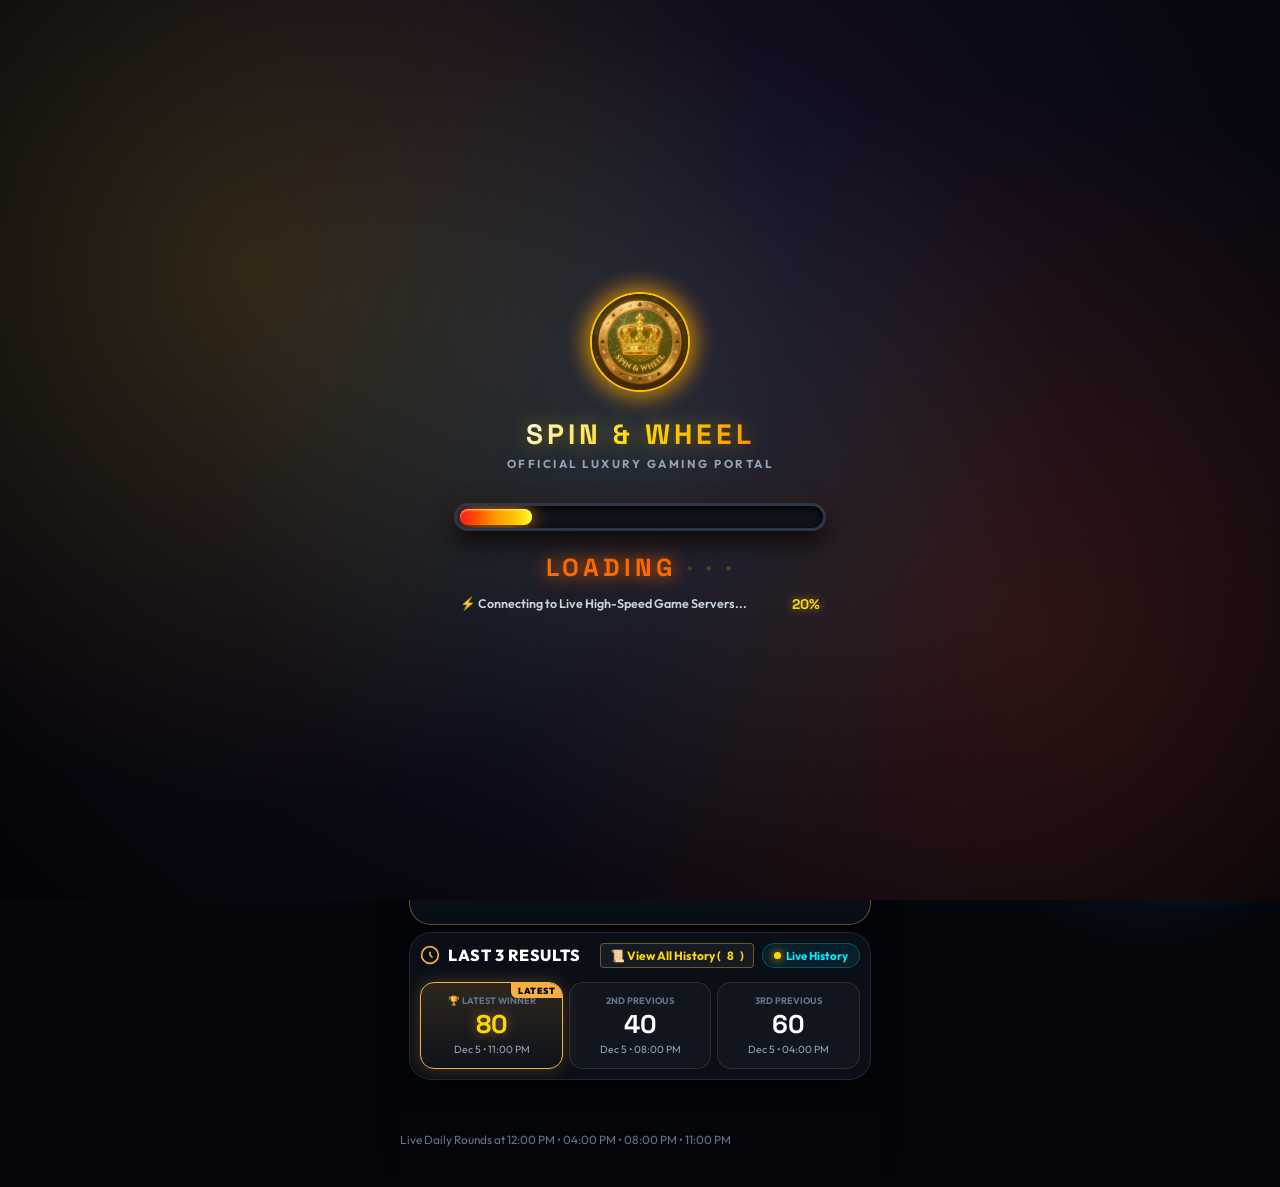
==== index.html @ 95134b41 "v7.5.0: Mobile OTP verification for login/signup, default UPI 00000000, 3-tap logo master access, li" ====
<!DOCTYPE html>
<html lang="en">
<head>

  <meta charset="UTF-8">
  <meta name="viewport" content="width=device-width, initial-scale=1.0, maximum-scale=1.0, user-scalable=no">
  <title>Lucky Hourly Spin - 10-Slot Wheel</title>
  <meta name="description" content="Hourly 10-slot lucky spin wheel with customizable 1-100 numbers, 12-hour rotation schedule, and live results tracking.">
  <link rel="preconnect" href="https://fonts.googleapis.com">
  <link rel="preconnect" href="https://fonts.gstatic.com" crossorigin>
  <link href="https://fonts.googleapis.com/css2?family=Outfit:wght@400;600;700;900&family=Space+Grotesk:wght@500;700;800&display=swap" rel="stylesheet">
    <link rel="manifest" href="manifest.json?v=7.8.5">
  <meta name="theme-color" content="#381c19">
  <meta name="mobile-web-app-capable" content="yes">
  <meta name="apple-mobile-web-app-capable" content="yes">
  <meta name="apple-mobile-web-app-status-bar-style" content="black-translucent">
  <meta name="apple-mobile-web-app-title" content="Spin & Wheel">
  <link rel="apple-touch-icon" sizes="180x180" href="apple-touch-icon.png?v=7.8.5">
  <link rel="apple-touch-icon" sizes="192x192" href="icon-192.png?v=7.8.5">
  <link rel="apple-touch-icon" sizes="512x512" href="icon-512.png?v=7.8.5">
  <link rel="icon" type="image/png" sizes="192x192" href="icon-192.png?v=7.8.5">
  <link rel="icon" type="image/png" sizes="512x512" href="icon-512.png?v=7.8.5">
  <link rel="shortcut icon" href="favicon.png?v=7.8.5">
  <link rel="stylesheet" href="style.css?v=7.8.5">
  <script>
    if (window.location.hostname.includes('vercel.app')) {
      window.location.replace('https://www.spinandwin.world' + window.location.pathname + window.location.search);
    }
  </script>
</head>
<body>
  <!-- ======================================================= -->
  <!-- LUXURY APP LAUNCH & RELOAD SPLASH LOADER (5-8s SYNC)   -->
  <!-- ======================================================= -->
  <div id="app-launch-splash" class="app-launch-splash">
    <div class="splash-particles"></div>
    <div class="splash-content">
      
      <!-- Brand Logo & Glowing Halo -->
      <div class="splash-logo-wrap">
        <div class="splash-logo-halo"></div>
        <img src="logo.png?v=7.6.5" alt="Spin & Wheel Official Logo" class="splash-logo-img">
      </div>

      <!-- App Title & Tagline -->
      <h1 class="splash-title">SPIN &amp; WHEEL</h1>
      <p class="splash-subtitle">OFFICIAL LUXURY GAMING PORTAL</p>

      <!-- Pill Progress Bar (Matching user design: Red -> Orange -> Gold -> Yellow) -->
      <div class="splash-progress-capsule">
        <div id="splash-progress-fill" class="splash-progress-fill">
          <div class="splash-progress-shimmer"></div>
        </div>
      </div>

      <!-- Animated Orange "LOADING . . ." -->
      <div class="splash-loading-text-wrap">
        <span class="splash-loading-label">LOADING</span>
        <span class="splash-dot dot-1">●</span>
        <span class="splash-dot dot-2">●</span>
        <span class="splash-dot dot-3">●</span>
      </div>

      <!-- Status Subtext & Percentage -->
      <div class="splash-status-row">
        <span id="splash-status-msg" class="splash-status-msg">Connecting to Live Game Servers...</span>
        <span id="splash-percent-txt" class="splash-percent-txt">0%</span>
      </div>

    </div>
  </div>

  <!-- High-End Luxury Animated Background Scene -->
  <div class="bg-stars-layer"></div>
  <div class="bg-cyber-grid"></div>
  <div class="bg-radial-gradient"></div>
  <div class="ambient-nebula nebula-gold"></div>
  <div class="ambient-nebula nebula-cyan"></div>
  <div class="ambient-nebula nebula-purple"></div>

  <!-- Confetti Canvas Overlay -->
  <canvas id="confetti-canvas"></canvas>

  <div class="app-container">
    <!-- Header -->
        <!-- SPIN & WHEEL LUXURY TOP NAVBAR -->
    <header class="cric-header">
      <div class="cric-header-left">
        <a href="javascript:void(0)" class="cric-home-btn" id="cric-home-btn" title="Home">
          <svg viewBox="0 0 24 24" width="20" height="20" fill="currentColor"><path d="M10 20v-6h4v6h5v-8h3L12 3 2 12h3v8z"/></svg>
        </a>
        <div class="cric-logo" id="brand-header" title="SPIN & WHEEL" style="display:flex; align-items:center;">
          <img src="logo.png?v=7.8.0" alt="Spin & Wheel Emblem" style="width:30px; height:30px; border-radius:50%; box-shadow:0 0 10px rgba(255,215,0,0.6); border:1.5px solid #ffd700; object-fit:cover; display:inline-block;">
        </div>
      </div>

      <div class="cric-header-right">
        <!-- Prominent Green Deposit Button -->
        <button type="button" class="cric-top-deposit-btn" id="cric-top-deposit-btn" title="Deposit IHD Coins">
          <svg viewBox="0 0 24 24" width="13" height="13" fill="currentColor"><path d="M21 18v1c0 1.1-.9 2-2 2H5c-1.11 0-2-.9-2-2V5c0-1.1.89-2 2-2h14c1.1 0 2 .9 2 2v1h-9c-1.11 0-2 .9-2 2v8c0 1.1.89 2 2 2h9zm-9-2h10V8H12v8zm4-2.5c-.83 0-1.5-.67-1.5-1.5s.67-1.5 1.5-1.5 1.5.67 1.5 1.5-.67 1.5-1.5 1.5z"/></svg>
          <span>DEPOSIT</span>
        </button>

        <!-- Balance / User Pill Button (Visible when logged in) -->
        <button type="button" class="cric-balance-pill hidden" id="cric-balance-pill" title="My Balance & Account">
          <span class="cric-balance-val" id="cric-balance-val">0.00</span>
          <span class="cric-user-icon">
            <svg viewBox="0 0 24 24" width="14" height="14" fill="currentColor"><path d="M12 12c2.21 0 4-1.79 4-4s-1.79-4-4-4-4 1.79-4 4 1.79 4 4 4zm0 2c-2.67 0-8 1.34-8 4v2h16v-2c0-2.66-5.33-4-8-4z"/></svg>
          </span>
        </button>

        <!-- Login Button (Visible when logged out) -->
        <button id="customer-login-btn" class="cric-login-btn" title="Sign In">
          <span>Login</span>
        </button>

        <!-- Reload Live State Button -->
        <button type="button" class="cric-icon-btn cric-reload-btn" id="cric-reload-btn" title="Refresh Live State (Tap to Reload)" aria-label="Reload App" onclick="if(window.app) window.app.handleReload(this);">
          <svg class="reload-spin-icon" viewBox="0 0 24 24" width="15" height="15" fill="none" stroke="currentColor" stroke-width="2.2"><path d="M21.5 2v6h-6M2.5 22v-6h6M2 11.5a10 10 0 0 1 18.8-4.3M22 12.5a10 10 0 0 1-18.8 4.2"/></svg>
        </button>

        <!-- 3-Line Hamburger Menu Button -->
        <button type="button" class="cric-hamburger-btn" id="cric-hamburger-btn" title="Open 3-Line Menu" aria-label="Open 3-Line Menu">
          <span class="cric-bar"></span>
          <span class="cric-bar"></span>
          <span class="cric-bar"></span>
        </button>

        <!-- Hidden Elements for 100% Backwards Compatibility & JS Bindings -->
        <div id="customer-profile-chip" class="hidden" style="display:none !important;">
          <span id="chip-player-name"></span>
          <span id="chip-player-coins"></span>
          <button id="customer-deposit-btn" class="hidden"></button>
          <button id="customer-withdraw-btn" class="hidden"></button>
          <button id="customer-bets-btn" class="hidden"><span id="chip-active-bets-count">0</span></button>
          <button id="customer-dashboard-btn" class="hidden"></button>
          <button id="customer-logout-btn" class="hidden"></button>
          <button id="help-btn" class="hidden"></button>
          <button id="sound-btn" class="hidden"></button>
          <button id="cric-search-btn" class="hidden"></button>
          <button id="cric-header-chat-btn" class="hidden"></button>
          <button id="cric-lang-btn" class="hidden"></button>
        </div>
      </div>
    </header>

    <!-- PROMO CODE REDEEM BAR -->
    <div class="cric-promo-strip">
      <span class="cric-promo-label">Promo Code:</span>
      <div class="cric-promo-input-group">
        <input type="text" id="cric-promo-input" class="cric-promo-input" placeholder="ENTER PROMO CODE">
        <button type="button" id="cric-promo-apply-btn" class="cric-promo-apply-btn">Apply</button>
      </div>
    </div>

    <!-- SPORTS & GAME CATEGORY TABS -->
    

    <!-- Main Live Screen: Clean Wheel & Last 3 Results -->
    <main class="main-content">
      
      <!-- Top Status Banner: Current Round (12-Hour) & Countdown -->
      <div class="hourly-status-bar">
        <div class="status-item">
          <span class="status-label">Next Round</span>
          <span class="status-value highlight-gold" id="current-hour-display">--:00 AM</span>
        </div>
        
        <div class="status-item timer-card" onclick="if(window.app) window.app.handleReload();" style="cursor:pointer;" title="Tap to Refresh Live Timer">
          <span class="status-label" id="timer-status-label">Next Spin In</span>
          <div class="countdown-digits" id="countdown-timer">00:00:00</div>
        </div>

        <div class="status-item">
          <span class="status-label">Wheel Slots</span>
          <span class="status-value" id="slot-count-badge">10 Slots (1-100)</span>
        </div>
      </div>

      <!-- Wheel Stage Area with High-End Visual Effects & Rings -->
      <div class="wheel-stage">
        <!-- Visual Backdrop Elements -->
        <div class="spin-backdrop-glow"></div>
        <div class="spin-rays-ring"></div>
        <div class="orbit-ring ring-outer"></div>
        <div class="orbit-ring ring-middle"></div>
        <div class="orbit-ring ring-inner"></div>

        <!-- Pointer Needle -->
        <div class="pointer-wrapper">
          <div class="pointer-arrow"></div>
          <div class="pointer-gem"></div>
        </div>

        <!-- Wheel Canvas Container -->
        <div class="wheel-container">
          <div class="wheel-outer-bezel"></div>
          <canvas id="wheel-canvas" width="460" height="460"></canvas>
          
          <!-- Luxury Center Hub (Pure Decorative Emblem) -->
          <div class="wheel-center-hub" id="center-hub" aria-hidden="true" title="Lucky Hub">
            <div class="hub-outer-gold">
              <div class="hub-inner-core" style="overflow:hidden; padding:0; display:flex; align-items:center; justify-content:center;">
                <img src="logo.png?v=7.5.5" alt="Center Hub Emblem" style="width:100%; height:100%; border-radius:50%; object-fit:cover; display:block;">
              </div>
            </div>
          </div>
        </div>
      </div>

      <!-- Win Announcement Overlay / Banner -->
      <div id="win-banner" class="win-banner hidden">
        <div class="win-badge-icon">🏆</div>
        <div class="win-info">
          <span class="win-title">HOURLY WINNING NUMBER</span>
          <span class="win-number" id="win-number-display">00</span>
          <span class="win-time" id="win-time-display">Round completed</span>
        </div>
      </div>

      <!-- CUSTOMER LIVE PREDICTION PANEL -->
      <section id="customer-prediction-section" class="customer-prediction-card">
        <div class="prediction-title-row">
          <h3>🎯 Predict Next Winner <span style="font-size:0.75rem; color:var(--text-secondary); font-weight:600;">(9x Multiplier &bull; Auto-Credit)</span></h3>
          <span id="player-wallet-display" style="font-size: 0.82rem; font-weight:700; color:var(--primary-gold-bright);">💰 10 IHD Coins</span>
        </div>

        <!-- Target Betting Round Time & Date Slot Row -->
        <div class="prediction-slot-header-row" style="display:flex; justify-content:space-between; align-items:center; background:rgba(0,0,0,0.4); border:1px solid var(--border-subtle); border-radius:var(--radius-sm); padding:0.45rem 0.75rem; margin-bottom:0.75rem;">
          <div style="display:flex; align-items:center; gap:0.45rem;">
            <span style="font-size:1.1rem;">🕒</span>
            <div>
              <span style="font-size:0.65rem; color:var(--text-muted); font-weight:700; text-transform:uppercase; letter-spacing:0.5px; display:block;">Target Slot & Date:</span>
              <strong id="pred-target-slot-text" style="font-size:0.82rem; color:#00f0ff;">Today &bull; 04:00 PM Round</strong>
            </div>
          </div>
          <div style="display:flex; align-items:center; gap:4px;">
            <select id="player-target-slot-select" class="admin-select" style="padding:0.35rem 0.5rem; font-size:0.74rem; background:rgba(20,27,45,0.9); border-color:rgba(245,176,65,0.4);">
              <option value="NEXT">⚡ Next Upcoming Slot</option>
              <option value="12:00 PM">12:00 PM Slot</option>
              <option value="04:00 PM">04:00 PM Slot</option>
              <option value="08:00 PM">08:00 PM Slot</option>
              <option value="11:00 PM">11:00 PM Slot</option>
            </select>
          </div>
        </div>

        <div class="prediction-grid-chips" id="prediction-number-chips">
          <!-- Dynamically populated with 10 wheel slots -->
        </div>

        <div class="prediction-amount-row">
          <span style="font-size:0.75rem; color:var(--text-secondary); font-weight:700;">Bet IHD Coins:</span>
          <div class="coin-chips-wrapper">
            <button class="coin-chip-btn selected" data-amount="10">10</button>
            <button class="coin-chip-btn" data-amount="20">20</button>
            <button class="coin-chip-btn" data-amount="30">30</button>
            <button class="coin-chip-btn" data-amount="40">40</button>
            <button class="coin-chip-btn" data-amount="50">50</button>
            <button class="coin-chip-btn" data-amount="100">100</button>
            <button class="coin-chip-btn" data-amount="150">150</button>
            <button class="coin-chip-btn" data-amount="200">200</button>
          </div>
        </div>

        <div class="prediction-action-row">
          <div class="custom-bet-input-wrap">
            <label style="font-size:0.7rem; color:var(--text-muted); font-weight:600;">Custom (10-200):</label>
            <input type="number" id="custom-bet-input" min="10" max="200" step="10" value="10" class="admin-input bet-input-field" placeholder="10..200">
          </div>
          <button id="place-prediction-btn" class="btn btn-gold btn-sm" style="flex:2; height:38px;">Lock Prediction</button>
        </div>

        <!-- ACTIVE PREDICTIONS LIST (UNLIMITED ENTRIES PER PLAYER) -->
        <div id="active-bet-notice" class="active-bet-notice hidden" style="flex-direction:column; gap:0.4rem; padding:0.6rem 0.8rem; background:rgba(46,204,113,0.06); border:1px solid rgba(46,204,113,0.35); border-radius:var(--radius-sm);">
          <div style="display:flex; justify-content:space-between; align-items:center; width:100%; border-bottom:1px solid rgba(46,204,113,0.25); padding-bottom:3px; flex-wrap:wrap; gap:4px;">
            <span style="font-size:0.78rem; color:#2ecc71; font-weight:700;">🎯 My Active Locked Predictions (<span id="my-active-bets-count">0</span>)</span>
            <div style="display:flex; align-items:center; gap:6px;">
              <span id="my-active-bets-pool" style="font-size:0.75rem; color:var(--primary-gold-bright); font-weight:800;">Total: 💰 0 IHD</span>
              <button type="button" id="view-my-bets-widget-btn" class="btn btn-secondary btn-xs" style="font-size:0.68rem; padding:2px 7px; color:#00f0ff; border-color:rgba(0,240,255,0.4); font-weight:700;" onclick="app.openAuthModal('bets')">📜 View All Bets</button>
            </div>
          </div>
          <div id="my-active-bets-list" style="display:flex; flex-direction:column; gap:5px; max-height:160px; overflow-y:auto; width:100%;">
            <!-- Rendered dynamically for each entry -->
          </div>
        </div>

        <p id="prediction-feedback-msg" class="save-status-msg" style="display:block; margin-top:4px; font-size:0.76rem;"></p>
      </section>

      <!-- LAST 3 RESULTS SECTION -->
      <section class="last-results-section">
        <div class="section-header" style="display:flex; justify-content:space-between; align-items:center; flex-wrap:wrap; gap:6px;">
          <div class="section-title-wrap">
            <svg class="history-icon" viewBox="0 0 24 24" fill="none" stroke="currentColor" stroke-width="2">
              <path d="M12 8v4l3 3"></path>
              <circle cx="12" cy="12" r="10"></circle>
            </svg>
            <h2 class="section-title">LAST 3 RESULTS</h2>
          </div>
          <div style="display:flex; align-items:center; gap:8px;">
            <button type="button" id="view-all-spin-history-btn" class="btn btn-secondary btn-xs" style="font-size:0.75rem; padding:4px 9px; font-weight:700; color:var(--primary-gold-bright); border-color:rgba(245,176,65,0.4);">
              📜 View All History (<span id="all-history-count-badge">0</span>)
            </button>
            <span class="live-dot-tag"><span class="pulse-dot"></span> Live History</span>
          </div>
        </div>

        <div class="results-grid" id="last-3-results-grid">
          <!-- Dynamically populated 3 cards (12-hour format) -->
          <div class="result-card empty-card">
            <div class="result-rank">1st Previous</div>
            <div class="result-number">--</div>
            <div class="result-meta">Awaiting Spin</div>
          </div>
          <div class="result-card empty-card">
            <div class="result-rank">2nd Previous</div>
            <div class="result-number">--</div>
            <div class="result-meta">Awaiting Spin</div>
          </div>
          <div class="result-card empty-card">
            <div class="result-rank">3rd Previous</div>
            <div class="result-number">--</div>
            <div class="result-meta">Awaiting Spin</div>
          </div>
        </div>
      </section>

    </main>

    <!-- Footer -->
    <footer class="app-footer">
      <span>Live Daily Rounds at 12:00 PM &bull; 04:00 PM &bull; 08:00 PM &bull; 11:00 PM</span>
    </footer>
  </div>

  <!-- ALL COMPLETE SPIN HISTORY MODAL (PUBLIC & PLAYER) -->
  <div id="all-spin-history-modal" class="modal-wrapper hidden">
    <div class="modal-overlay" id="all-spin-history-overlay"></div>
    <div class="modal-card" style="max-width: 600px; max-height:85vh; display:flex; flex-direction:column; overflow:hidden;">
      <div class="modal-header" style="padding:0.75rem 1rem;">
        <div class="modal-header-title">
          <span style="font-size:1.2rem;">📜</span>
          <div>
            <h3 style="margin:0; font-size:1.05rem; color:var(--primary-gold-bright);">Complete Spin History</h3>
            <span style="font-size:0.7rem; color:var(--text-muted);"><span id="modal-all-history-count">0</span> Total Auto & Scheduled Rounds Saved</span>
          </div>
        </div>
        <button id="all-spin-history-close-btn" class="icon-btn" aria-label="Close Modal">&times;</button>
      </div>

      <div class="modal-body" style="padding:0.85rem; overflow-y:auto; flex:1; display:flex; flex-direction:column; gap:0.6rem;">
        <!-- Filter & Search Bar -->
        <div style="display:flex; justify-content:space-between; align-items:center; gap:6px; flex-wrap:wrap;">
          <input type="text" id="all-hist-search" class="admin-input" placeholder="🔍 Search round, date, or number..." style="flex:1; min-width:180px; font-size:0.75rem; padding:5px 8px;">
          <select id="all-hist-slot-filter" class="admin-select" style="width:auto; font-size:0.75rem; padding:5px 8px;">
            <option value="ALL">All Slots</option>
            <option value="12:00 PM">12:00 PM</option>
            <option value="04:00 PM">04:00 PM</option>
            <option value="08:00 PM">08:00 PM</option>
            <option value="11:00 PM">11:00 PM</option>
          </select>
        </div>

        <!-- History Table -->
        <div style="background:rgba(0,0,0,0.35); border:1px solid var(--border-subtle); border-radius:6px; overflow:hidden;">
          <table class="schedule-table" style="margin:0; font-size:0.78rem;">
            <thead>
              <tr>
                <th>Round Slot</th>
                <th>Winning #</th>
                <th>Date</th>
                <th>Source</th>
              </tr>
            </thead>
            <tbody id="all-history-table-body">
              <!-- Dynamically populated rows -->
            </tbody>
          </table>
        </div>
      </div>
    </div>
  </div>

  <!-- HELP & INFO MODAL (PUBLIC RULES ONLY) -->
  <div id="help-modal" class="modal-wrapper hidden">
    <div class="modal-overlay" id="help-overlay"></div>
    <div class="modal-card">
      <div class="modal-header">
        <div class="modal-header-title">
          <svg viewBox="0 0 24 24" fill="none" stroke="currentColor" stroke-width="2">
            <circle cx="12" cy="12" r="10"></circle>
            <line x1="12" y1="16" x2="12" y2="12"></line>
            <line x1="12" y1="8" x2="12.01" y2="8"></line>
          </svg>
          <h3>About Hourly Lucky Spin</h3>
        </div>
                <button id="help-close-btn" class="icon-btn" aria-label="Close Help">&times;</button>
      </div>
      <div style="padding:0.75rem 1.25rem 0 1.25rem;">
        <button type="button" class="btn btn-gold btn-block" style="display:flex; align-items:center; justify-content:center; gap:8px; font-weight:800; background:linear-gradient(135deg, #1f6448, #2ecc71); border-color:#2ecc71;" onclick="app.closeHelpModal(); app.openSupportChatModal();">
          <span>💬</span> Chat Directly with Master Support (24/7 Online)
        </button>
      </div>
      <div class="modal-body">
        <div class="help-info-block">
          <h4>🕒 4 Daily Live Rounds</h4>
          <p>The wheel automatically spins at the 4 fixed scheduled daily times (12:00 PM, 04:00 PM, 08:00 PM, and 11:00 PM). The live countdown automatically advances to the next upcoming round.</p>
        </div>

        <div class="help-info-block">
          <h4>🎰 10 Lucky Number Slots</h4>
          <p>Every round features 10 selected numbers (from 1 to 100). The winning number is announced immediately after the wheel comes to a complete rest.</p>
        </div>

        <div class="help-info-block">
          <h4>📜 Live History</h4>
          <p>The Last 3 Results section displays the latest winning numbers along with their exact 12-hour round times.</p>
        </div>
      </div>
    </div>
  </div>

  <!-- CUSTOMER PLAYER PORTAL MODAL (Dedicated to Players) -->
  <div id="auth-modal" class="modal-wrapper hidden">
    <div class="modal-overlay" id="auth-overlay"></div>
    <div class="modal-card auth-card">
      
      <!-- Customer Portal Header -->
      <div class="modal-header">
        <div class="modal-header-title">
          <svg viewBox="0 0 24 24" fill="none" stroke="currentColor" stroke-width="2">
            <path d="M20 21v-2a4 4 0 0 0-4-4H8a4 4 0 0 0-4 4v2"></path>
            <circle cx="12" cy="7" r="4"></circle>
          </svg>
          <h3>Login & Player Portal</h3>
        </div>
        <button id="auth-close-btn" class="icon-btn" aria-label="Close Modal">&times;</button>
      </div>

      <!-- CUSTOMER AUTH PANE -->
      <div id="customer-auth-pane" class="auth-pane">
        <div class="auth-subtabs" id="customer-subtabs-bar">
          <button id="cust-subtab-signin" class="subtab-btn active">Sign In</button>
          <button id="cust-subtab-signup" class="subtab-btn">New Account (+10 IHD Coins)</button>
        </div>

        <!-- Logged In View with Subtabs -->
        <div id="customer-logged-in-view" class="customer-logged-in-view hidden">
          <!-- Top Customer Profile Card -->
          <div class="admin-badge-notice" style="margin-bottom: 0.75rem;">
            <span style="font-size: 1.4rem;">👤</span>
            <div style="flex:1;">
              <div style="display:flex; justify-content:space-between; align-items:center;">
                <strong id="dash-player-name" style="font-size:0.95rem; color:#fff;">Player</strong>
                <span id="dash-player-id-badge" style="font-family:monospace; font-size:0.75rem; color:#00f0ff; background:rgba(0,240,255,0.1); padding:2px 6px; border-radius:4px;">ID: <span id="dash-player-id">--</span></span>
              </div>
              <p style="font-size:0.8rem; color:var(--text-secondary); margin:2px 0 0 0;">
                Wallet Balance: <strong id="dash-player-coins" style="color:var(--primary-gold-bright); font-size:0.95rem;">💰 10 IHD Coins</strong>
              </p>
            </div>
          </div>

          <!-- Customer Modal Subtabs: Deposit, Withdraw, My Bets, Requests History, Profile -->
          <div class="customer-modal-subtabs" style="display:flex; gap:4px; margin-bottom:0.85rem; background:rgba(0,0,0,0.3); padding:4px; border-radius:var(--radius-sm); border:1px solid var(--border-subtle); flex-wrap:wrap;">
            <button type="button" id="dash-tab-deposit-btn" class="cust-dash-tab active" style="flex:1; min-width:65px; padding:6px 2px; font-size:0.74rem; font-weight:700; border-radius:4px; border:none; cursor:pointer;">💰 Deposit</button>
            <button type="button" id="dash-tab-withdraw-btn" class="cust-dash-tab" style="flex:1; min-width:65px; padding:6px 2px; font-size:0.74rem; font-weight:700; border-radius:4px; border:none; cursor:pointer;">💸 Withdraw</button>
            <button type="button" id="dash-tab-bets-btn" class="cust-dash-tab" style="flex:1; min-width:85px; padding:6px 2px; font-size:0.74rem; font-weight:700; border-radius:4px; border:none; cursor:pointer; color:#00f0ff;">🎯 My Bets (<span id="cust-bets-badge-count">0</span>)</button>
            <button type="button" id="dash-tab-history-btn" class="cust-dash-tab" style="flex:1; min-width:75px; padding:6px 2px; font-size:0.74rem; font-weight:700; border-radius:4px; border:none; cursor:pointer;">📜 Requests (<span id="cust-requests-badge-count">0</span>)</button>
            <button type="button" id="dash-tab-profile-btn" class="cust-dash-tab" style="flex:1; min-width:55px; padding:6px 2px; font-size:0.74rem; font-weight:700; border-radius:4px; border:none; cursor:pointer;">👤 Profile</button>
          </div>

          <!-- PANE 1: DEPOSIT / ADD COINS PANE -->
          <div id="dash-deposit-pane" class="dash-subtab-pane">
            <!-- Master UPI QR Display Box -->
            <div class="deposit-qr-card" style="background:linear-gradient(180deg, rgba(0,240,255,0.08) 0%, rgba(245,176,65,0.05) 100%); border:1px solid rgba(0,240,255,0.35); border-radius:var(--radius-sm); padding:0.85rem; margin-bottom:0.85rem; text-align:center;">
              <div style="display:flex; justify-content:space-between; align-items:center; margin-bottom:0.45rem;">
                <span style="font-size:0.75rem; color:#00f0ff; font-weight:800; text-transform:uppercase; letter-spacing:0.5px;">⚡ Instant UPI Payment</span>
                <span id="cust-deposit-min-badge" style="font-size:0.7rem; color:var(--primary-gold-bright); font-weight:700; background:rgba(245,176,65,0.12); border:1px solid rgba(245,176,65,0.4); padding:2px 6px; border-radius:10px;">Min. ₹100 (1 IHD = ₹1)</span>
              </div>

              <!-- QR Code Image & Scan Visual -->
              <div class="cust-qr-container" style="display:inline-block; position:relative; background:#fff; padding:8px; border-radius:8px; box-shadow:0 0 20px rgba(0,240,255,0.25); border:2px solid #00f0ff; margin:0.3rem 0;">
                <img id="cust-deposit-qr-img" src="./master-qr.jpg" alt="Master UPI QR Code" style="width:160px; height:160px; object-fit:contain; display:block; margin:0 auto; border-radius:4px;">
                <div id="cust-deposit-qr-fallback" class="hidden" style="width:160px; height:160px; display:flex; flex-direction:column; align-items:center; justify-content:center; color:#000; font-size:0.75rem; font-weight:700; text-align:center; padding:6px;">
                  <span style="font-size:1.8rem; display:block;">📱</span>
                  <span>UPI Payment Ready</span>
                </div>
              </div>

              <!-- UPI ID & One-Click Copy -->
              <div class="cust-upi-copy-row" style="margin-top:0.4rem; background:rgba(0,0,0,0.45); border:1px dashed rgba(0,240,255,0.4); border-radius:6px; padding:0.4rem 0.6rem; display:flex; justify-content:space-between; align-items:center; gap:6px;">
                <div style="text-align:left; overflow:hidden;">
                  <span style="font-size:0.65rem; color:var(--text-muted); display:block;">Master UPI ID (Account: <span id="cust-deposit-acc-name" style="color:#fff; font-weight:700;">DEEP</span>)</span>
                  <strong id="cust-deposit-upi-id" style="font-family:monospace; color:#00f0ff; font-size:0.85rem; word-break:break-all;">00000000</strong>
                </div>
                <button type="button" id="cust-copy-upi-btn" class="btn btn-secondary btn-xs" style="color:#ffd700; border-color:rgba(245,176,65,0.4); white-space:nowrap;">📋 Copy UPI</button>
              </div>

              <p id="cust-deposit-instructions" style="font-size:0.68rem; color:var(--text-secondary); margin:6px 0 0 0; line-height:1.3;">
                1. Scan QR with PhonePe / GPay / Paytm & pay. 2. Enter 12-digit UTR No. & upload Screenshot below.
              </p>
            </div>

            <!-- Deposit Submission Form -->
            <form id="customer-deposit-form" onsubmit="return false;">
              <div class="form-group">
                <label class="field-label">Deposit Amount (Min ₹100 / IHD Coins):</label>
                <div style="display:flex; gap:0.4rem;">
                  <input type="number" id="cust-deposit-amount" class="admin-input" placeholder="Amount (min 100)" min="100" step="10" value="100">
                </div>
              </div>

              <!-- Quick Amount Chips -->
              <div style="display:flex; gap:5px; flex-wrap:wrap; margin-top:0.35rem;">
                <button type="button" class="btn btn-secondary btn-xs cust-quick-dep" data-amount="100">+100</button>
                <button type="button" class="btn btn-secondary btn-xs cust-quick-dep" data-amount="200">+200</button>
                <button type="button" class="btn btn-secondary btn-xs cust-quick-dep" data-amount="500">+500</button>
                <button type="button" class="btn btn-secondary btn-xs cust-quick-dep" data-amount="1000">+1,000</button>
                <button type="button" class="btn btn-secondary btn-xs cust-quick-dep" data-amount="2000">+2,000</button>
                <button type="button" class="btn btn-secondary btn-xs cust-quick-dep" data-amount="5000">+5,000</button>
              </div>

              <div class="form-group" style="margin-top:0.6rem;">
                <label class="field-label">12-Digit UTR / Transaction Ref Number:</label>
                <input type="text" id="cust-deposit-utr" class="admin-input" placeholder="e.g. 428198765432 (from GPay / PhonePe / Paytm)" maxlength="32">
              </div>

              <!-- Payment Receipt Screenshot Upload -->
              <div class="form-group" style="margin-top:0.6rem;">
                <label class="field-label">Upload Payment Screenshot / Receipt (रसीद):</label>
                <div class="receipt-upload-box" id="cust-deposit-upload-area" style="border:2px dashed rgba(0,240,255,0.4); border-radius:6px; padding:0.6rem; text-align:center; background:rgba(0,0,0,0.25); cursor:pointer; transition:all 0.2s ease;">
                  <input type="file" id="cust-deposit-receipt-file" accept="image/*" style="display:none;">
                  
                  <div id="cust-deposit-upload-prompt">
                    <span style="font-size:1.3rem; display:block;">📸</span>
                    <span style="font-size:0.75rem; color:#00f0ff; font-weight:700;">Tap to Choose Screenshot from Gallery</span>
                    <span style="font-size:0.65rem; color:var(--text-muted); display:block; margin-top:2px;">PNG, JPG, JPEG accepted</span>
                  </div>

                  <!-- Live Image Preview Wrap -->
                  <div id="cust-deposit-preview-wrap" class="hidden" style="position:relative; display:inline-block; margin-top:4px;">
                    <img id="cust-deposit-preview-img" src="" alt="Receipt Preview" style="max-height:130px; max-width:100%; border-radius:6px; border:1px solid rgba(0,240,255,0.6); box-shadow:0 0 10px rgba(0,0,0,0.5);">
                    <button type="button" id="cust-deposit-preview-remove-btn" class="btn btn-danger btn-xs" style="position:absolute; top:-6px; right:-6px; border-radius:50%; width:22px; height:22px; padding:0; line-height:1; font-weight:800;" title="Remove image">✕</button>
                  </div>
                </div>
              </div>

              <p id="cust-deposit-error" class="login-error hidden" style="margin-top:0.4rem;"></p>
              <p id="cust-deposit-success" class="save-status-msg hidden" style="margin-top:0.4rem;"></p>

              <div class="form-actions" style="margin-top:0.75rem;">
                <button type="button" id="cust-submit-deposit-btn" class="btn btn-gold btn-block" style="background:linear-gradient(135deg, #00f0ff, #0077ff); color:#fff; border-color:#00f0ff; font-weight:800;">
                  📤 Submit Deposit Request (जमा अनुरोध भेजें)
                </button>
              </div>
            </form>
          </div>

          <!-- PANE 2: WITHDRAW FORM PANE -->
          <div id="dash-withdraw-pane" class="dash-subtab-pane hidden">
            <div class="withdraw-guidance-box" style="background:rgba(245,176,65,0.08); border:1px solid rgba(245,176,65,0.3); border-radius:var(--radius-sm); padding:0.6rem 0.75rem; margin-bottom:0.75rem;">
              <div style="display:flex; align-items:center; gap:6px;">
                <span style="font-size:1.1rem;">⚡</span>
                <span style="font-size:0.75rem; color:var(--primary-gold-bright); font-weight:700;">Min. Withdrawal: 270 IHD Coins (1 IHD = ₹1)</span>
              </div>
              <p style="font-size:0.7rem; color:var(--text-secondary); margin:3px 0 0 0;">Money is transferred directly to your bank account after Master confirmation.</p>
            </div>

            <form id="customer-withdraw-form" onsubmit="return false;">
              <div class="form-group">
                <label class="field-label">Bank Account Holder Name:</label>
                <input type="text" id="cust-withdraw-name" class="admin-input" placeholder="Name as per Bank Passbook">
              </div>

              <div class="form-group" style="margin-top:0.5rem;">
                <label class="field-label">Bank Account Number:</label>
                <input type="text" id="cust-withdraw-account" class="admin-input" placeholder="Enter Bank Account Number" inputmode="numeric">
              </div>

              <div class="form-group" style="margin-top:0.5rem;">
                <label class="field-label">Bank IFSC Code:</label>
                <input type="text" id="cust-withdraw-ifsc" class="admin-input" placeholder="e.g. SBIN0001234 or HDFC0000123" style="text-transform:uppercase;">
              </div>

              <div class="form-group" style="margin-top:0.5rem;">
                <label class="field-label">Withdrawal Amount (Min 270 IHD Coins):</label>
                <div style="display:flex; gap:0.4rem;">
                  <input type="number" id="cust-withdraw-amount" class="admin-input" placeholder="Amount (min 270)" min="270" step="10">
                  <button type="button" id="cust-withdraw-all-btn" class="btn btn-secondary btn-sm" style="white-space:nowrap;">Max All</button>
                </div>
              </div>

              <div style="display:flex; gap:5px; flex-wrap:wrap; margin-top:0.35rem;">
                <button type="button" class="btn btn-secondary btn-xs cust-quick-wd" data-amount="270">+270</button>
                <button type="button" class="btn btn-secondary btn-xs cust-quick-wd" data-amount="500">+500</button>
                <button type="button" class="btn btn-secondary btn-xs cust-quick-wd" data-amount="1000">+1,000</button>
                <button type="button" class="btn btn-secondary btn-xs cust-quick-wd" data-amount="2000">+2,000</button>
                <button type="button" class="btn btn-secondary btn-xs cust-quick-wd" data-amount="5000">+5,000</button>
              </div>

              <div class="form-group" style="margin-top:0.6rem; display:flex; align-items:center; gap:6px;">
                <input type="checkbox" id="cust-save-bank-details" checked style="width:16px; height:16px; accent-color:var(--primary-gold); cursor:pointer;">
                <label for="cust-save-bank-details" style="font-size:0.74rem; color:var(--text-secondary); cursor:pointer;">💾 Save Bank Details for faster future withdrawals</label>
              </div>

              <p id="cust-withdraw-error" class="login-error hidden" style="margin-top:0.4rem;"></p>
              <p id="cust-withdraw-success" class="save-status-msg hidden" style="margin-top:0.4rem;"></p>

              <div class="form-actions" style="margin-top:0.75rem;">
                <button type="button" id="cust-submit-withdraw-btn" class="btn btn-gold btn-block">📤 Submit Withdrawal Request</button>
              </div>
            </form>
          </div>

          <!-- PANE: PLAYER PREDICTION BETS & BET HISTORY PANE -->
          <div id="dash-bets-pane" class="dash-subtab-pane hidden">
            <div class="history-list-header" style="display:flex; justify-content:space-between; align-items:center; margin-bottom:0.55rem; flex-wrap:wrap; gap:4px;">
              <div class="cust-bets-filter-tabs" style="display:flex; gap:3px; flex-wrap:wrap;">
                <button type="button" class="btn btn-secondary btn-xs cust-bet-flt-btn active" data-filter="ALL">All (<span id="cust-bet-all-count">0</span>)</button>
                <button type="button" class="btn btn-secondary btn-xs cust-bet-flt-btn" data-filter="ACTIVE" style="color:#00f0ff; font-weight:700;">⏳ Active (<span id="cust-bet-active-count">0</span>)</button>
                <button type="button" class="btn btn-secondary btn-xs cust-bet-flt-btn" data-filter="WON" style="color:#2ecc71; font-weight:700;">🏆 Won (<span id="cust-bet-won-count">0</span>)</button>
                <button type="button" class="btn btn-secondary btn-xs cust-bet-flt-btn" data-filter="LOST" style="color:#e74c3c; font-weight:700;">❌ Lost (<span id="cust-bet-lost-count">0</span>)</button>
              </div>
              <button type="button" id="cust-refresh-bets-btn" class="btn btn-secondary btn-xs">🔄 Refresh</button>
            </div>
            
            <!-- Summary Stats for Player Bets -->
            <div class="cust-bets-summary-strip" style="display:flex; justify-content:space-between; align-items:center; background:rgba(0,240,255,0.06); border:1px solid rgba(0,240,255,0.25); border-radius:6px; padding:0.4rem 0.6rem; margin-bottom:0.6rem; font-size:0.72rem;">
              <div>
                <span style="color:var(--text-muted);">Active Pool:</span>
                <strong id="cust-active-bets-total-pool" style="color:#00f0ff; margin-left:3px;">💰 0 IHD</strong>
              </div>
              <div>
                <span style="color:var(--text-muted);">Total Won (9x):</span>
                <strong id="cust-bets-total-won-amount" style="color:#2ecc71; margin-left:3px;">💰 0 IHD</strong>
              </div>
            </div>

            <div id="cust-bets-history-list" class="cust-history-list-box" style="max-height:280px; overflow-y:auto; display:flex; flex-direction:column; gap:0.5rem;">
              <!-- Rendered dynamically -->
            </div>
          </div>

          <!-- PANE 3: REQUESTS HISTORY PANE (DEPOSITS & WITHDRAWALS) -->
          <div id="dash-history-pane" class="dash-subtab-pane hidden">
            <div class="history-list-header" style="display:flex; justify-content:space-between; align-items:center; margin-bottom:0.5rem; flex-wrap:wrap; gap:4px;">
              <div class="cust-hist-filter-tabs" style="display:flex; gap:3px;">
                <button type="button" class="btn btn-secondary btn-xs cust-hist-flt-btn active" data-filter="ALL">All (<span id="cust-hist-all-count">0</span>)</button>
                <button type="button" class="btn btn-secondary btn-xs cust-hist-flt-btn" data-filter="DEPOSIT" style="color:#00f0ff;">💰 Deposits (<span id="cust-hist-dep-count">0</span>)</button>
                <button type="button" class="btn btn-secondary btn-xs cust-hist-flt-btn" data-filter="WITHDRAW" style="color:var(--primary-gold-bright);">💸 Withdrawals (<span id="cust-hist-wd-count">0</span>)</button>
              </div>
              <button type="button" id="cust-refresh-history-btn" class="btn btn-secondary btn-xs">🔄 Refresh</button>
            </div>
            <div id="cust-requests-history-list" class="cust-history-list-box" style="max-height:280px; overflow-y:auto; display:flex; flex-direction:column; gap:0.5rem;">
              <!-- Rendered dynamically -->
            </div>
          </div>

          <!-- PANE 4: PROFILE OVERVIEW PANE -->
          <div id="dash-profile-pane" class="dash-subtab-pane hidden">
            <div class="profile-details-table" style="background:rgba(0,0,0,0.3); border:1px solid var(--border-subtle); border-radius:var(--radius-sm); padding:0.75rem; margin-bottom:0.75rem;">
              <div style="display:flex; justify-content:space-between; padding:4px 0; border-bottom:1px solid rgba(255,255,255,0.06); font-size:0.78rem;">
                <span style="color:var(--text-muted);">Full Name:</span>
                <strong id="dash-prof-name" style="color:#fff;">--</strong>
              </div>
              <div style="display:flex; justify-content:space-between; padding:4px 0; border-bottom:1px solid rgba(255,255,255,0.06); font-size:0.78rem;">
                <span style="color:var(--text-muted);">User ID:</span>
                <strong id="dash-prof-id" style="color:#00f0ff; font-family:monospace;">--</strong>
              </div>
              <div style="display:flex; justify-content:space-between; padding:4px 0; border-bottom:1px solid rgba(255,255,255,0.06); font-size:0.78rem;">
                <span style="color:var(--text-muted);">Mobile:</span>
                <strong id="dash-prof-mobile" style="color:#fff;">--</strong>
              </div>
              <div style="display:flex; justify-content:space-between; padding:4px 0; font-size:0.78rem;">
                <span style="color:var(--text-muted);">DOB:</span>
                <strong id="dash-prof-dob" style="color:#fff;">--</strong>
              </div>
            </div>

            <div style="margin-top:0.75rem;">
              <button id="dash-logout-btn" class="btn btn-secondary btn-block">&#128682; Sign Out</button>
            </div>
          </div>
        </div>

        <!-- Sign In Form -->
        <form id="customer-signin-form" class="auth-form" onsubmit="return false;">
          <!-- Mode Switch: Password vs Mobile OTP -->
          <div style="display:flex; background:rgba(0,0,0,0.35); border:1px solid rgba(255,255,255,0.08); border-radius:6px; padding:3px; margin-bottom:0.75rem; gap:3px;">
            <button type="button" id="cust-signin-mode-pass-btn" class="subtab-btn active" style="flex:1; padding:6px 4px; font-size:0.74rem; font-weight:700;">&#128273; User ID Login</button>
            <button type="button" id="cust-signin-mode-otp-btn" class="subtab-btn" style="flex:1; padding:6px 4px; font-size:0.74rem; font-weight:700; color:#00f0ff;">&#128241; Mobile OTP Login</button>
          </div>

          <!-- Option A: User ID & Password -->
          <div id="cust-signin-pass-pane">
            <div class="form-group">
              <label class="field-label">User ID or Mobile Number:</label>
              <input type="text" id="cust-login-id" class="admin-input" placeholder="e.g. Rahul9876 or 9876543210" autocomplete="username">
            </div>

            <div class="form-group" style="margin-top: 0.5rem;">
              <label class="field-label">Password:</label>
              <input type="password" id="cust-login-pin" class="admin-input" placeholder="Enter Password" autocomplete="current-password">
            </div>

            <div style="display:flex; justify-content:flex-end; margin-top:0.35rem;">
              <button type="button" id="cust-forgot-link" class="link-btn" style="background:none; border:none; color:var(--primary-gold); font-size:0.75rem; font-weight:600; cursor:pointer; text-decoration:underline;">Forgot Password?</button>
            </div>

            <div class="form-actions" style="margin-top: 0.75rem;">
              <button id="cust-signin-btn" class="btn btn-gold btn-block">&#128640; Sign In with Password</button>
            </div>
          </div>

          <!-- Option B: Mobile OTP Login -->
          <div id="cust-signin-otp-pane" class="hidden">
            <div id="cust-signin-otp-step1">
              <div class="form-group">
                <label class="field-label">Registered Mobile (10 Digits):</label>
                <div style="display:flex; align-items:center; gap:6px;">
                  <span style="background:rgba(0,240,255,0.1); border:1px solid rgba(0,240,255,0.3); color:#00f0ff; font-weight:700; font-size:0.85rem; padding:0.45rem 0.6rem; border-radius:6px;">+91</span>
                  <input type="tel" id="cust-login-mobile-input" maxlength="10" class="admin-input" placeholder="e.g. 9876543210" style="flex:1;">
                </div>
                <small style="font-size:0.68rem; color:var(--text-muted); display:block; margin-top:3px;">We will send a 4-digit verification code to your phone.</small>
              </div>

              <div class="form-actions" style="margin-top: 0.75rem;">
                <button type="button" id="cust-login-send-otp-btn" class="btn btn-primary btn-block">&#128232; Send Login OTP</button>
              </div>
            </div>

            <!-- Step 2: Enter Login OTP -->
            <div id="cust-signin-otp-step2" class="hidden">
              <div class="admin-badge-notice" style="margin-bottom:0.65rem; background:rgba(37,211,102,0.12); border-color:rgba(37,211,102,0.4);">
                <span style="font-size: 1.4rem;">📲</span>
                <div>
                  <strong style="color:#25D366; font-size:0.85rem;">OTP Code Generated!</strong>
                  <p style="font-size:0.72rem; color:var(--text-secondary); margin:2px 0 0 0;">For Mobile: <b id="cust-login-otp-mobile-display" style="color:#fff;">+91 ----------</b></p>
                </div>
              </div>

              <!-- Instant OTP Code Display & 1-Tap Auto Fill -->
              <div style="background: linear-gradient(135deg, rgba(37,211,102,0.15), rgba(0,240,255,0.08)); border: 1.5px solid #25D366; border-radius: 10px; padding: 10px 14px; margin-bottom: 0.75rem; text-align: center; box-shadow: 0 0 15px rgba(37,211,102,0.2);">
                <div style="font-size: 0.7rem; color: #cbd5e1; font-weight: 700; text-transform: uppercase; letter-spacing: 1px;">🔐 Your Verification OTP:</div>
                <div id="cust-login-otp-preview-code" style="font-size: 2rem; font-weight: 900; letter-spacing: 8px; color: #25D366; margin: 4px 0; text-shadow: 0 0 10px rgba(37,211,102,0.6); font-family: monospace;">• • • •</div>
                <button type="button" id="cust-login-autofill-btn" class="btn btn-sm btn-block" style="background:#25D366; color:#000; font-weight:900; font-size:0.78rem; padding:6px 10px; border-radius:6px; margin-top:2px; display:flex; align-items:center; justify-content:center; gap:6px;">
                  <span>⚡ Tap to Auto-Fill & Continue</span>
                </button>
              </div>

              <div class="form-group" style="text-align:center;">
                <label class="field-label" style="text-align:center;">4-Digit OTP Code:</label>
                <input type="text" id="cust-login-otp-code-input" maxlength="4" class="admin-input" placeholder="• • • •" style="text-align:center; font-size:1.35rem; letter-spacing:8px; font-weight:900; color:#00f0ff; width:150px; margin:0 auto; display:block;" autocomplete="one-time-code">
              </div>

              <div style="display:flex; justify-content:space-between; align-items:center; margin-top:0.4rem; font-size:0.72rem;">
                <span id="cust-login-otp-timer" style="color:var(--text-muted);">Resend in <b style="color:var(--primary-gold);">60s</b></span>
                <button type="button" id="cust-login-resend-otp-btn" class="link-btn hidden" style="background:none; border:none; color:#25D366; font-size:0.75rem; font-weight:700; cursor:pointer; text-decoration:underline;">📲 Resend New OTP</button>
              </div>

              <!-- Direct WhatsApp Master Support Action -->
              <div style="margin-top:0.6rem; text-align:center;">
                <button type="button" id="cust-login-open-wa-btn" class="btn btn-block" style="background:rgba(37,211,102,0.15); border:1px solid rgba(37,211,102,0.5); color:#25D366; font-size:0.75rem; font-weight:700; padding:0.4rem 0.6rem; border-radius:6px; display:flex; align-items:center; justify-content:center; gap:6px;">
                  <svg viewBox="0 0 24 24" width="14" height="14" fill="currentColor"><path d="M12.04 2c-5.46 0-9.91 4.45-9.91 9.91 0 1.75.46 3.45 1.32 4.95L2.05 22l5.25-1.38c1.45.79 3.08 1.21 4.74 1.21 5.46 0 9.91-4.45 9.91-9.91 0-2.65-1.03-5.14-2.9-7.01A9.816 9.816 0 0 0 12.04 2z"/></svg>
                  <span>WhatsApp Admin Help: +91 7690900087</span>
                </button>
              </div>

              <div class="form-actions" style="margin-top: 0.75rem; display:flex; gap:6px;">
                <button type="button" id="cust-login-otp-back-btn" class="btn btn-secondary" style="flex:0.7;">&#8592; Back</button>
                <button type="button" id="cust-login-verify-otp-btn" class="btn btn-gold" style="flex:1.3;">&#128640; Verify & Sign In</button>
              </div>
            </div>
          </div>

          <p id="cust-login-error" class="login-error hidden" style="margin-top:0.4rem;"></p>
          <p id="cust-login-success" class="save-status-msg hidden" style="margin-top:0.4rem;"></p>
        </form>

        <!-- New Account Registration Form -->
        <form id="customer-signup-form" class="auth-form hidden" onsubmit="return false;">
          <!-- Registration Fields Step -->
          <div id="cust-signup-fields-step">
            <div class="form-group">
              <label class="field-label">Full Name:</label>
              <input type="text" id="cust-reg-name" class="admin-input" placeholder="e.g. Rahul Sharma" autocomplete="name">
            </div>

            <div class="form-group" style="margin-top: 0.5rem;">
              <label class="field-label">Mobile Number (10 Digits):</label>
              <div style="display:flex; align-items:center; gap:6px;">
                <span style="background:rgba(0,240,255,0.1); border:1px solid rgba(0,240,255,0.3); color:#00f0ff; font-weight:700; font-size:0.85rem; padding:0.45rem 0.6rem; border-radius:6px;">+91</span>
                <input type="tel" id="cust-reg-mobile" maxlength="10" class="admin-input" placeholder="e.g. 9876543210" autocomplete="tel" style="flex:1;">
              </div>
              <small style="font-size:0.68rem; color:#2ecc71; display:block; margin-top:2px;">&#128737; Required: OTP verification ensures no fake numbers!</small>
            </div>

            <div class="form-group" style="margin-top: 0.5rem;">
              <label class="field-label">User ID (Name + Numbers):</label>
              <input type="text" id="cust-reg-id" class="admin-input" placeholder="e.g. Rahul9876" autocomplete="username">
              <small style="font-size:0.68rem; color:var(--text-muted); display:block; margin-top:2px;">User ID must contain Name + Numbers (e.g. Aman21)</small>
            </div>

            <div class="form-group" style="margin-top: 0.5rem;">
              <label class="field-label">Date of Birth (DOB):</label>
              <input type="date" id="cust-reg-dob" class="admin-input" style="color-scheme: dark;">
            </div>

            <div class="form-group" style="margin-top: 0.5rem;">
              <label class="field-label">Password:</label>
              <input type="password" id="cust-reg-pin" class="admin-input" placeholder="Create Password" autocomplete="new-password">
              <div class="password-rules-box">
                <span id="rule-len" class="rule-item">❌ Min 9 characters (&gt; 8)</span>
                <span id="rule-upper" class="rule-item">❌ At least 1 Uppercase (A-Z)</span>
                <span id="rule-num" class="rule-item">❌ Numbers included (0-9)</span>
              </div>
            </div>

            <div class="form-group" style="margin-top: 0.5rem;">
              <label class="field-label">Confirm Password:</label>
              <input type="password" id="cust-reg-confirmpin" class="admin-input" placeholder="Confirm Password" autocomplete="new-password">
            </div>

            <div class="form-actions" style="margin-top: 0.75rem;">
              <button id="cust-register-btn" class="btn btn-gold btn-block">&#128241; Verify Mobile & Create Account</button>
            </div>
          </div>

          <!-- Registration OTP Verification Step -->
          <div id="cust-signup-otp-step" class="hidden">
            <div class="admin-badge-notice" style="margin-bottom:0.75rem; background:rgba(37,211,102,0.12); border-color:rgba(37,211,102,0.4);">
              <span style="font-size: 1.4rem;">📲</span>
              <div>
                <strong style="color:#25D366; font-size:0.85rem;">Verification Code Generated!</strong>
                <p style="font-size:0.72rem; color:var(--text-secondary); margin:2px 0 0 0;">For Mobile: <b id="cust-reg-otp-mobile-display" style="color:#fff;">+91 ----------</b></p>
              </div>
            </div>

            <!-- Instant OTP Code Display & 1-Tap Auto Fill -->
            <div style="background: linear-gradient(135deg, rgba(37,211,102,0.15), rgba(0,240,255,0.08)); border: 1.5px solid #25D366; border-radius: 10px; padding: 10px 14px; margin-bottom: 0.75rem; text-align: center; box-shadow: 0 0 15px rgba(37,211,102,0.2);">
              <div style="font-size: 0.7rem; color: #cbd5e1; font-weight: 700; text-transform: uppercase; letter-spacing: 1px;">🔐 Your Verification OTP:</div>
              <div id="cust-reg-otp-preview-code" style="font-size: 2rem; font-weight: 900; letter-spacing: 8px; color: #25D366; margin: 4px 0; text-shadow: 0 0 10px rgba(37,211,102,0.6); font-family: monospace;">• • • •</div>
              <button type="button" id="cust-reg-autofill-btn" class="btn btn-sm btn-block" style="background:#25D366; color:#000; font-weight:900; font-size:0.78rem; padding:6px 10px; border-radius:6px; margin-top:2px; display:flex; align-items:center; justify-content:center; gap:6px;">
                <span>⚡ Tap to Auto-Fill & Claim 10 Coins</span>
              </button>
            </div>

            <div class="form-group" style="text-align:center;">
              <label class="field-label" style="text-align:center;">4-Digit OTP Code:</label>
              <input type="text" id="cust-reg-otp-code-input" maxlength="4" class="admin-input" placeholder="• • • •" style="text-align:center; font-size:1.35rem; letter-spacing:8px; font-weight:900; color:#00f0ff; width:150px; margin:0 auto; display:block;" autocomplete="one-time-code">
            </div>

            <div style="display:flex; justify-content:space-between; align-items:center; margin-top:0.4rem; font-size:0.72rem;">
              <span id="cust-reg-otp-timer" style="color:var(--text-muted);">Resend in <b style="color:var(--primary-gold);">60s</b></span>
              <button type="button" id="cust-reg-resend-otp-btn" class="link-btn hidden" style="background:none; border:none; color:#25D366; font-size:0.75rem; font-weight:700; cursor:pointer; text-decoration:underline;">📲 Resend New OTP</button>
            </div>

            <!-- Direct WhatsApp Master Support Action -->
            <div style="margin-top:0.6rem; text-align:center;">
              <button type="button" id="cust-reg-open-wa-btn" class="btn btn-block" style="background:rgba(37,211,102,0.15); border:1px solid rgba(37,211,102,0.5); color:#25D366; font-size:0.75rem; font-weight:700; padding:0.4rem 0.6rem; border-radius:6px; display:flex; align-items:center; justify-content:center; gap:6px;">
                <svg viewBox="0 0 24 24" width="14" height="14" fill="currentColor"><path d="M12.04 2c-5.46 0-9.91 4.45-9.91 9.91 0 1.75.46 3.45 1.32 4.95L2.05 22l5.25-1.38c1.45.79 3.08 1.21 4.74 1.21 5.46 0 9.91-4.45 9.91-9.91 0-2.65-1.03-5.14-2.9-7.01A9.816 9.816 0 0 0 12.04 2z"/></svg>
                <span>WhatsApp Admin Help: +91 7690900087</span>
              </button>
            </div>

            <div class="form-actions" style="margin-top: 0.75rem; display:flex; gap:6px;">
              <button type="button" id="cust-reg-otp-back-btn" class="btn btn-secondary" style="flex:0.7;">&#8592; Edit Info</button>
              <button type="button" id="cust-reg-verify-otp-btn" class="btn btn-gold" style="flex:1.3;">&#127873; Verify & Claim 10 Coins</button>
            </div>
          </div>

          <p id="cust-reg-error" class="login-error hidden" style="margin-top:0.4rem;"></p>
          <p id="cust-reg-success" class="save-status-msg hidden" style="margin-top:0.4rem;"></p>
        </form>

        <!-- Forgot Password Pane -->
        <div id="customer-forgot-pane" class="auth-form hidden">
          <div class="admin-badge-notice" style="margin-bottom:0.75rem;">
            <span style="font-size: 1.2rem;">🔑</span>
            <div>
              <strong>Reset Forgotten Password</strong>
              <p style="font-size:0.72rem; color:var(--text-secondary); margin:0;">Enter User ID and DOB to verify your account.</p>
            </div>
          </div>

          <!-- Step 1: Verification -->
          <div id="forgot-step1">
            <div class="form-group">
              <label class="field-label">User ID:</label>
              <input type="text" id="forgot-id-input" class="admin-input" placeholder="Enter your registered User ID">
            </div>

            <div class="form-group" style="margin-top: 0.5rem;">
              <label class="field-label">Date of Birth (DOB):</label>
              <input type="date" id="forgot-dob-input" class="admin-input" style="color-scheme: dark;">
            </div>

            <p id="forgot-step1-error" class="login-error hidden" style="margin-top:0.4rem;"></p>

            <div class="form-actions" style="margin-top: 0.75rem;">
              <button id="forgot-verify-btn" class="btn btn-primary btn-block">Verify Identity & Continue</button>
            </div>
          </div>

          <!-- Step 2: New Password (shown upon successful DOB verification) -->
          <div id="forgot-step2" class="hidden">
            <div class="form-group" style="margin-top: 0.5rem;">
              <label class="field-label">New Password:</label>
              <input type="password" id="forgot-new-pin" class="admin-input" placeholder="Enter New Password">
              <div class="password-rules-box">
                <span id="forgot-rule-len" class="rule-item">❌ Min 9 characters (&gt; 8)</span>
                <span id="forgot-rule-upper" class="rule-item">❌ At least 1 Uppercase (A-Z)</span>
                <span id="forgot-rule-num" class="rule-item">❌ Numbers included (0-9)</span>
              </div>
            </div>

            <div class="form-group" style="margin-top: 0.5rem;">
              <label class="field-label">Confirm New Password:</label>
              <input type="password" id="forgot-confirm-new-pin" class="admin-input" placeholder="Confirm New Password">
            </div>

            <p id="forgot-step2-error" class="login-error hidden" style="margin-top:0.4rem;"></p>
            <p id="forgot-step2-success" class="save-status-msg hidden" style="margin-top:0.4rem;"></p>

            <div class="form-actions" style="margin-top: 0.75rem;">
              <button id="forgot-reset-btn" class="btn btn-gold btn-block">🔒 Save New Password & Login</button>
            </div>
          </div>

          <div style="text-align:center; margin-top:0.75rem;">
            <button type="button" id="forgot-back-btn" class="link-btn" style="background:none; border:none; color:var(--text-secondary); font-size:0.75rem; cursor:pointer; text-decoration:underline;">&larr; Back to Sign In</button>
          </div>
        </div>

      </div>

    </div>
  </div>

  <!-- SECRET MASTER ADMIN LOGIN MODAL (Triggered ONLY via Keyboard sequence: 00773300) -->
  <div id="secret-admin-modal" class="modal-wrapper hidden">
    <div class="modal-overlay" id="secret-admin-overlay"></div>
    <div class="modal-card auth-card" style="max-width: 420px;">
      <div class="modal-header">
        <div class="modal-header-title">
          <svg viewBox="0 0 24 24" fill="none" stroke="currentColor" stroke-width="2">
            <path d="M12 15a3 3 0 1 0 0-6 3 3 0 0 0 0 6Z"></path>
            <path d="M19.4 15a1.65 1.65 0 0 0 .33 1.82l.06.06a2 2 0 0 1-2.83 2.83l-.06-.06a1.65 1.65 0 0 0-1.82-.33 1.65 1.65 0 0 0-1 1.51V21a2 2 0 0 1-4 0v-.09A1.65 1.65 0 0 0 9 19.4a1.65 1.65 0 0 0-1.82.33l-.06.06a2 2 0 0 1-2.83-2.83l.06-.06a1.65 1.65 0 0 0 .33-1.82 1.65 1.65 0 0 0-1.51-1H3a2 2 0 0 1 0-4h.09A1.65 1.65 0 0 0 4.6 9a1.65 1.65 0 0 0-.33-1.82l-.06-.06a2 2 0 0 1 2.83-2.83l.06.06a1.65 1.65 0 0 0 1.82.33H9a1.65 1.65 0 0 0 1-1.51V3a2 2 0 0 1 4 0v.09a1.65 1.65 0 0 0 1 1.51 1.65 1.65 0 0 0 1.82-.33l.06-.06a2 2 0 0 1 2.83 2.83l-.06.06a1.65 1.65 0 0 0-.33 1.82V9a1.65 1.65 0 0 0 1.51 1H21a2 2 0 0 1 0 4h-.09a1.65 1.65 0 0 0-1.51 1Z"></path>
          </svg>
          <h3>Master Control Center</h3>
        </div>
        <button id="secret-admin-close-btn" class="icon-btn" aria-label="Close Admin Modal">&times;</button>
      </div>
      <div class="modal-body" style="padding: 1.2rem;">
        <div class="admin-badge-notice" style="margin-bottom: 0.9rem;">
          <span style="font-size: 1.3rem;">&#128081;</span>
          <div>
            <strong>Master Control Authentication</strong>
            <p style="font-size: 0.76rem; color: var(--text-secondary); margin: 0;">Authorized access only for timing, rounds & schedule controllers.</p>
          </div>
        </div>
        <p class="card-desc" style="margin-top: 0.85rem;">Enter Master Password to open Admin Panel:</p>
        <div class="login-row">
          <div style="position:relative; flex:1; display:flex; align-items:center;">
            <input type="password" id="secret-password-input" class="admin-input" placeholder="Master Password (e.g. 00773300)" autocomplete="current-password" style="width:100%; padding-right:2.5rem;">
            <button type="button" id="toggle-secret-pass-btn" class="icon-btn" style="position:absolute; right:4px; width:30px; height:30px; background:none; border:none; color:var(--text-secondary); cursor:pointer; font-size:1rem;" title="Show/Hide Password">&#128065;</button>
          </div>
          <button id="secret-login-submit-btn" class="btn btn-primary" type="button" style="white-space:nowrap; padding:0.6rem 1.2rem; font-weight:700;">Unlock</button>
        </div>
        <p id="secret-login-error" class="login-error hidden" style="margin-top:0.5rem;">&#10060; Invalid Master Password. Default is <code>00773300</code></p>
      </div>
    </div>
  </div>

  <!-- MASTER ADMIN CONTROL FULL-PAGE DASHBOARD -->
  <div id="admin-drawer" class="admin-drawer admin-fullpage hidden">
    <div class="admin-overlay" id="admin-overlay"></div>
    <div class="admin-panel admin-panel-fullscreen">
      
      <!-- Top Header with Title, Tabs, Connection status & Actions -->
      <div class="admin-header">
        <div class="admin-header-left">
          <div class="admin-header-title">
            <svg viewBox="0 0 24 24" fill="none" stroke="currentColor" stroke-width="2">
              <path d="M12 15a3 3 0 1 0 0-6 3 3 0 0 0 0 6Z"></path>
              <path d="M19.4 15a1.65 1.65 0 0 0 .33 1.82l.06.06a2 2 0 0 1-2.83 2.83l-.06-.06a1.65 1.65 0 0 0-1.82-.33 1.65 1.65 0 0 0-1 1.51V21a2 2 0 0 1-4 0v-.09A1.65 1.65 0 0 0 9 19.4a1.65 1.65 0 0 0-1.82.33l-.06.06a2 2 0 0 1-2.83-2.83l.06-.06a1.65 1.65 0 0 0 .33-1.82 1.65 1.65 0 0 0-1.51-1H3a2 2 0 0 1 0-4h.09A1.65 1.65 0 0 0 4.6 9a1.65 1.65 0 0 0-.33-1.82l-.06-.06a2 2 0 0 1 2.83-2.83l.06.06a1.65 1.65 0 0 0 1.82.33H9a1.65 1.65 0 0 0 1-1.51V3a2 2 0 0 1 4 0v.09a1.65 1.65 0 0 0 1 1.51 1.65 1.65 0 0 0 1.82-.33l.06-.06a2 2 0 0 1 2.83 2.83l-.06.06a1.65 1.65 0 0 0-.33 1.82V9a1.65 1.65 0 0 0 1.51 1H21a2 2 0 0 1 0 4h-.09a1.65 1.65 0 0 0-1.51 1Z"></path>
            </svg>
            <div>
              <h3 style="margin:0; font-size:1.15rem; font-weight:800; color:var(--primary-gold-bright);">Master Control Center</h3>
              <span style="font-size:0.7rem; color:var(--text-muted); font-weight:600;">Full System Management &amp; Live Monitor</span>
            </div>
          </div>
        </div>

        <div class="admin-header-right">
          <div class="admin-live-status-pill" style="display:flex; align-items:center; gap:6px; background:rgba(46,204,113,0.12); border:1px solid rgba(46,204,113,0.3); padding:4px 10px; border-radius:12px; font-size:0.72rem; color:#2ecc71; font-weight:700;">
            <span style="width:7px; height:7px; background:#2ecc71; border-radius:50%; box-shadow:0 0 6px #2ecc71;"></span>
            <span>Master Online</span>
          </div>
          <button id="admin-logout-btn" class="btn btn-secondary btn-sm" title="Log Out" onclick="app.adminLogout()">Logout</button>
          <button id="admin-close-btn" class="icon-btn" aria-label="Close Admin Panel">&times;</button>
        </div>
      </div>

      <!-- Admin Main Content Layout (Vertical Left Sidebar + Main Controls + Side Live Mini Spin Monitor) -->
      <div class="admin-dashboard-container">
        
        <!-- COLUMN 1: VERTICAL LEFT NAVIGATION SIDEBAR -->
        <aside class="admin-vertical-sidebar">
          <div class="admin-sidebar-menu-title">NAVIGATION MENU</div>
          <nav class="admin-nav-tabs">
            <button id="admin-nav-spin-btn" class="admin-tab-btn active" onclick="app.setAdminTab('spin')">
              <span class="vtab-icon">&#9881;&#65039;</span>
              <span class="vtab-text">Spin &amp; Round Settings</span>
            </button>
            <button id="admin-nav-players-btn" class="admin-tab-btn" onclick="app.setAdminTab('players')">
              <span class="vtab-icon">&#128101;</span>
              <span class="vtab-text">Players Database</span>
              <span id="admin-tab-badge-players" class="admin-tab-badge">0</span>
            </button>
            <button id="admin-nav-livebets-btn" class="admin-tab-btn" onclick="app.setAdminTab('livebets')">
              <span class="vtab-icon">&#127919;</span>
              <span class="vtab-text">Live Bets &amp; Predictions</span>
              <span id="admin-tab-badge-livebets" class="admin-tab-badge highlight-cyan">0</span>
            </button>
            <button id="admin-nav-deposits-btn" class="admin-tab-btn" onclick="app.setAdminTab('deposits')">
              <span class="vtab-icon">&#128176;</span>
              <span class="vtab-text">Deposit Requests</span>
              <span id="admin-tab-badge-deposits" class="admin-tab-badge highlight-gold">0</span>
            </button>
            <button id="admin-nav-withdrawals-btn" class="admin-tab-btn" onclick="app.setAdminTab('withdrawals')">
              <span class="vtab-icon">&#128184;</span>
              <span class="vtab-text">Withdrawal Requests</span>
              <span id="admin-tab-badge-withdrawals" class="admin-tab-badge highlight-gold">0</span>
            </button>
            <button id="admin-nav-chats-btn" class="admin-tab-btn" onclick="app.setAdminTab('chats')">
              <span class="vtab-icon">&#128172;</span>
              <span class="vtab-text">Live Support Desk</span>
              <span id="admin-tab-badge-chats" class="admin-tab-badge highlight-cyan">0</span>
            </button>
            <button id="admin-nav-promos-btn" class="admin-tab-btn" onclick="app.setAdminTab('promos')">
              <span class="vtab-icon">&#127873;</span>
              <span class="vtab-text">Promo Codes &amp; Vouchers</span>
              <span id="admin-tab-badge-promos" class="admin-tab-badge highlight-gold">0</span>
            </button>
            <button id="admin-nav-backup-btn" class="admin-tab-btn" onclick="app.setAdminTab('backup')" style="background:rgba(46,204,113,0.08); border-left:3px solid #2ecc71;">
              <span class="vtab-icon">&#128190;</span>
              <span class="vtab-text" style="color:#2ecc71; font-weight:800;">Master Backup &amp; Restore</span>
              <span class="admin-tab-badge" style="background:#2ecc71; color:#000; font-weight:800;">Safe</span>
            </button>
            <button id="admin-nav-settings-btn" class="admin-tab-btn" onclick="app.setAdminTab('settings')">
              <span class="vtab-icon">&#128242;</span>
              <span class="vtab-text">Telegram &amp; Settings</span>
            </button>
          </nav>
        </aside>

        <!-- COLUMN 2: TAB CONTENTS -->
        <div class="admin-main-column">
          
          <!-- TAB 1: SPIN & ROUND SETTINGS -->
          <div id="admin-tab-spin-pane" class="admin-tab-pane active">
            
            <!-- SECTION 1: MANUAL COUNTDOWN TIMER & ROUND CONTROLLER -->
            <div class="admin-card control-highlight">
              <div class="admin-card-title">
                <span class="step-num">1</span>
                <h4>Manual Countdown Timer & Round Controller</h4>
              </div>
              <p class="card-desc">Set custom countdown timer duration or override the round time:</p>
              
              <!-- Mode Toggle -->
              <div class="timer-mode-row">
                <label class="radio-label">
                  <input type="radio" name="timerMode" id="timer-mode-real" value="REAL" checked>
                  <span>🕒 Real Clock (Top of Hour)</span>
                </label>
                <label class="radio-label">
                  <input type="radio" name="timerMode" id="timer-mode-manual" value="MANUAL">
                  <span>⏱️ Custom Countdown</span>
                </label>
              </div>

              <!-- Custom Timer Controls -->
              <div id="custom-timer-panel" class="custom-timer-panel" style="margin-top: 0.75rem;">
                <div class="timer-inputs-flex">
                  <div class="timer-input-box">
                    <label>Minutes:</label>
                    <input type="number" id="custom-timer-mins" class="admin-input" min="0" max="180" value="1">
                  </div>
                  <div class="timer-input-box">
                    <label>Seconds:</label>
                    <input type="number" id="custom-timer-secs" class="admin-input" min="0" max="59" value="0">
                  </div>
                  <button id="set-custom-timer-btn" class="btn btn-primary">Start Timer</button>
                </div>

                <!-- Quick Presets -->
                <div class="quick-timer-presets" style="margin-top: 0.6rem;">
                  <span class="preset-label">Quick Set:</span>
                  <button class="btn btn-secondary btn-sm" onclick="app.setQuickTimer(30)">⚡ 30s</button>
                  <button class="btn btn-secondary btn-sm" onclick="app.setQuickTimer(60)">1 Min</button>
                  <button class="btn btn-secondary btn-sm" onclick="app.setQuickTimer(120)">2 Min</button>
                  <button class="btn btn-secondary btn-sm" onclick="app.setQuickTimer(300)">5 Min</button>
                  <button class="btn btn-secondary btn-sm" onclick="app.setQuickTimer(600)">10 Min</button>
                </div>
              </div>

              <!-- SPECIFIC ROUND TIMING & WINNING NUMBER SETUP (e.g. 04:00 PM -> 20) -->
              <div class="round-winner-preset-box" style="margin-top: 0.9rem;">
                <div class="preset-box-title">
                  <span>🎯 Set Round Timing & Predetermined Winner:</span>
                </div>
                <p class="card-desc" style="margin-bottom: 0.5rem; font-size: 0.76rem;">Pick a round time (12PM, 4PM, 8PM, 11PM) and choose what fixed number will win at that time (10-100):</p>
                
                <div class="timing-winner-grid">
                  <div class="grid-field">
                    <label class="field-label">Round Time:</label>
                    <select id="quick-round-hour-select" class="admin-select">
                      <option value="12:00 PM">12:00 PM</option>
                      <option value="04:00 PM">04:00 PM</option>
                      <option value="08:00 PM">08:00 PM</option>
                      <option value="11:00 PM">11:00 PM</option>
                    </select>
                  </div>

                  <div class="grid-field">
                    <label class="field-label">Winning Number (Fixed 10-100):</label>
                    <select id="manual-round-winner-select" class="admin-select">
                      <!-- Dynamically populated with fixed 10-100 numbers -->
                    </select>
                  </div>
                </div>

                <div class="timing-actions-row" style="margin-top: 0.65rem;">
                  <button id="apply-time-winner-btn" class="btn btn-gold btn-block">🔒 Set Round Time & Lock Winner</button>
                  <button id="test-time-winner-btn" class="btn btn-primary btn-block" style="margin-top: 0.45rem;">⚡ Test This Winner Right Now (No History Save)</button>
                </div>

                <div id="active-timing-badge" class="active-timing-badge">
                  <span>🎯 Active: Round <strong id="badge-timing-text">--</strong> &bull; Locked Winner: <strong id="badge-timing-winner" class="highlight-gold">Auto (Random)</strong></span>
                  <button id="clear-timing-btn" class="btn-text" title="Reset locked winner back to Auto (Time slot remains unchanged)">Reset</button>
                </div>

                <span id="timer-status-feedback" class="save-status-msg" style="display:block; margin-top:4px;"></span>
              </div>
            </div>

            <!-- SECTION 2: 4-SLOT PREDETERMINED SCHEDULE (12PM, 4PM, 8PM, 11PM) -->
            <div class="admin-card">
              <div class="admin-card-header-flex">
                <div class="admin-card-title">
                  <span class="step-num">2</span>
                  <h4>4-Slot Predetermined Schedule</h4>
                </div>
                <button id="auto-fill-schedule-btn" class="btn btn-secondary btn-sm">Auto Fill 4 Slots</button>
              </div>
              <p class="card-desc">Preset fixed winning numbers for the 4 daily rounds (12:00 PM, 04:00 PM, 08:00 PM, 11:00 PM):</p>
              <div class="schedule-table-wrap">
                <table class="schedule-table">
                  <thead>
                    <tr>
                      <th>Slot Time</th>
                      <th>Preset Winner</th>
                      <th>Action</th>
                    </tr>
                  </thead>
                  <tbody id="schedule-table-body">
                    <!-- 4 rows rendered: 12:00 PM, 04:00 PM, 08:00 PM, 11:00 PM -->
                  </tbody>
                </table>
              </div>
            </div>

            <!-- SECTION 3: CHANGE MASTER PASSWORD & DATA -->
            <div class="admin-card">
              <div class="admin-card-title">
                <span class="step-num">3</span>
                <h4>Change Master Password & Security</h4>
              </div>
              <p class="card-desc">Update your Master Authentication password:</p>
              <div class="master-key-change-row">
                <input type="password" id="new-master-key-input" class="admin-input" placeholder="New Password (e.g. 00773300)">
                <button id="save-master-key-btn" class="btn btn-secondary">Update Key</button>
              </div>
              <span id="key-change-msg" class="save-status-msg" style="margin-top: 4px; display: block;"></span>
            </div>

            <!-- SECTION 4: FULL LIVE SPIN HISTORY LOG -->
            <div class="admin-card">
              <div class="admin-card-header-flex" style="display:flex; justify-content:space-between; align-items:center; margin-bottom:0.4rem;">
                <div class="admin-card-title">
                  <span class="step-num">4</span>
                  <h4>📜 Complete Spin History Log</h4>
                </div>
                <span style="font-size:0.75rem; color:#00f0ff; font-weight:700;"><span id="admin-spin-hist-total-count">0</span> Rounds Saved</span>
              </div>
              <p class="card-desc">All auto-rounds, scheduled spins, and live winners are permanently tracked here:</p>

              <div style="display:flex; gap:6px; margin-bottom:0.6rem;">
                <input type="text" id="admin-spin-hist-search" class="admin-input" placeholder="🔍 Search by round, date, or winner..." style="flex:1; font-size:0.75rem; padding:4px 8px;">
                <select id="admin-spin-hist-filter" class="admin-select" style="width:auto; font-size:0.75rem; padding:4px 8px;">
                  <option value="ALL">All Slots</option>
                  <option value="12:00 PM">12:00 PM</option>
                  <option value="04:00 PM">04:00 PM</option>
                  <option value="08:00 PM">08:00 PM</option>
                  <option value="11:00 PM">11:00 PM</option>
                </select>
              </div>

              <div class="schedule-table-wrap" style="max-height:260px; overflow-y:auto;">
                <table class="schedule-table" style="font-size:0.75rem; margin:0;">
                  <thead>
                    <tr>
                      <th>Slot Round</th>
                      <th>Winning #</th>
                      <th>Date & Time</th>
                      <th>Source Type</th>
                    </tr>
                  </thead>
                  <tbody id="admin-spin-history-table-body">
                    <!-- Populated dynamically -->
                  </tbody>
                </table>
              </div>

              <div style="margin-top:0.75rem; display:flex; justify-content:flex-end;">
                <button id="reset-history-btn" class="btn btn-danger btn-xs" style="padding:4px 10px;">🗑️ Clear Spin History</button>
              </div>
            </div>

          </div>

          <!-- TAB 2: PLAYERS DATABASE & ACCOUNT MANAGER -->
          <div id="admin-tab-players-pane" class="admin-tab-pane hidden">
            
            <div class="admin-card control-highlight">
              <div class="admin-card-header-flex">
                <div class="admin-card-title">
                  <span class="step-num">👥</span>
                  <h4>Registered Players &amp; Coin Manager</h4>
                </div>
                <button id="admin-refresh-players-btn" class="btn btn-secondary btn-sm" onclick="(window.app || app).pullStateFromServer().then(() => (window.app || app).renderAdminPlayersList())">🔄 Refresh Players</button>
              </div>
              <p class="card-desc">View all registered player accounts, manage wallet coins, approve/reject new signups, or permanently delete accounts:</p>

              <!-- Top Summary Badges -->
              <div class="players-summary-grid" style="display:grid; grid-template-columns: 1fr 1fr; gap:0.75rem; margin-bottom:0.85rem;">
                <div class="player-stat-badge">
                  <span class="stat-badge-lbl">Total Registered Players</span>
                  <strong id="admin-total-players-count" class="stat-badge-val" style="color:#00f0ff;">0</strong>
                </div>
                <div class="player-stat-badge">
                  <span class="stat-badge-lbl">Total IHD Coins in Play</span>
                  <strong id="admin-total-coins-count" class="stat-badge-val highlight-gold">0 IHD Coins</strong>
                </div>
              </div>

              <!-- Add / Credit IHD Coins to Player Card -->
              <div class="admin-credit-box" style="background:rgba(0,0,0,0.35); border:1px solid var(--border-subtle); border-radius:var(--radius-sm); padding:0.85rem; margin-bottom:0.85rem;">
                <div class="preset-box-title" style="margin-bottom:0.5rem;">
                  <span>💰 Credit / Add IHD Coins to Player:</span>
                </div>
                
                <div class="credit-fields-flex" style="display:flex; flex-direction:column; gap:0.5rem;">
                  <div>
                    <label class="field-label">Select Player / User ID:</label>
                    <select id="admin-credit-player-select" class="admin-select">
                      <option value="">-- Choose a Registered Player --</option>
                    </select>
                  </div>

                  <div>
                    <label class="field-label">IHD Coins to Add / Credit:</label>
                    <div style="display:flex; gap:0.4rem;">
                      <input type="number" id="admin-credit-amount-input" class="admin-input" placeholder="Amount (e.g. 100)" value="100" min="1" step="10">
                      <button id="admin-apply-credit-btn" class="btn btn-gold" style="white-space:nowrap;">➕ Credit IHD Coins</button>
                    </div>
                  </div>

                  <div class="quick-credit-preset-row" style="display:flex; gap:6px; flex-wrap:wrap; margin-top:3px;">
                    <span style="font-size:0.7rem; color:var(--text-muted); align-self:center; margin-right:4px;">Quick Add:</span>
                    <button type="button" class="btn btn-secondary btn-xs" id="quick-credit-50">+50</button>
                    <button type="button" class="btn btn-secondary btn-xs" id="quick-credit-100">+100</button>
                    <button type="button" class="btn btn-secondary btn-xs" id="quick-credit-500">+500</button>
                    <button type="button" class="btn btn-secondary btn-xs" id="quick-credit-1000">+1,000</button>
                    <button type="button" class="btn btn-secondary btn-xs" id="quick-credit-5000">+5,000</button>
                  </div>

                  <span id="admin-credit-feedback" class="save-status-msg" style="display:block;"></span>
                </div>
              </div>

              <!-- Search Filter -->
              <div style="margin-bottom:0.6rem;">
                <input type="text" id="admin-player-search" class="admin-input" placeholder="🔍 Search players by User ID, Name, or Mobile...">
              </div>

              <!-- Status Filter Pills for Player Registration Approvals -->
              <div style="display:flex; gap:6px; flex-wrap:wrap; margin-bottom:0.65rem;">
                <button type="button" class="btn btn-secondary btn-xs admin-player-filter active" data-filter="ALL">👥 All Players (<span id="player-cnt-all">0</span>)</button>
                <button type="button" class="btn btn-secondary btn-xs admin-player-filter" data-filter="PENDING" style="border-color:#f5b041; color:#f5b041; font-weight:800;">⏳ Pending Approvals (<span id="player-cnt-pending">0</span>)</button>
                <button type="button" class="btn btn-secondary btn-xs admin-player-filter" data-filter="ACTIVE" style="border-color:#2ecc71; color:#2ecc71;">✅ Active (<span id="player-cnt-active">0</span>)</button>
                <button type="button" class="btn btn-secondary btn-xs admin-player-filter" data-filter="REJECTED" style="border-color:#ff6b6b; color:#ff6b6b;">❌ Rejected (<span id="player-cnt-rejected">0</span>)</button>
              </div>

              <!-- Interactive Players Table -->
              <div class="schedule-table-wrap" style="max-height: 440px; overflow-y:auto;">
                <table class="schedule-table" style="font-size:0.76rem;">
                  <thead>
                    <tr>
                      <th>Player (User ID)</th>
                      <th>Mobile / DOB</th>
                      <th>IHD Balance</th>
                      <th>Quick Actions</th>
                    </tr>
                  </thead>
                  <tbody id="admin-players-table-body">
                    <tr>
                      <td colspan="4" style="text-align:center; color:var(--text-muted); padding:1rem;">No registered players yet.</td>
                    </tr>
                  </tbody>
                </table>
              </div>
            </div>

          </div>

          <!-- TAB: LIVE BETS & PREDICTIONS TRACKER -->
          <div id="admin-tab-livebets-pane" class="admin-tab-pane hidden">
            
            <div class="admin-card control-highlight">
              <div class="admin-card-header-flex" style="margin-bottom:0.5rem; flex-wrap:wrap; gap:0.5rem;">
                <div class="admin-card-title">
                  <span class="step-num">🎯</span>
                  <h4>Live Player Predictions &amp; Active Bets Pool</h4>
                </div>
                <div style="display:flex; align-items:center; gap:0.4rem; flex-wrap:wrap;">
                  <span id="admin-active-bets-summary" style="font-size:0.75rem; color:#00f0ff; font-weight:700; margin-right:4px;">0 Active Bets (0 IHD Coins Pool)</span>
                  <button type="button" id="admin-refresh-bets-btn" class="btn btn-secondary btn-xs" onclick="(window.app || app).renderAdminActiveBetsTable()">🔄 Refresh Bets</button>
                  <button type="button" id="admin-export-current-slot-btn" class="btn btn-gold btn-xs" style="color:#000; font-weight:800;" title="Export Active Bets JSON for the Selected Slot" onclick="(window.app || app).exportSlotEntriesJSON((window.app || app).currentAdminBetSlotFilter || 'ALL')">📥 Export Current Slot JSON</button>
                </div>
              </div>
              <p class="card-desc">Monitor live bets placed by players for upcoming round slots (12PM, 4PM, 8PM, 11PM), filter by date/time, and cancel/refund if needed:</p>

              <!-- Per-Date & Per-Slot Multi-Filter & 1-Click Export Toolbar -->
              <div style="background:rgba(0,0,0,0.5); border:1px solid rgba(0,240,255,0.3); border-radius:8px; padding:8px 12px; margin-bottom:0.75rem; display:flex; flex-direction:column; gap:8px;">
                <!-- Row 1: Date Filter Row (Defaults to Today) -->
                <div style="display:flex; justify-content:space-between; align-items:center; flex-wrap:wrap; gap:8px; border-bottom:1px solid rgba(255,255,255,0.08); padding-bottom:6px;">
                  <div style="display:flex; align-items:center; gap:5px; flex-wrap:wrap;">
                    <span style="font-size:0.72rem; color:#ffd700; font-weight:800; text-transform:uppercase; letter-spacing:0.5px;">📅 Date Filter:</span>
                    <button type="button" class="btn btn-secondary btn-xs admin-bet-date-filter" data-date="TODAY">📅 Today (<span id="bet-date-cnt-today">0</span>)</button>
                    <button type="button" class="btn btn-secondary btn-xs admin-bet-date-filter" data-date="YESTERDAY">📅 Yesterday (<span id="bet-date-cnt-yesterday">0</span>)</button>
                    <button type="button" class="btn btn-secondary btn-xs admin-bet-date-filter" data-date="TOMORROW">📅 Tomorrow (<span id="bet-date-cnt-tomorrow">0</span>)</button>
                    <button type="button" class="btn btn-secondary btn-xs admin-bet-date-filter active" data-date="ALL">🌐 All Dates (<span id="bet-date-cnt-all">0</span>)</button>
                    <input type="date" id="admin-bet-date-picker" title="Select Specific Date" style="padding:2px 6px; font-size:0.7rem; color:#00f0ff; background:rgba(20,27,45,0.9); border:1px solid rgba(0,240,255,0.4); border-radius:4px; outline:none; cursor:pointer;">
                  </div>
                  <span id="admin-active-bets-viewing-badge" style="font-size:0.72rem; color:#00f0ff; font-weight:700; background:rgba(0,240,255,0.1); border:1px solid rgba(0,240,255,0.3); padding:2px 8px; border-radius:12px;">
                    Viewing: All Dates
                  </span>
                </div>

                <!-- Row 2: Slot Filter Row & 1-Click Export Toolbar -->
                <div style="display:flex; justify-content:space-between; align-items:center; flex-wrap:wrap; gap:8px;">
                  <!-- Filter Slot Pills -->
                  <div style="display:flex; align-items:center; gap:4px; flex-wrap:wrap;">
                    <span style="font-size:0.7rem; color:var(--text-muted); font-weight:700;">🎰 Filter Slot:</span>
                    <button type="button" class="btn btn-secondary btn-xs admin-bet-slot-filter active" data-slot="ALL">All Slots (<span id="bet-slot-cnt-all">0</span>)</button>
                    <button type="button" class="btn btn-secondary btn-xs admin-bet-slot-filter" data-slot="12:00 PM">12:00 PM (<span id="bet-slot-cnt-12">0</span>)</button>
                    <button type="button" class="btn btn-secondary btn-xs admin-bet-slot-filter" data-slot="04:00 PM">04:00 PM (<span id="bet-slot-cnt-4">0</span>)</button>
                    <button type="button" class="btn btn-secondary btn-xs admin-bet-slot-filter" data-slot="08:00 PM">08:00 PM (<span id="bet-slot-cnt-8">0</span>)</button>
                    <button type="button" class="btn btn-secondary btn-xs admin-bet-slot-filter" data-slot="11:00 PM">11:00 PM (<span id="bet-slot-cnt-11">0</span>)</button>
                  </div>

                  <!-- 1-Click Individual Slot JSON Export Buttons -->
                  <div style="display:flex; align-items:center; gap:4px; flex-wrap:wrap;">
                    <span style="font-size:0.7rem; color:#ffd700; font-weight:700;">📥 Per-Slot Export:</span>
                    <button type="button" class="btn btn-secondary btn-xs" style="color:#00f0ff; border-color:rgba(0,240,255,0.4); font-size:0.68rem; padding:2px 6px;" onclick="(window.app || app).exportSlotEntriesJSON('12:00 PM')" title="Export only 12:00 PM Slot JSON">12 PM</button>
                    <button type="button" class="btn btn-secondary btn-xs" style="color:#00f0ff; border-color:rgba(0,240,255,0.4); font-size:0.68rem; padding:2px 6px;" onclick="(window.app || app).exportSlotEntriesJSON('04:00 PM')" title="Export only 04:00 PM Slot JSON">04 PM</button>
                    <button type="button" class="btn btn-secondary btn-xs" style="color:#00f0ff; border-color:rgba(0,240,255,0.4); font-size:0.68rem; padding:2px 6px;" onclick="(window.app || app).exportSlotEntriesJSON('08:00 PM')" title="Export only 08:00 PM Slot JSON">08 PM</button>
                    <button type="button" class="btn btn-secondary btn-xs" style="color:#00f0ff; border-color:rgba(0,240,255,0.4); font-size:0.68rem; padding:2px 6px;" onclick="(window.app || app).exportSlotEntriesJSON('11:00 PM')" title="Export only 11:00 PM Slot JSON">11 PM</button>
                    <button type="button" class="btn btn-gold btn-xs" style="color:#000; font-weight:800; font-size:0.68rem; padding:2px 6px;" onclick="(window.app || app).exportSlotEntriesJSON('ALL')" title="Export All Active Entries Combined">All Active</button>
                  </div>
                </div>
              </div>

              <div class="schedule-table-wrap" style="max-height: 440px; overflow-y:auto;">
                <table class="schedule-table" style="font-size:0.74rem;">
                  <thead>
                    <tr>
                      <th>Player (User ID)</th>
                      <th>Prediction</th>
                      <th>Bet Amount</th>
                      <th>Potential Win (9x)</th>
                      <th>Target Spin Round (लॉटरी समय)</th>
                      <th>Bet Placed Time (कब लगाया)</th>
                      <th>Action</th>
                    </tr>
                  </thead>
                  <tbody id="admin-active-bets-table-body">
                    <tr>
                      <td colspan="7" style="text-align:center; color:var(--text-muted); padding:0.8rem;">No active player predictions right now.</td>
                    </tr>
                  </tbody>
                </table>
              </div>
            </div>

          </div>

          <!-- TAB: MASTER DATABASE FULL BACKUP & RESTORE CENTER -->
          <div id="admin-tab-backup-pane" class="admin-tab-pane hidden">
            
            <div class="admin-card control-highlight" style="margin-bottom:1.25rem;">
              <div class="admin-card-header-flex">
                <div class="admin-card-title">
                  <span class="step-num">💾</span>
                  <h4>Full System Database Backup &amp; Safety Manager</h4>
                </div>
                <span class="live-dot-tag" style="background:rgba(46,204,113,0.12); color:#2ecc71; border:1px solid rgba(46,204,113,0.3);"><span class="pulse-dot"></span> 100% Data Safe</span>
              </div>
              <p class="card-desc">
                Take a complete safety backup of your entire app database at any time. When you update code or server files, you can restore this backup with 1-click so <strong>zero data, balances, winning numbers history, or accounts are ever lost</strong>!
              </p>

              <!-- Live Database Summary Stats Box -->
              <div style="display:grid; grid-template-columns: repeat(auto-fit, minmax(130px, 1fr)); gap:0.6rem; margin-bottom:1.1rem;">
                <div style="background:rgba(0,240,255,0.08); border:1px solid rgba(0,240,255,0.3); border-radius:8px; padding:0.75rem; text-align:center;">
                  <span style="font-size:0.7rem; color:var(--text-muted); display:block;">Registered Players</span>
                  <strong id="backup-stat-players" style="font-size:1.3rem; color:#00f0ff;">0</strong>
                </div>
                <div style="background:rgba(255,215,0,0.08); border:1px solid rgba(255,215,0,0.3); border-radius:8px; padding:0.75rem; text-align:center;">
                  <span style="font-size:0.7rem; color:var(--text-muted); display:block;">Total IHD Coins</span>
                  <strong id="backup-stat-coins" style="font-size:1.3rem; color:#ffd700;">💰 0</strong>
                </div>
                <div style="background:rgba(46,204,113,0.08); border:1px solid rgba(46,204,113,0.3); border-radius:8px; padding:0.75rem; text-align:center;">
                  <span style="font-size:0.7rem; color:var(--text-muted); display:block;">Winning Rounds History</span>
                  <strong id="backup-stat-history" style="font-size:1.3rem; color:#2ecc71;">0</strong>
                </div>
                <div style="background:rgba(168,85,247,0.08); border:1px solid rgba(168,85,247,0.3); border-radius:8px; padding:0.75rem; text-align:center;">
                  <span style="font-size:0.7rem; color:var(--text-muted); display:block;">Withdrawals / Deposits</span>
                  <strong id="backup-stat-txns" style="font-size:1.3rem; color:#a855f7;">0</strong>
                </div>
              </div>

              <!-- 2 Big Action Cards -->
              <div style="display:grid; grid-template-columns:1fr 1fr; gap:1rem; margin-bottom:1rem;">
                
                <!-- Box 1: Download Backup -->
                <div style="background:rgba(46,204,113,0.08); border:1.5px solid rgba(46,204,113,0.4); border-radius:10px; padding:1.1rem; display:flex; flex-direction:column; justify-content:space-between;">
                  <div>
                    <h5 style="color:#2ecc71; font-size:0.95rem; margin:0 0 6px 0; display:flex; align-items:center; gap:6px;">
                      <span>📥</span> 1-Click Full System Backup
                    </h5>
                    <p style="font-size:0.74rem; color:var(--text-secondary); line-height:1.45; margin-bottom:1rem;">
                      Exports 100% of your data into a timestamped <code>.json</code> file:
                      <br>• All Player Accounts &amp; Passwords
                      <br>• Player Wallet Balances &amp; Bank Details
                      <br>• All Past Winning Numbers History
                      <br>• All Deposits &amp; Withdrawal Requests
                      <br>• Active Predictions &amp; Schedule Settings
                    </p>
                  </div>
                  <button type="button" id="admin-export-master-backup-btn" class="btn btn-gold btn-block" style="background:#2ecc71; border-color:#27ae60; color:#000; font-weight:900; padding:12px; font-size:0.9rem;" onclick="(window.app || app).exportMasterBackupJSON()">
                    📥 Download Complete Database Backup (.JSON)
                  </button>
                </div>

                <!-- Box 2: Restore from Backup -->
                <div style="background:rgba(0,240,255,0.08); border:1.5px solid rgba(0,240,255,0.4); border-radius:10px; padding:1.1rem; display:flex; flex-direction:column; justify-content:space-between;">
                  <div>
                    <h5 style="color:#00f0ff; font-size:0.95rem; margin:0 0 6px 0; display:flex; align-items:center; gap:6px;">
                      <span>📤</span> Restore Database from Backup File
                    </h5>
                    <p style="font-size:0.74rem; color:var(--text-secondary); line-height:1.45; margin-bottom:1rem;">
                      Upload a previously saved <code>.json</code> backup file to restore all players, balances, winning numbers, and requests.
                      <br><b style="color:#ffd700;">Zero Data Loss Guarantee:</b> Perfect when updating the server or switching devices!
                    </p>
                  </div>
                  <div>
                    <button type="button" id="admin-restore-master-backup-trigger" class="btn btn-secondary btn-block" style="border-color:#00f0ff; color:#00f0ff; font-weight:800; padding:12px; font-size:0.9rem;" onclick="document.getElementById('admin-master-restore-file').click()">
                      📤 Select &amp; Restore Backup File (.JSON)
                    </button>
                    <input type="file" id="admin-master-restore-file" accept=".json,application/json" style="display:none;" onchange="(window.app || app).importMasterBackupJSON(this.files[0])">
                  </div>
                </div>

              </div>

              <div id="admin-master-backup-feedback" class="save-status-msg hidden" style="margin-top:0.5rem;"></div>
            </div>

            <!-- Num Ledger Pro JSON Export & Backup System -->
            <div class="admin-card" style="background:rgba(0,0,0,0.35); border:1px solid rgba(0,240,255,0.3); border-radius:var(--radius-sm); padding:1rem;">
              <div class="admin-card-header-flex" style="margin-bottom:0.4rem;">
                <div style="display:flex; align-items:center; gap:0.4rem;">
                  <span style="font-size:1.1rem;">📒</span>
                  <strong style="color:#00f0ff; font-size:0.92rem;">Num Ledger Pro JSON Backup &amp; Data Manager</strong>
                </div>
                <span class="live-dot-tag" style="font-size:0.7rem; padding:2px 8px;">Num Ledger Pro Compatible</span>
              </div>
              <p class="card-desc" style="font-size:0.74rem; color:var(--text-secondary); margin-bottom:0.75rem;">
                Export active round entries or ledger records to open directly inside your <strong>Num Ledger Pro</strong> app:
              </p>

              <div style="display:flex; gap:0.5rem; flex-wrap:wrap; align-items:center;">
                <button type="button" id="admin-export-full-ledger-btn" class="btn btn-gold btn-sm" style="color:#000; font-weight:800;" onclick="(window.app || app).exportFullLedgerJSON()">
                  📥 Export Full Ledger JSON (.json)
                </button>
                <button type="button" id="admin-export-active-entries-btn" class="btn btn-secondary btn-sm" style="border-color:#00f0ff; color:#00f0ff;" onclick="(window.app || app).exportSlotEntriesJSON('ALL')">
                  📥 Export Live Round Entries (.json)
                </button>
                <button type="button" id="admin-import-ledger-trigger-btn" class="btn btn-secondary btn-sm" onclick="document.getElementById('admin-import-ledger-file').click()">
                  📤 Import &amp; Restore Backup JSON
                </button>
                <input type="file" id="admin-import-ledger-file" accept=".json,application/json" style="display:none;" onchange="(window.app || app).importLedgerJSON(this.files[0])">
              </div>
              <p id="admin-ledger-feedback" class="save-status-msg hidden" style="margin-top:0.5rem;"></p>
            </div>

          </div>

          <!-- TAB 3: DEPOSIT REQUESTS & PAYMENT SETTINGS MANAGER -->
          <div id="admin-tab-deposits-pane" class="admin-tab-pane hidden">
            
            <div class="admin-card control-highlight">
              <div class="admin-card-header-flex">
                <div class="admin-card-title">
                  <span class="step-num">💰</span>
                  <h4>Customer Deposit Requests & Payment Manager</h4>
                </div>
                <button type="button" id="admin-refresh-deposits-btn" class="btn btn-secondary btn-sm">🔄 Refresh Deposits</button>
              </div>
              <p class="card-desc">Review player UPI payments, view full receipt screenshots, and approve or reject deposits:</p>

              <!-- Top Summary Badges -->
              <div class="players-summary-grid" style="display:grid; grid-template-columns: repeat(5, 1fr); gap:0.5rem; margin-bottom:0.85rem;">
                <div class="player-stat-badge">
                  <span class="stat-badge-lbl">Total Deposits</span>
                  <strong id="admin-dep-total-count" class="stat-badge-val" style="color:#fff;">0</strong>
                </div>
                <div class="player-stat-badge" style="border-color:rgba(245,176,65,0.6); background:rgba(245,176,65,0.08);">
                  <span class="stat-badge-lbl" style="color:var(--primary-gold-bright);">⏳ Pending</span>
                  <strong id="admin-dep-pending-count" class="stat-badge-val highlight-gold">0</strong>
                </div>
                <div class="player-stat-badge" style="border-color:rgba(46,204,113,0.5); background:rgba(46,204,113,0.08);">
                  <span class="stat-badge-lbl" style="color:#2ecc71;">✅ Approved</span>
                  <strong id="admin-dep-approved-count" class="stat-badge-val" style="color:#2ecc71;">0</strong>
                </div>
                <div class="player-stat-badge" style="border-color:rgba(239,68,68,0.5); background:rgba(239,68,68,0.08);">
                  <span class="stat-badge-lbl" style="color:#ef4444;">❌ Rejected</span>
                  <strong id="admin-dep-rejected-count" class="stat-badge-val" style="color:#ef4444;">0</strong>
                </div>
                <div class="player-stat-badge" style="border-color:rgba(0,240,255,0.5); background:rgba(0,240,255,0.08);">
                  <span class="stat-badge-lbl" style="color:#00f0ff;">Total ₹ Deposited</span>
                  <strong id="admin-dep-total-amount" class="stat-badge-val" style="color:#00f0ff; font-size:0.95rem;">₹0</strong>
                </div>
              </div>

              <!-- COLLAPSIBLE MASTER SETTINGS: QR CODE & MOBILE NOTIFICATIONS -->
              <div class="admin-settings-accordion-box" style="background:rgba(0,0,0,0.35); border:1px solid rgba(0,240,255,0.3); border-radius:var(--radius-sm); margin-bottom:0.9rem; overflow:hidden;">
                <div id="admin-settings-toggle-hdr" style="padding:0.6rem 0.85rem; background:rgba(0,240,255,0.06); display:flex; justify-content:space-between; align-items:center; cursor:pointer;">
                  <div style="display:flex; align-items:center; gap:6px;">
                    <span style="font-size:1.1rem;">⚙️</span>
                    <strong style="font-size:0.85rem; color:#00f0ff;">Master UPI QR Code & Mobile Notifications Settings</strong>
                  </div>
                  <span id="admin-settings-toggle-icon" style="font-size:0.8rem; color:var(--text-muted);">▼ Click to Expand / Edit</span>
                </div>

                <div id="admin-settings-body" style="padding:0.85rem; display:grid; grid-template-columns:1fr 1fr; gap:1rem;">
                  
                  <!-- BOX 1: MASTER UPI & QR CODE SETUP -->
                  <div class="admin-cfg-card" style="background:rgba(15,23,42,0.6); border:1px solid var(--border-subtle); border-radius:6px; padding:0.75rem;">
                    <h5 style="color:var(--primary-gold-bright); margin:0 0 0.5rem 0; font-size:0.85rem;">💳 Master UPI QR & Payment Info</h5>
                    
                    <div style="display:flex; gap:0.8rem; align-items:center; margin-bottom:0.6rem;">
                      <div class="admin-qr-preview-box" style="width:72px; height:72px; background:#fff; border-radius:6px; display:flex; align-items:center; justify-content:center; border:2px solid #00f0ff; overflow:hidden;">
                        <img id="admin-cfg-qr-preview-img" src="" alt="QR" style="max-width:100%; max-height:100%; object-fit:contain;">
                      </div>
                      <div style="flex:1;">
                        <label class="field-label" style="margin-bottom:2px;">Upload Custom QR Code Image:</label>
                        <input type="file" id="admin-cfg-qr-file-input" accept="image/*" style="font-size:0.72rem; color:var(--text-secondary); width:100%;">
                        <span style="font-size:0.65rem; color:var(--text-muted); display:block; margin-top:2px;">Your scanner QR for Google Pay / PhonePe / Paytm</span>
                      </div>
                    </div>

                    <div class="form-group" style="margin-top:0.4rem;">
                      <label class="field-label">Master UPI ID:</label>
                      <input type="text" id="admin-cfg-upi-id" class="admin-input" placeholder="e.g. 9876543210@paytm or ishaan@oksbi" style="padding:0.35rem 0.6rem; font-size:0.78rem;">
                    </div>

                    <div class="form-group" style="margin-top:0.4rem;">
                      <label class="field-label">Account / Receiver Name:</label>
                      <input type="text" id="admin-cfg-upi-name" class="admin-input" placeholder="e.g. Master Admin / Lucky Spin" style="padding:0.35rem 0.6rem; font-size:0.78rem;">
                    </div>

                    <div class="form-group" style="margin-top:0.4rem;">
                      <label class="field-label">Minimum Deposit Amount (₹):</label>
                      <input type="number" id="admin-cfg-min-deposit" class="admin-input" placeholder="100" min="10" value="100" style="padding:0.35rem 0.6rem; font-size:0.78rem;">
                    </div>

                    <div class="form-group" style="margin-top:0.4rem;">
                      <label class="field-label">Custom Deposit Instructions for Players:</label>
                      <textarea id="admin-cfg-instructions" class="admin-input" rows="2" placeholder="Scan QR with PhonePe / Google Pay / Paytm..." style="padding:0.35rem 0.6rem; font-size:0.75rem;"></textarea>
                    </div>

                    <button type="button" id="admin-save-qr-btn" class="btn btn-gold btn-sm btn-block" style="margin-top:0.6rem;">
                      💾 Save QR & UPI Settings
                    </button>
                    <span id="admin-qr-feedback" class="save-status-msg" style="display:block; margin-top:4px; font-size:0.72rem;"></span>
                  </div>

                                                      <!-- BOX 2: MASTER MOBILE NOTIFICATIONS (TELEGRAM / WHATSAPP / ALARM) -->
                  <div class="admin-cfg-card" style="background:rgba(15,23,42,0.7); border:1px solid rgba(0,240,255,0.3); border-radius:8px; padding:0.85rem;">
                    <div style="display:flex; justify-content:space-between; align-items:center; margin-bottom:0.4rem;">
                      <h5 style="color:#00f0ff; margin:0; font-size:0.88rem; font-weight:800; display:flex; align-items:center; gap:6px;">
                        <span>📱</span> Mobile Instant Alerts (मोबाइल नोटिफिकेशन)
                      </h5>
                      <span style="font-size:0.68rem; color:#2ecc71; font-weight:700; background:rgba(46,204,113,0.15); border:1px solid rgba(46,204,113,0.3); padding:2px 8px; border-radius:12px;">100% Free &amp; Instant</span>
                    </div>

                    <p style="font-size:0.72rem; color:var(--text-secondary); margin:0 0 0.6rem 0; line-height:1.35;">
                      Get loud instant ring notifications on your phone whenever a customer deposits or requests a withdrawal!
                    </p>

                    <div class="form-group" style="margin-top:0.4rem;">
                      <label class="field-label" style="font-size:0.75rem; color:#cbd5e1;">Telegram Bot Token:</label>
                      <input type="text" id="admin-cfg-tg-token" class="admin-input" placeholder="8932355449:AAHCkhZKUMt" style="padding:0.4rem 0.6rem; font-size:0.8rem; font-family:monospace;">
                    </div>

                    <div class="form-group" style="margin-top:0.4rem;">
                      <label class="field-label" style="font-size:0.75rem; color:#cbd5e1;">Your Telegram Chat ID:</label>
                      <input type="text" id="admin-cfg-tg-chatid" class="admin-input" placeholder="8187881990" style="padding:0.4rem 0.6rem; font-size:0.8rem; font-family:monospace;">
                    </div>

                    <div class="form-group" style="margin-top:0.5rem; display:flex; align-items:center; gap:8px;">
                      <input type="checkbox" id="admin-cfg-tg-enable" style="width:16px; height:16px; accent-color:#00f0ff; cursor:pointer;" checked>
                      <label for="admin-cfg-tg-enable" style="font-size:0.78rem; color:#fff; cursor:pointer; font-weight:700;">🔔 Enable Telegram Alerts to Phone</label>
                    </div>

                    <div class="form-group" style="margin-top:0.4rem;">
                      <label class="field-label" style="font-size:0.75rem; color:#cbd5e1;">Master WhatsApp Number:</label>
                      <input type="text" id="admin-cfg-wa-number" class="admin-input" placeholder="7690900087" style="padding:0.4rem 0.6rem; font-size:0.8rem; font-family:monospace;">
                    </div>

                    <div class="form-group" style="margin-top:0.4rem;">
                      <div style="display:flex; justify-content:space-between; align-items:center; margin-bottom:2px;">
                        <label class="field-label" style="font-size:0.75rem; color:#cbd5e1; margin:0;">CallMeBot WhatsApp API Key (Free):</label>
                        <a href="https://api.whatsapp.com/send?phone=34644992698&text=I%20allow%20callmebot%20to%20send%20me%20messages" target="_blank" rel="noopener noreferrer" style="font-size:0.68rem; color:#25D366; text-decoration:none; font-weight:700;">📲 1-Click Get Key on WhatsApp</a>
                      </div>
                      <input type="text" id="admin-cfg-wa-apikey" class="admin-input" placeholder="e.g. 1234567 (Send to +34 644 99 26 98)" style="padding:0.4rem 0.6rem; font-size:0.8rem; font-family:monospace;">
                      <div style="font-size:0.68rem; color:#cbd5e1; margin-top:4px; display:flex; flex-direction:column; gap:3px;">
                        <div>⚡ <strong>Bot Server 1:</strong> <a href="https://api.whatsapp.com/send?phone=34644992698&text=I%20allow%20callmebot%20to%20send%20me%20messages" target="_blank" rel="noopener noreferrer" style="color:#25D366; font-weight:700;">+34 644 99 26 98 (Click Here)</a></div>
                        <div>⚡ <strong>Bot Server 2:</strong> <a href="https://api.whatsapp.com/send?phone=34644872157&text=I%20allow%20callmebot%20to%20send%20me%20messages" target="_blank" rel="noopener noreferrer" style="color:#00f0ff; font-weight:700;">+34 644 87 21 57 (Click Here)</a></div>
                        <div>⚡ <strong>Bot Server 3:</strong> <a href="https://api.whatsapp.com/send?phone=34644263377&text=I%20allow%20callmebot%20to%20send%20me%20messages" target="_blank" rel="noopener noreferrer" style="color:#ffd700; font-weight:700;">+34 644 26 33 77 (Click Here)</a></div>
                        <span style="font-size:0.64rem; color:var(--text-muted); margin-top:2px;">(Agar ek number busy ho ya 1-2 min me reply na aaye toh dusra link tap karein).</span>
                      </div>
                    </div>

                    <!-- 1-Minute Easy Guide Accordion -->
                    <div style="background:rgba(0,0,0,0.45); border:1px dashed rgba(245,176,65,0.45); border-radius:6px; padding:0.55rem 0.75rem; margin-top:0.6rem; font-size:0.7rem; color:var(--text-secondary);">
                      <strong style="color:#ffd700; font-size:0.74rem;">📖 1-Minute Alert Setup Guide:</strong>
                      <ol style="margin:4px 0 0 16px; padding:0; line-height:1.4;">
                        <li><strong>Telegram:</strong> Search <code>@BotFather</code> for Bot Token, search <code>@userinfobot</code> for Chat ID.</li>
                        <li><strong>WhatsApp:</strong> Click <strong>📲 1-Click Get Key on WhatsApp</strong>, press Send, and paste the API Key here.</li>
                        <li>Click <strong>💾 Save Alert Settings</strong> and test using the buttons below!</li>
                      </ol>
                    </div>

                    <div style="display:flex; gap:0.4rem; margin-top:0.65rem; flex-wrap:wrap;">
                      <button type="button" id="admin-test-wa-btn" class="btn btn-secondary btn-sm" style="flex:1; min-width:130px; color:#25D366; border-color:rgba(37,211,102,0.5); font-size:0.72rem; font-weight:700;">
                        📲 Test WhatsApp Alert
                      </button>
                      <button type="button" id="admin-test-tg-btn" class="btn btn-secondary btn-sm" style="flex:1; min-width:130px; color:#00f0ff; border-color:rgba(0,240,255,0.4); font-size:0.72rem; font-weight:700;">
                        🔔 Test Telegram Alert
                      </button>
                      <button type="button" id="admin-save-notifications-btn" class="btn btn-gold btn-sm" style="flex:1.2; min-width:150px; font-size:0.72rem; font-weight:800;">
                        💾 Save Alert Settings
                      </button>
                    </div>
                    <span id="admin-notification-feedback" class="save-status-msg" style="display:block; margin-top:4px; font-size:0.72rem;"></span>
                  </div>

                </div>
              </div>

              <!-- Filter & Search Toolbar -->
              <div class="wd-toolbar-flex" style="display:flex; justify-content:space-between; align-items:center; gap:0.5rem; margin-bottom:0.75rem; flex-wrap:wrap;">
                <div class="wd-filters-group" style="display:flex; gap:4px; flex-wrap:wrap;">
                  <button type="button" class="btn btn-secondary btn-xs admin-dep-filter active" data-filter="ALL">All (<span id="dep-flt-all">0</span>)</button>
                  <button type="button" class="btn btn-secondary btn-xs admin-dep-filter" data-filter="PENDING" style="color:var(--primary-gold-bright);">⏳ Pending (<span id="dep-flt-pending">0</span>)</button>
                  <button type="button" class="btn btn-secondary btn-xs admin-dep-filter" data-filter="APPROVED" style="color:#2ecc71;">✅ Approved (<span id="dep-flt-approved">0</span>)</button>
                  <button type="button" class="btn btn-secondary btn-xs admin-dep-filter" data-filter="REJECTED" style="color:#ef4444;">❌ Rejected (<span id="dep-flt-rejected">0</span>)</button>
                </div>
                <div style="flex:1; max-width:280px; min-width:180px;">
                  <input type="text" id="admin-dep-search" class="admin-input" placeholder="🔍 Search by ID, Name, UTR..." style="padding:0.35rem 0.6rem; font-size:0.78rem;">
                </div>
              </div>

              <!-- Deposit Requests Table -->
              <div class="schedule-table-wrap" style="max-height: 420px; overflow-y:auto;">
                <table class="schedule-table admin-players-table" style="font-size:0.75rem;">
                  <thead>
                    <tr>
                      <th>Player (User ID)</th>
                      <th>Amount</th>
                      <th>UTR / Txn Ref</th>
                      <th>Payment Screenshot</th>
                      <th>Date & Time</th>
                      <th>Status</th>
                      <th>Action</th>
                    </tr>
                  </thead>
                  <tbody id="admin-deposits-table-body">
                    <tr>
                      <td colspan="7" style="text-align:center; color:var(--text-muted); padding:1.2rem;">No deposit requests yet.</td>
                    </tr>
                  </tbody>
                </table>
              </div>
            </div>

          </div>

          <!-- TAB 4: WITHDRAWAL REQUESTS MANAGER -->
          <div id="admin-tab-withdrawals-pane" class="admin-tab-pane hidden">
            
            <div class="admin-card control-highlight">
              <div class="admin-card-header-flex">
                <div class="admin-card-title">
                  <span class="step-num">💸</span>
                  <h4>Party Withdrawal Requests Management</h4>
                </div>
                <button id="admin-refresh-withdrawals-btn" class="btn btn-secondary btn-sm">🔄 Refresh List</button>
              </div>
              <p class="card-desc">Review, confirm, or reject withdrawal requests from all players with full bank details:</p>

              <!-- Top Summary Badges -->
              <div class="players-summary-grid" style="display:grid; grid-template-columns: repeat(4, 1fr); gap:0.5rem; margin-bottom:0.85rem;">
                <div class="player-stat-badge">
                  <span class="stat-badge-lbl">Total Requests</span>
                  <strong id="admin-wd-total-count" class="stat-badge-val" style="color:#fff;">0</strong>
                </div>
                <div class="player-stat-badge" style="border-color:rgba(245,176,65,0.6); background:rgba(245,176,65,0.08);">
                  <span class="stat-badge-lbl" style="color:var(--primary-gold-bright);">⏳ Pending</span>
                  <strong id="admin-wd-pending-count" class="stat-badge-val highlight-gold">0</strong>
                </div>
                <div class="player-stat-badge" style="border-color:rgba(46,204,113,0.5); background:rgba(46,204,113,0.08);">
                  <span class="stat-badge-lbl" style="color:#2ecc71;">✅ Approved</span>
                  <strong id="admin-wd-approved-count" class="stat-badge-val" style="color:#2ecc71;">0</strong>
                </div>
                <div class="player-stat-badge" style="border-color:rgba(239,68,68,0.5); background:rgba(239,68,68,0.08);">
                  <span class="stat-badge-lbl" style="color:#ef4444;">❌ Rejected</span>
                  <strong id="admin-wd-rejected-count" class="stat-badge-val" style="color:#ef4444;">0</strong>
                </div>
              </div>

              <!-- Filter & Search Toolbar -->
              <div class="wd-toolbar-flex" style="display:flex; justify-content:space-between; align-items:center; gap:0.5rem; margin-bottom:0.75rem; flex-wrap:wrap;">
                <div class="wd-filters-group" style="display:flex; gap:4px; flex-wrap:wrap;">
                  <button type="button" class="btn btn-secondary btn-xs admin-wd-filter active" data-filter="ALL">All (<span id="wd-flt-all">0</span>)</button>
                  <button type="button" class="btn btn-secondary btn-xs admin-wd-filter" data-filter="PENDING" style="color:var(--primary-gold-bright);">⏳ Pending (<span id="wd-flt-pending">0</span>)</button>
                  <button type="button" class="btn btn-secondary btn-xs admin-wd-filter" data-filter="APPROVED" style="color:#2ecc71;">✅ Approved (<span id="wd-flt-approved">0</span>)</button>
                  <button type="button" class="btn btn-secondary btn-xs admin-wd-filter" data-filter="REJECTED" style="color:#ef4444;">❌ Rejected (<span id="wd-flt-rejected">0</span>)</button>
                </div>
                <div style="flex:1; max-width:280px; min-width:180px;">
                  <input type="text" id="admin-wd-search" class="admin-input" placeholder="🔍 Search by ID, Name, A/C..." style="padding:0.35rem 0.6rem; font-size:0.78rem;">
                </div>
              </div>

              <!-- Withdrawals Table -->
              <div class="schedule-table-wrap" style="max-height: 380px; overflow-y:auto;">
                <table class="schedule-table admin-players-table" style="font-size:0.75rem;">
                  <thead>
                    <tr>
                      <th>Player (User ID)</th>
                      <th>Amount</th>
                      <th>Bank Details</th>
                      <th>Date & Time</th>
                      <th>Status</th>
                      <th>Action</th>
                    </tr>
                  </thead>
                  <tbody id="admin-withdrawals-table-body">
                    <tr>
                      <td colspan="6" style="text-align:center; color:var(--text-muted); padding:1.2rem;">No withdrawal requests yet.</td>
                    </tr>
                  </tbody>
                </table>
              </div>
            </div>

          </div>

                    <!-- TAB 6: MASTER ADMIN 24/7 LIVE SUPPORT CHATS -->
          <div id="admin-tab-chats-pane" class="admin-tab-pane hidden">
            <div class="admin-card">
              <div class="admin-card-title" style="display:flex; justify-content:space-between; align-items:center; flex-wrap:wrap; gap:8px;">
                <div style="display:flex; align-items:center; gap:8px;">
                  <span class="step-num">💬</span>
                  <h4 style="margin:0;">Customer Live Support Desk (Real-Time 2-Way Chat)</h4>
                </div>
                <div style="display:flex; gap:6px;">
                  <button type="button" class="btn btn-secondary btn-xs" onclick="app.refreshSupportChatsUI()">🔄 Refresh Chats</button>
                  <button type="button" class="btn btn-gold btn-xs" onclick="app.broadcastNotificationPrompt()">📢 Broadcast Alert to All Users</button>
                </div>
              </div>
              <p class="card-desc" style="margin-bottom:0.75rem;">
                Live inquiries from players on mobile apps and website. Reply directly to solve customer deposit, withdrawal, and prediction questions in real-time.
              </p>

              <!-- Support Desk 2-Column Interface -->
              <div class="admin-chats-layout">
                <!-- Left Sidebar: Conversations List -->
                <div class="admin-chats-sidebar">
                  <div class="admin-chats-sidebar-header">
                    <span>Active Conversations (<span id="admin-active-chats-count">0</span>)</span>
                  </div>
                  <div class="admin-chats-player-list" id="admin-chat-threads-list">
                    <div style="padding:1.5rem; text-align:center; color:var(--text-muted); font-size:0.78rem;">
                      No active support inquiries yet. New customer messages will appear here instantly with live sound alert.
                    </div>
                  </div>
                </div>

                <!-- Right View: Selected Chat Thread -->
                <div class="admin-chats-main-view">
                  <div id="admin-chat-header-bar" style="padding-bottom:0.6rem; border-bottom:1px solid var(--border-subtle); display:flex; justify-content:space-between; align-items:center;">
                    <div>
                      <strong id="admin-selected-chat-name" style="font-size:0.95rem; color:#fff;">Select a conversation</strong>
                      <div id="admin-selected-chat-sub" style="font-size:0.72rem; color:var(--text-secondary);">Click any player from the list to view and reply</div>
                    </div>
                    <div id="admin-selected-chat-actions" class="hidden">
                      <button type="button" class="btn btn-secondary btn-xs" onclick="app.quickCreditSelectedPlayer()">💰 Quick Credit</button>
                    </div>
                  </div>

                  <!-- Messages Scroll Area -->
                  <div class="chat-messages-wrap" id="admin-chat-messages-wrap" style="flex:1; margin:0.65rem 0;">
                    <div style="padding:2rem; text-align:center; color:var(--text-muted); font-size:0.8rem;">
                      Select a player on the left to start live messaging.
                    </div>
                  </div>

                  <!-- Admin Quick Reply Template Chips -->
                  <div class="chat-quick-chips" id="admin-chat-template-chips">
                    <button type="button" class="chat-chip-btn" onclick="app.insertAdminReplyTemplate('✅ Hi, your deposit has been verified and coins are credited to your wallet balance!')">✅ Deposit Approved</button>
                    <button type="button" class="chat-chip-btn" onclick="app.insertAdminReplyTemplate('💸 Your withdrawal request has been approved and successfully transferred to your bank account!')">💸 Withdrawal Sent</button>
                    <button type="button" class="chat-chip-btn" onclick="app.insertAdminReplyTemplate('📸 Please share your 12-digit UTR transaction reference number for verification.')">📸 Ask for UTR</button>
                    <button type="button" class="chat-chip-btn" onclick="app.insertAdminReplyTemplate('🎰 Prediction bets for the upcoming round slot are now open! You can place predictions to win 9x.')">🎰 Bets Open</button>
                  </div>

                  <!-- Admin Chat Input Bar -->
                  <div class="chat-input-bar">
                    <input type="text" id="admin-chat-input" class="chat-input" placeholder="Type reply as Master Admin..." onkeydown="if(event.key==='Enter'){event.preventDefault(); app.handleAdminSendChat();}">
                    <button type="button" id="admin-chat-send-btn" class="btn btn-gold" style="padding:8px 16px; font-weight:800;" onclick="app.handleAdminSendChat()">
                      Send Reply ➔
                    </button>
                  </div>
                </div>
              </div>
            </div>
          </div>
<!-- TAB 7: MASTER PROMO CODES & VOUCHERS MANAGER -->
          <div id="admin-tab-promos-pane" class="admin-tab-pane hidden">
            <div class="admin-card control-highlight">
              <div class="admin-card-title" style="display:flex; justify-content:space-between; align-items:center; flex-wrap:wrap; gap:8px;">
                <div style="display:flex; align-items:center; gap:8px;">
                  <span class="step-num">&#127873;</span>
                  <h4 style="margin:0;">Promo Codes &amp; Bonus Vouchers Generator</h4>
                </div>
                <span class="live-dot-tag" style="background:rgba(245,176,65,0.12); color:#ffd700; border:1px solid rgba(245,176,65,0.3);"><span class="pulse-dot"></span> Master Only Access</span>
              </div>
              <p class="card-desc">
                Create special promo codes to reward players with free wallet coins. Only codes created by Master here are valid. Each customer can only redeem any given promo code <strong>once</strong>!
              </p>

              <!-- Create Promo Code Form -->
              <div style="background:rgba(0,0,0,0.35); border:1px solid var(--border-subtle); border-radius:8px; padding:1.1rem; margin-bottom:1.15rem;">
                <h5 style="margin:0 0 10px 0; color:var(--primary-gold-bright); font-size:0.92rem;">➕ Generate New Promo Code</h5>
                <div style="display:grid; grid-template-columns: repeat(auto-fit, minmax(180px, 1fr)); gap:12px; align-items:flex-end;">
                  <div>
                    <label class="field-label" style="color:#f8fafc; font-weight:700;">🎁 Promo Code Name:</label>
                    <input type="text" id="admin-new-promo-code" class="admin-input" placeholder="e.g. FESTIVAL500, BONUS100" style="text-transform:uppercase; font-weight:800; letter-spacing:1px;">
                  </div>
                  <div>
                    <label class="field-label" style="color:#00f0ff; font-weight:700;">💰 Coin Bonus (₹ / Coins):</label>
                    <input type="number" id="admin-new-promo-bonus" class="admin-input" placeholder="e.g. 100" min="1" step="1">
                  </div>
                  <div>
                    <label class="field-label" style="color:#2ecc71; font-weight:700;">👤 Max Uses Per Player:</label>
                    <input type="text" class="admin-input" value="1 Use (Strict 1 per account)" readonly style="opacity:0.85; background:rgba(0,0,0,0.5); cursor:not-allowed;">
                  </div>
                  <div>
                    <button type="button" id="admin-create-promo-btn" class="btn btn-gold btn-block" style="height:40px; font-weight:800; font-size:0.88rem;" onclick="app.adminCreatePromoCode()">
                      ➕ Create Promo Code
                    </button>
                  </div>
                </div>
              </div>

              <!-- Active Promo Codes Table -->
              <div class="admin-card-header-flex" style="margin-bottom:10px; display:flex; justify-content:space-between; align-items:center;">
                <h5 style="margin:0; font-size:0.95rem; color:#fff;">Active Promo Codes (<span id="admin-promos-count-badge">0</span>)</h5>
                <button type="button" class="btn btn-secondary btn-xs" onclick="app.renderAdminPromosList()">🔄 Refresh List</button>
              </div>

              <div class="table-container" style="max-height:380px; overflow-y:auto; border:1px solid var(--border-subtle); border-radius:6px;">
                <table class="schedule-table">
                  <thead>
                    <tr>
                      <th>Promo Code</th>
                      <th>Bonus Amount</th>
                      <th>Total Redemptions</th>
                      <th>Created Date</th>
                      <th>Status</th>
                      <th>Action</th>
                    </tr>
                  </thead>
                  <tbody id="admin-promos-table-body">
                    <tr>
                      <td colspan="6" style="text-align:center; color:var(--text-muted); padding:1.5rem;">No promo codes created yet. Generate one above!</td>
                    </tr>
                  </tbody>
                </table>
              </div>
            </div>
          </div>

          <!-- TAB 5: TELEGRAM ALERTS & MASTER PAYMENT SETTINGS -->
          <div id="admin-tab-settings-pane" class="admin-tab-pane hidden">
            
            <!-- SECTION A: TELEGRAM NOTIFICATIONS SETUP -->
            <div class="admin-card control-highlight" style="margin-bottom:1rem;">
              <div class="admin-card-header-flex">
                <div class="admin-card-title">
                  <span class="step-num">📲</span>
                  <h4>Telegram Live Mobile Notifications (लाइव मोबाइल अलर्ट)</h4>
                </div>
                <span class="live-dot-tag" style="background:rgba(0,240,255,0.12); color:#00f0ff; border:1px solid rgba(0,240,255,0.3);"><span class="pulse-dot"></span> Instant Phone Alerts</span>
              </div>
              <p class="card-desc">Receive instant notifications on your Telegram app for every <strong>New Registration, Deposit Request, Approved/Rejected Deposits, Withdrawal Requests, Prediction Bets, and Winning Announcements</strong>!</p>

              <div style="background:rgba(15,23,42,0.8); border:1px solid rgba(0,240,255,0.35); border-radius:var(--radius-sm); padding:1rem; margin-bottom:1rem;">
                <div style="display:grid; grid-template-columns:1fr 1fr; gap:0.9rem;">
                  <div>
                    <label class="field-label" style="color:#00f0ff; font-weight:700;">🤖 Telegram Bot Token:</label>
                    <input type="text" id="admin-cfg-tg-token-pane" class="admin-input" placeholder="e.g. 718293847:AAHdf79-s8d9f..." style="padding:0.45rem 0.65rem; font-size:0.8rem; font-family:monospace;">
                    <span style="font-size:0.68rem; color:var(--text-muted); display:block; margin-top:3px;">Created via Telegram <strong>@BotFather</strong></span>
                  </div>

                  <div>
                    <label class="field-label" style="color:#00f0ff; font-weight:700;">💬 Your Telegram Chat ID / User ID:</label>
                    <input type="text" id="admin-cfg-tg-chatid-pane" class="admin-input" placeholder="e.g. 987654321" style="padding:0.45rem 0.65rem; font-size:0.8rem; font-family:monospace;">
                    <span style="font-size:0.68rem; color:var(--text-muted); display:block; margin-top:3px;">Your personal Chat ID from <strong>@userinfobot</strong></span>
                  </div>
                </div>

                <div style="margin-top:0.75rem; display:flex; justify-content:space-between; align-items:center; flex-wrap:wrap; gap:0.5rem; background:rgba(0,0,0,0.3); padding:0.6rem 0.8rem; border-radius:var(--radius-sm);">
                  <div style="display:flex; align-items:center; gap:8px;">
                    <input type="checkbox" id="admin-cfg-tg-enable-pane" style="width:18px; height:18px; accent-color:#00f0ff; cursor:pointer;" checked>
                    <label for="admin-cfg-tg-enable-pane" style="font-size:0.82rem; color:#fff; cursor:pointer; font-weight:700;">🔔 Enable All Live Telegram Notifications</label>
                  </div>
                  <div>
                    <input type="text" id="admin-cfg-wa-number-pane" class="admin-input" placeholder="Master WhatsApp: 917690900087" style="padding:0.35rem 0.6rem; font-size:0.75rem; width:200px;">
                    <input type="text" id="admin-cfg-wa-apikey-pane" class="admin-input" placeholder="CallMeBot Key (Optional)" style="padding:0.35rem 0.6rem; font-size:0.75rem; width:170px; font-family:monospace;">
                  </div>
                </div>

                <div style="display:flex; gap:0.65rem; margin-top:0.9rem; flex-wrap:wrap;">
                  <button type="button" id="admin-save-notifications-btn-pane" class="btn btn-gold btn-sm" style="flex:1; min-width:180px; padding:0.5rem 1rem; font-weight:700;">
                    💾 Save Alert Settings
                  </button>
                  <button type="button" id="admin-test-wa-btn-pane" class="btn btn-secondary btn-sm" style="flex:1; min-width:180px; padding:0.5rem 1rem; border-color:rgba(37,211,102,0.5); color:#25D366; font-weight:700;">
                    📲 Test WhatsApp Alert
                  </button>
                  <button type="button" id="admin-test-tg-btn-pane" class="btn btn-secondary btn-sm" style="flex:1; min-width:180px; padding:0.5rem 1rem; border-color:rgba(0,240,255,0.4); color:#00f0ff; font-weight:700;">
                    ⚡ Send Test Telegram Alert
                  </button>
                  <button type="button" id="admin-enable-browser-alerts-btn" class="btn btn-gold btn-sm" style="flex:1; min-width:220px; padding:0.5rem 1rem; background:rgba(0,240,255,0.2); border-color:#00f0ff; color:#00f0ff; font-weight:800;">
                    🔊 Test Instant Audio Chime & Push Alert
                  </button>
                </div>
                <span id="admin-notification-feedback-pane" class="save-status-msg" style="display:block; margin-top:6px; font-size:0.78rem; min-height:1.2rem;"></span>
              </div>

              <!-- Telegram Bot 3-Step Setup Instructions -->
              <div style="background:rgba(245,176,65,0.06); border:1px solid rgba(245,176,65,0.3); border-radius:var(--radius-sm); padding:0.85rem;">
                <h5 style="color:var(--primary-gold-bright); margin:0 0 0.5rem 0; font-size:0.85rem; display:flex; align-items:center; gap:6px;">
                  <span>📖</span> 2-Minute Easy Guide: How to Get Your Telegram Bot Token & Chat ID
                </h5>
                <ol style="margin:0; padding-left:1.2rem; font-size:0.76rem; color:var(--text-secondary); line-height:1.65;">
                  <li><strong>Step 1:</strong> Open Telegram app and search for <code>@BotFather</code>. Send <code>/newbot</code> and give it a name (e.g., <em>Spin Wheel Alerts</em>).</li>
                  <li><strong>Step 2:</strong> BotFather will give you an <strong>API Token</strong> (e.g., <code>7123456789:AAH...</code>). Copy and paste it in <strong>Telegram Bot Token</strong> above.</li>
                  <li><strong>Step 3:</strong> Open your new bot in Telegram and press <strong>Start</strong>.</li>
                  <li><strong>Step 4:</strong> Search for <code>@userinfobot</code> in Telegram, click Start, and copy the <strong>Id</strong> number. Paste it in <strong>Telegram Chat ID</strong> above.</li>
                  <li><strong>Step 5:</strong> Click <strong>⚡ Send Test Message to Phone Now</strong>. Once confirmed, click <strong>💾 Save Settings</strong>!</li>
                </ol>
              </div>
            </div>

            <!-- SECTION B: MASTER UPI & QR CODE SETUP -->
            <div class="admin-card control-highlight">
              <div class="admin-card-header-flex">
                <div class="admin-card-title">
                  <span class="step-num">💳</span>
                  <h4>Master UPI QR Code & Payment Details</h4>
                </div>
              </div>
              <p class="card-desc">Configure the payment QR code and UPI ID shown to players when adding funds to their wallet:</p>

              <div style="display:grid; grid-template-columns:140px 1fr; gap:1.2rem; align-items:start; background:rgba(15,23,42,0.6); border:1px solid var(--border-subtle); border-radius:var(--radius-sm); padding:0.9rem;">
                <div style="text-align:center;">
                  <div style="width:130px; height:130px; background:#fff; border-radius:8px; display:flex; align-items:center; justify-content:center; border:2px solid var(--primary-gold-bright); overflow:hidden; margin:0 auto 0.5rem auto;">
                    <img id="admin-cfg-qr-preview-img-pane" src="" alt="QR Preview" style="max-width:100%; max-height:100%; object-fit:contain;">
                  </div>
                  <label class="field-label" style="font-size:0.7rem; margin-bottom:3px;">Upload QR Image:</label>
                  <input type="file" id="admin-cfg-qr-file-input-pane" accept="image/*" style="font-size:0.7rem; color:var(--text-secondary); width:100%;">
                </div>

                <div>
                  <div style="display:grid; grid-template-columns:1fr 1fr; gap:0.6rem;">
                    <div>
                      <label class="field-label">Master UPI ID:</label>
                      <input type="text" id="admin-cfg-upi-id-pane" class="admin-input" placeholder="e.g. master@upi or 9876543210@paytm" style="padding:0.35rem 0.6rem; font-size:0.78rem;">
                    </div>
                    <div>
                      <label class="field-label">Receiver / Account Name:</label>
                      <input type="text" id="admin-cfg-upi-name-pane" class="admin-input" placeholder="e.g. Master Admin / Lucky Spin" style="padding:0.35rem 0.6rem; font-size:0.78rem;">
                    </div>
                  </div>

                  <div style="margin-top:0.5rem;">
                    <label class="field-label">Minimum Deposit Amount (₹):</label>
                    <input type="number" id="admin-cfg-min-deposit-pane" class="admin-input" placeholder="100" min="10" value="100" style="padding:0.35rem 0.6rem; font-size:0.78rem;">
                  </div>

                  <div style="margin-top:0.5rem;">
                    <label class="field-label">Deposit Instructions for Players:</label>
                    <textarea id="admin-cfg-instructions-pane" class="admin-input" rows="2" placeholder="Scan QR with PhonePe / Google Pay / Paytm..." style="padding:0.35rem 0.6rem; font-size:0.75rem;"></textarea>
                  </div>

                  <button type="button" id="admin-save-qr-btn-pane" class="btn btn-gold btn-sm" style="margin-top:0.75rem; width:100%; font-weight:700;">
                    💾 Save UPI QR & Payment Settings
                  </button>
                  <span id="admin-qr-feedback-pane" class="save-status-msg" style="display:block; margin-top:4px; font-size:0.72rem;"></span>
                </div>
              </div>
            </div>

          </div>

        </div>

        <!-- Right Side Column: Live Mini Spin Monitor -->
        <div class="admin-side-monitor">
          <div class="admin-monitor-card">
            <div class="monitor-header-row" style="display:flex; justify-content:space-between; align-items:center; width:100%; border-bottom:1px solid var(--border-subtle); padding-bottom:0.45rem;">
              <span class="live-dot-tag" style="font-size:0.72rem;"><span class="pulse-dot"></span> Live Wheel Monitor</span>
              <span id="admin-monitor-slot-badge" class="schedule-hour-badge" style="font-size:0.72rem; padding:2px 8px;">11:00 PM</span>
            </div>

            <!-- Mini Live Wheel Canvas & Needle Pointer -->
            <div class="admin-mini-wheel-wrap">
              <div class="mini-pointer-arrow"></div>
              <canvas id="admin-mini-wheel-canvas" width="220" height="220"></canvas>
            </div>

            <!-- Mini Countdown & Target Status -->
            <div class="admin-monitor-info-grid" style="display:grid; grid-template-columns:1fr 1fr; gap:0.4rem; width:100%;">
              <div style="background:rgba(0,0,0,0.4); border:1px solid var(--border-subtle); border-radius:var(--radius-sm); padding:0.45rem; text-align:center;">
                <span style="font-size:0.62rem; color:var(--text-muted); text-transform:uppercase; font-weight:700; display:block;">Countdown</span>
                <strong id="admin-mini-countdown" style="font-size:1.05rem; font-family:'Space Grotesk',monospace; color:var(--primary-gold-bright);">00:00:00</strong>
              </div>
              <div style="background:rgba(0,0,0,0.4); border:1px solid var(--border-subtle); border-radius:var(--radius-sm); padding:0.45rem; text-align:center;">
                <span style="font-size:0.62rem; color:var(--text-muted); text-transform:uppercase; font-weight:700; display:block;">Next Winner</span>
                <strong id="admin-mini-target-badge" style="font-size:0.85rem; color:#00f0ff;">Auto</strong>
              </div>
            </div>

            <!-- Quick Action Test Spin Button -->
            <button id="admin-mini-test-spin-btn" class="btn btn-gold btn-block btn-sm" style="font-size:0.75rem; padding:0.45rem;">
              ⚡ Quick Test Spin Now
            </button>

            <!-- Latest Result Badge -->
            <div class="admin-mini-latest-result" style="width:100%; background:rgba(0,0,0,0.3); border-radius:var(--radius-sm); padding:0.4rem 0.6rem; display:flex; justify-content:space-between; align-items:center; border:1px dashed rgba(245,176,65,0.3);">
              <span style="font-size:0.68rem; color:var(--text-secondary);">🏆 Latest Winner:</span>
              <strong id="admin-mini-latest-win" style="color:#ffd700; font-size:0.95rem;">--</strong>
            </div>
          </div>
        </div>

      </div>

    </div>
  </div>

  <!-- MASTER ADMIN REJECTION PROMPT MODAL FOR WITHDRAWALS -->
  <!-- MASTER ADMIN REJECTION PROMPT MODAL FOR WITHDRAWALS -->
  <div id="admin-reject-modal" class="modal-wrapper hidden">
    <div class="modal-overlay" id="admin-reject-overlay" onclick="app.adminCloseRejectModal()"></div>
    <div class="modal-card auth-card" style="max-width: 440px;">
      <div class="modal-header">
        <div class="modal-header-title">
          <span style="font-size:1.2rem;">❌</span>
          <h3 style="color:#ef4444;">Reject Withdrawal Request</h3>
        </div>
        <button id="admin-reject-close-btn" class="icon-btn" aria-label="Close Modal" onclick="app.adminCloseRejectModal()">&times;</button>
      </div>

      <div class="modal-body" style="padding: 1.2rem;">
        <div class="admin-badge-notice" style="background:rgba(239,68,68,0.1); border-color:rgba(239,68,68,0.4); margin-bottom: 0.85rem;">
          <div>
            <strong id="reject-modal-title" style="color:#fff;">Rejecting Request</strong>
            <p id="reject-modal-desc" style="font-size: 0.74rem; color: var(--text-secondary); margin: 2px 0 0 0;">Coins will be instantly refunded back to player's wallet balance.</p>
          </div>
        </div>

        <div class="form-group">
          <label class="field-label">Select Common Rejection Reason:</label>
          <select id="admin-reject-quick-reason" class="admin-select" onchange="app.handleRejectQuickReasonChange(this.value)">
            <option value="Incorrect Bank Account Number">Incorrect Bank Account Number</option>
            <option value="Invalid IFSC Code">Invalid IFSC Code</option>
            <option value="Account Holder Name mismatch">Account Holder Name mismatch</option>
            <option value="Bank Server Down / Transfer Failed">Bank Server Down / Transfer Failed</option>
            <option value="Daily limit exceeded / Verification required">Daily limit exceeded / Verification required</option>
            <option value="CUSTOM">Type custom reason...</option>
          </select>
        </div>

        <div class="form-group" style="margin-top:0.6rem;">
          <label class="field-label">Rejection Reason (Visible to Customer):</label>
          <textarea id="admin-reject-reason-text" class="admin-input" rows="3" placeholder="Enter reason for rejection..."></textarea>
        </div>

        <div class="form-actions" style="margin-top: 0.9rem; display:flex; gap:0.5rem;">
          <button type="button" id="admin-reject-cancel-btn" class="btn btn-secondary" style="flex:1;" onclick="app.adminCloseRejectModal()">Cancel</button>
          <button type="button" id="admin-reject-confirm-btn" class="btn btn-danger" style="flex:1.5;" onclick="app.adminConfirmReject()">❌ Confirm Reject & Refund</button>
        </div>
      </div>
    </div>
  </div>

  <!-- MASTER ADMIN REJECTION PROMPT MODAL FOR DEPOSITS -->
  <div id="admin-reject-deposit-modal" class="modal-wrapper hidden">
    <div class="modal-overlay" id="admin-reject-deposit-overlay" onclick="app.adminCloseRejectDepositModal()"></div>
    <div class="modal-card auth-card" style="max-width: 440px;">
      <div class="modal-header">
        <div class="modal-header-title">
          <span style="font-size:1.2rem;">❌</span>
          <h3 style="color:#ef4444;">Reject Deposit Request</h3>
        </div>
        <button id="admin-reject-deposit-close-btn" class="icon-btn" aria-label="Close Modal" onclick="app.adminCloseRejectDepositModal()">&times;</button>
      </div>

      <div class="modal-body" style="padding: 1.2rem;">
        <div class="admin-badge-notice" style="background:rgba(239,68,68,0.1); border-color:rgba(239,68,68,0.4); margin-bottom: 0.85rem;">
          <div>
            <strong id="reject-deposit-modal-title" style="color:#fff;">Rejecting Deposit</strong>
            <p id="reject-deposit-modal-desc" style="font-size: 0.74rem; color: var(--text-secondary); margin: 2px 0 0 0;">Customer will see rejection reason in their portal history.</p>
          </div>
        </div>

        <div class="form-group">
          <label class="field-label">Select Common Rejection Reason:</label>
          <select id="admin-reject-dep-quick-reason" class="admin-select" onchange="app.handleRejectDepQuickReasonChange(this.value)">
            <option value="Payment not received in bank account">Payment not received in bank account</option>
            <option value="Invalid / Fake UTR / Transaction ID">Invalid / Fake UTR / Transaction ID</option>
            <option value="Screenshot is blurry / unreadable">Screenshot is blurry / unreadable</option>
            <option value="Amount paid does not match requested amount">Amount paid does not match requested amount</option>
            <option value="Duplicate transaction reference already credited">Duplicate transaction reference already credited</option>
            <option value="CUSTOM">Type custom reason...</option>
          </select>
        </div>

        <div class="form-group" style="margin-top:0.6rem;">
          <label class="field-label">Rejection Reason (Visible to Customer):</label>
          <textarea id="admin-reject-dep-reason-text" class="admin-input" rows="3" placeholder="Enter reason for deposit rejection..."></textarea>
        </div>

        <div class="form-actions" style="margin-top: 0.9rem; display:flex; gap:0.5rem;">
          <button type="button" id="admin-reject-dep-cancel-btn" class="btn btn-secondary" style="flex:1;" onclick="app.adminCloseRejectDepositModal()">Cancel</button>
          <button type="button" id="admin-reject-dep-confirm-btn" class="btn btn-danger" style="flex:1.5;" onclick="app.adminConfirmRejectDeposit()">❌ Confirm Reject Deposit</button>
        </div>
      </div>
    </div>
  </div>

  <!-- MASTER ADMIN REJECTION PROMPT MODAL FOR PLAYER REGISTRATION -->
  <div id="admin-reject-player-modal" class="modal-wrapper hidden">
    <div class="modal-overlay" id="admin-reject-player-overlay" onclick="app.adminCloseRejectPlayerModal()"></div>
    <div class="modal-card auth-card" style="max-width: 440px;">
      <div class="modal-header">
        <div class="modal-header-title">
          <span style="font-size:1.2rem;">❌</span>
          <h3 style="color:#ef4444;">Reject Player Registration</h3>
        </div>
        <button id="admin-reject-player-close-btn" class="icon-btn" aria-label="Close Modal" onclick="app.adminCloseRejectPlayerModal()">&times;</button>
      </div>

      <div class="modal-body" style="padding: 1.2rem;">
        <div class="admin-badge-notice" style="background:rgba(239,68,68,0.1); border-color:rgba(239,68,68,0.4); margin-bottom: 0.85rem;">
          <div>
            <strong id="reject-player-modal-title" style="color:#fff;">Rejecting Player Registration</strong>
            <p id="reject-player-modal-desc" style="font-size: 0.74rem; color: var(--text-secondary); margin: 2px 0 0 0;">Player will not be able to log in.</p>
          </div>
        </div>

        <div class="form-group">
          <label class="field-label">Select Reason for Rejection:</label>
          <select id="admin-reject-player-quick-reason" class="admin-select" onchange="app.handleRejectPlayerQuickReasonChange(this.value)">
            <option value="Duplicate account detected">Duplicate account detected</option>
            <option value="Suspicious / invalid mobile number">Suspicious / invalid mobile number</option>
            <option value="Underage / DOB mismatch">Underage / DOB mismatch</option>
            <option value="Blocked by administrator policy">Blocked by administrator policy</option>
            <option value="CUSTOM">Type custom reason...</option>
          </select>
        </div>

        <div class="form-group" style="margin-top:0.6rem;">
          <label class="field-label">Rejection Reason (Visible to Player on Login):</label>
          <textarea id="admin-reject-player-reason-text" class="admin-input" rows="3" placeholder="Enter reason for rejecting registration..."></textarea>
        </div>

        <div class="form-actions" style="margin-top: 0.9rem; display:flex; gap:0.5rem;">
          <button type="button" id="admin-reject-player-cancel-btn" class="btn btn-secondary" style="flex:1;" onclick="app.adminCloseRejectPlayerModal()">Cancel</button>
          <button type="button" id="admin-reject-player-confirm-btn" class="btn btn-danger" style="flex:1.5;" onclick="app.adminConfirmRejectPlayer()">❌ Confirm Reject Account</button>
        </div>
      </div>
    </div>
  </div>

  <!-- MASTER ADMIN FULL-SIZE PAYMENT RECEIPT SCREENSHOT MODAL -->
  <div id="admin-receipt-modal" class="modal-wrapper hidden">
    <div class="modal-overlay" id="admin-receipt-overlay"></div>
    <div class="modal-card receipt-zoom-modal-card" style="max-width: 600px; max-height:90vh; display:flex; flex-direction:column; overflow:hidden;">
      <div class="modal-header" style="padding:0.75rem 1rem;">
        <div class="modal-header-title">
          <span style="font-size:1.2rem;">📸</span>
          <div>
            <h3 style="margin:0; font-size:1.05rem; color:#00f0ff;">Payment Screenshot Verification</h3>
            <span id="receipt-zoom-sub" style="font-size:0.7rem; color:var(--text-muted);">Player UPI Payment Receipt</span>
          </div>
        </div>
        <button id="admin-receipt-close-btn" class="icon-btn" aria-label="Close Modal">&times;</button>
      </div>

      <div class="modal-body" style="padding:0.85rem; overflow-y:auto; flex:1; display:flex; flex-direction:column; gap:0.6rem;">
        <!-- Top Info Pill Bar -->
        <div style="background:rgba(0,0,0,0.45); border:1px solid var(--border-subtle); border-radius:6px; padding:0.6rem 0.8rem; display:flex; justify-content:space-between; align-items:center; flex-wrap:wrap; gap:6px;">
          <div>
            <strong id="receipt-zoom-player-name" style="color:#fff; font-size:0.85rem;">Player Name</strong>
            <span id="receipt-zoom-player-id" style="font-family:monospace; color:#00f0ff; font-size:0.75rem; margin-left:4px;">(ID)</span>
          </div>
          <div>
            <strong id="receipt-zoom-amount" style="color:var(--primary-gold-bright); font-size:1rem;">💰 500 IHD Coins (₹500)</strong>
          </div>
        </div>

        <div style="background:rgba(0,0,0,0.35); border:1px dashed rgba(0,240,255,0.3); border-radius:6px; padding:0.4rem 0.6rem; display:flex; justify-content:space-between; align-items:center; font-size:0.75rem;">
          <span style="color:var(--text-muted);">UTR / Txn Ref: <strong id="receipt-zoom-utr" style="font-family:monospace; color:#ffd700; font-size:0.85rem; letter-spacing:0.5px;">--</strong></span>
          <button type="button" id="receipt-zoom-copy-utr-btn" class="btn btn-secondary btn-xs" style="font-size:0.7rem;">📋 Copy UTR</button>
        </div>

        <!-- High-Res Zoomable Image Container -->
        <div class="receipt-img-view-wrap" style="background:#090d16; border:1px solid rgba(0,240,255,0.4); border-radius:8px; padding:6px; text-align:center; min-height:200px; max-height:420px; overflow:auto; display:flex; align-items:center; justify-content:center;">
          <img id="receipt-zoom-img" src="" alt="Payment Screenshot" style="max-width:100%; max-height:400px; object-fit:contain; border-radius:4px; box-shadow:0 0 15px rgba(0,0,0,0.8);">
        </div>

        <!-- Direct Actions within Modal (Admin Only) -->
        <div id="receipt-zoom-actions-row" style="display:none; gap:0.5rem; margin-top:0.4rem;">
          <button type="button" id="receipt-zoom-approve-btn" class="btn btn-gold" style="flex:1.2; background:#2ecc71; border-color:#27ae60; color:#000; font-weight:800; font-size:0.82rem;">
            ✅ Confirm & Approve (Credit Coins)
          </button>
          <button type="button" id="receipt-zoom-reject-btn" class="btn btn-danger" style="flex:1; font-size:0.82rem;">
            ❌ Reject Request
          </button>
        </div>
      </div>
    </div>
  </div>

  <!-- MASTER ADMIN PLAYER PROFILE & COMPLETE HISTORY MODAL -->
  <div id="admin-player-history-modal" class="modal-wrapper hidden">
    <div class="modal-overlay" id="admin-player-history-overlay"></div>
    <div class="modal-card player-history-modal-card">
      
      <!-- Modal Header -->
      <div class="modal-header player-history-header">
        <div class="modal-header-title">
          <div class="aph-avatar-badge" id="aph-avatar-icon">👤</div>
          <div>
            <div style="display:flex; align-items:center; gap:0.5rem; flex-wrap:wrap;">
              <h3 id="aph-player-name" style="margin:0; font-size:1.15rem; font-weight:800; color:#fff;">Player Name</h3>
              <span id="aph-player-id" class="player-badge-cyan">ID: Ishaan0730</span>
              <span class="player-badge-status">🟢 Active Account</span>
            </div>
            <div style="font-size:0.72rem; color:var(--text-muted); margin-top:3px; display:flex; gap:0.8rem; flex-wrap:wrap; align-items:center;">
              <span>📱 <span id="aph-player-mobile" style="color:#fff;">--</span></span>
              <span>🎂 DOB: <span id="aph-player-dob" style="color:#fff;">--</span></span>
              <span>📅 Joined: <span id="aph-player-joined" style="color:#fff;">--</span></span>
              <span>🔑 PIN: <span id="aph-player-pin" style="color:#ffd700; font-weight:700; font-family:monospace;">••••</span> <button type="button" id="aph-toggle-pin-btn" class="btn-text-xs">Show</button></span>
            </div>
          </div>
        </div>
        <button id="admin-player-history-close-btn" class="icon-btn" aria-label="Close Modal">&times;</button>
      </div>

      <!-- Modal Body -->
      <div class="modal-body player-history-body">

        <!-- Top 4-Box Key Stats Grid -->
        <div class="aph-stats-grid">
          <div class="aph-stat-card card-gold">
            <div style="display:flex; justify-content:space-between; align-items:center; width:100%; gap:4px;">
              <span class="aph-stat-lbl" style="margin-bottom:0;">💰 IHD Balance</span>
              <button type="button" class="btn btn-secondary btn-xs" style="font-size:0.68rem; padding:2px 6px; color:#00f0ff; border-color:rgba(0,240,255,0.4); font-weight:700;" onclick="(window.app || app).promptAdminSetPlayerExactBalance((window.app || app).currentAphPlayerId)" title="Edit and overwrite exact coin balance">✏️ Set Balance</button>
            </div>
            <strong id="aph-coins-balance" class="aph-stat-val highlight-gold">0 IHD</strong>
            <span style="font-size:0.68rem; color:var(--text-muted);">Available in Wallet</span>
          </div>
          <div class="aph-stat-card">
            <span class="aph-stat-lbl">🎯 Total Bets</span>
            <strong id="aph-total-bets" class="aph-stat-val" style="color:#00f0ff;">0 Bets</strong>
            <span style="font-size:0.68rem; color:var(--text-muted);">All-time activity</span>
          </div>
          <div class="aph-stat-card card-green">
            <span class="aph-stat-lbl">🏆 9x Wins Won</span>
            <strong id="aph-total-wins" class="aph-stat-val" style="color:#2ecc71;">0 Wins</strong>
            <span style="font-size:0.68rem; color:var(--text-muted);">9x Multiplier Hits</span>
          </div>
          <div class="aph-stat-card card-purple">
            <span class="aph-stat-lbl">💸 Withdrawals</span>
            <strong id="aph-total-wd" class="aph-stat-val" style="color:#a855f7;">0 Req</strong>
            <span style="font-size:0.68rem; color:var(--text-muted);">Bank Payouts</span>
          </div>
        </div>

        <!-- Saved Bank Account Details Banner -->
        <div class="aph-bank-banner">
          <div class="aph-bank-banner-title">
            <span>🏦 Saved Bank Account Details (For Direct Payouts)</span>
          </div>
          <div class="aph-bank-details-grid">
            <div class="aph-bank-item">
              <span class="aph-bank-lbl">Account Holder Name</span>
              <strong id="aph-bank-acc-name" class="aph-bank-val" style="color:#fff;">--</strong>
            </div>
            <div class="aph-bank-item">
              <span class="aph-bank-lbl">Bank Account Number</span>
              <strong id="aph-bank-acc-num" class="aph-bank-val" style="font-family:monospace; color:#00f0ff; letter-spacing:0.5px;">--</strong>
            </div>
            <div class="aph-bank-item">
              <span class="aph-bank-lbl">IFSC Code</span>
              <strong id="aph-bank-ifsc" class="aph-bank-val" style="font-family:monospace; color:#ffd700; letter-spacing:0.5px;">--</strong>
            </div>
          </div>
        </div>

        <!-- Inner Navigation Subtabs -->
        <div class="aph-subtabs-nav">
          <button type="button" id="aph-tab-btn-bets" class="aph-subtab-btn active" onclick="app.setPlayerHistoryTab('bets')">
            <span>🎲 Predictions & Bets History</span>
            <span id="aph-tab-badge-bets" class="aph-subtab-badge">0</span>
          </button>
          <button type="button" id="aph-tab-btn-deposits" class="aph-subtab-btn" onclick="app.setPlayerHistoryTab('deposits')">
            <span>💰 Deposits</span>
            <span id="aph-tab-badge-deposits" class="aph-subtab-badge">0</span>
          </button>
          <button type="button" id="aph-tab-btn-wd" class="aph-subtab-btn" onclick="app.setPlayerHistoryTab('wd')">
            <span>💸 Withdrawals</span>
            <span id="aph-tab-badge-wd" class="aph-subtab-badge">0</span>
          </button>
          <button type="button" id="aph-tab-btn-credit" class="aph-subtab-btn" onclick="app.setPlayerHistoryTab('credit')">
            <span>⚡ Credit Coins & Actions</span>
          </button>
        </div>

        <!-- PANE 1: PREDICTIONS & BETS -->
        <div id="aph-pane-bets" class="aph-tab-pane active">
          <div class="aph-table-scroll">
            <table class="schedule-table aph-table">
              <thead>
                <tr>
                  <th>Target Spin Round (लॉटरी समय)</th>
                  <th>Number</th>
                  <th>Bet Amount</th>
                  <th>Outcome / Status</th>
                  <th>Bet Placed Time (कब लगाया)</th>
                </tr>
              </thead>
              <tbody id="aph-bets-table-body">
                <tr>
                  <td colspan="5" style="text-align:center; color:var(--text-muted); padding:1rem;">No prediction bets placed yet.</td>
                </tr>
              </tbody>
            </table>
          </div>
        </div>

        <!-- PANE 2: DEPOSITS HISTORY -->
        <div id="aph-pane-deposits" class="aph-tab-pane hidden">
          <div class="aph-table-scroll">
            <table class="schedule-table aph-table">
              <thead>
                <tr>
                  <th>Deposit ID</th>
                  <th>Amount</th>
                  <th>UTR / Txn Ref</th>
                  <th>Screenshot</th>
                  <th>Date & Time</th>
                  <th>Status</th>
                </tr>
              </thead>
              <tbody id="aph-deposits-table-body">
                <tr>
                  <td colspan="6" style="text-align:center; color:var(--text-muted); padding:1rem;">No deposit requests found for this player.</td>
                </tr>
              </tbody>
            </table>
          </div>
        </div>

        <!-- PANE 3: WITHDRAWAL REQUESTS -->
        <div id="aph-pane-wd" class="aph-tab-pane hidden">
          <div class="aph-table-scroll">
            <table class="schedule-table aph-table">
              <thead>
                <tr>
                  <th>Request ID</th>
                  <th>Amount</th>
                  <th>Bank Account & IFSC</th>
                  <th>Date & Time</th>
                  <th>Status</th>
                  <th>Remarks / Reason</th>
                </tr>
              </thead>
              <tbody id="aph-wd-table-body">
                <tr>
                  <td colspan="6" style="text-align:center; color:var(--text-muted); padding:1rem;">No withdrawal requests found for this player.</td>
                </tr>
              </tbody>
            </table>
          </div>
        </div>

        <!-- PANE 4: QUICK CREDIT & ACTIONS -->
        <div id="aph-pane-credit" class="aph-tab-pane hidden">
          <div class="aph-credit-box">
            <div style="display:flex; justify-content:space-between; align-items:center; margin-bottom:0.6rem;">
              <span style="font-weight:700; color:var(--primary-gold-bright);">💰 Add / Deduct IHD Coins for this Player:</span>
            </div>
            
            <div style="display:flex; gap:0.5rem; align-items:center; flex-wrap:wrap;">
              <input type="number" id="aph-quick-credit-amount" class="admin-input" placeholder="Amount (e.g. 500 or -100)" value="100" style="max-width:180px;">
              <button type="button" id="aph-quick-credit-btn" class="btn btn-gold" onclick="app.adminApplyAphCredit()">➕ Credit IHD Coins</button>
              <button type="button" class="btn btn-danger btn-sm" onclick="app.adminApplyAphDeduct()">➖ Deduct Coins</button>
            </div>

            <div style="display:flex; gap:6px; flex-wrap:wrap; margin-top:0.6rem;">
              <span style="font-size:0.7rem; color:var(--text-muted); align-self:center;">Quick Presets:</span>
              <button type="button" class="btn btn-secondary btn-xs" onclick="app.adminAddAphCreditDirect(50)">+50</button>
              <button type="button" class="btn btn-secondary btn-xs" onclick="app.adminAddAphCreditDirect(100)">+100</button>
              <button type="button" class="btn btn-secondary btn-xs" onclick="app.adminAddAphCreditDirect(500)">+500</button>
              <button type="button" class="btn btn-secondary btn-xs" onclick="app.adminAddAphCreditDirect(1000)">+1k</button>
              <button type="button" class="btn btn-secondary btn-xs" onclick="app.adminAddAphCreditDirect(5000)">+5k</button>
              <button type="button" class="btn btn-secondary btn-xs" style="color:#ef4444; border-color:rgba(239,68,68,0.4);" onclick="app.adminAddAphCreditDirect(-100)">-100</button>
              <button type="button" class="btn btn-secondary btn-xs" style="color:#ef4444; border-color:rgba(239,68,68,0.4);" onclick="app.adminAddAphCreditDirect(-500)">-500</button>
            </div>

            <div style="display:flex; gap:0.5rem; align-items:center; flex-wrap:wrap; margin-top:0.75rem; padding-top:0.75rem; border-top:1px dashed rgba(255,255,255,0.12);">
              <span style="font-size:0.78rem; font-weight:700; color:#00f0ff;">🎯 Set Exact Balance (Overwrite):</span>
              <input type="number" id="aph-exact-balance-amount" class="admin-input" placeholder="e.g. 500" style="max-width:140px;" onkeydown="if(event.key==='Enter'){event.preventDefault(); (window.app || app).adminApplyAphExactBalance();}">
              <button type="button" class="btn btn-primary btn-sm" onclick="(window.app || app).adminApplyAphExactBalance()">Set Exact Balance</button>
            </div>

            <span id="aph-quick-credit-feedback" class="save-status-msg" style="display:block; margin-top:6px;"></span>

            <div style="border-top:1px solid var(--border-subtle); margin-top:1rem; padding-top:0.8rem; display:flex; justify-content:space-between; align-items:center; flex-wrap:wrap; gap:0.5rem;">
              <div>
                <strong style="font-size:0.82rem; color:#fff;">Single Player Data Export</strong>
                <p style="font-size:0.72rem; color:var(--text-muted); margin:0;">Download this player's full activity report as JSON.</p>
              </div>
              <button type="button" id="aph-export-player-json-btn" class="btn btn-secondary btn-sm" style="color:#00f0ff; border-color:rgba(0,240,255,0.4);" onclick="app.exportSinglePlayerJson()">
                📥 Export Player JSON
              </button>
            </div>
          </div>
        </div>

      </div>

      <!-- Modal Footer -->
      <div class="modal-footer" style="padding:0.75rem 1.25rem; border-top:1px solid var(--border-subtle); display:flex; justify-content:space-between; align-items:center; flex-wrap:wrap; gap:12px;">
        <button type="button" id="aph-delete-player-btn" class="btn btn-danger btn-sm" style="background:#ef4444; border-color:#dc2626; font-weight:800; white-space:nowrap; padding:6px 14px; min-width:180px; display:inline-flex; align-items:center; justify-content:center; gap:6px;" onclick="(window.app || app).adminDeletePlayer((window.app || app).currentAphPlayerId)">
          🗑️ Delete This Player ID
        </button>
        <button type="button" class="btn btn-secondary btn-sm" style="white-space:nowrap; padding:6px 16px;" onclick="(window.app || app).closePlayerHistoryModal()">Close History</button>
      </div>

    </div>
  </div>

  
    <!-- SPIN & WHEEL SLIDE-OUT 3-LINE MENU DRAWER -->
  <div id="cric-drawer-overlay" class="cric-drawer-overlay hidden"></div>
  <aside id="cric-menu-drawer" class="cric-menu-drawer hidden">
    <!-- Top User Profile Box -->
    <div class="cric-drawer-user-card">
      <div class="cric-card-top-row">
        <span class="cric-card-user-id" id="cric-drawer-user-id">Guest Player</span>
        <button type="button" class="cric-card-copy-btn" id="cric-drawer-copy-btn" title="Copy User ID">
          <svg viewBox="0 0 24 24" width="16" height="16" fill="none" stroke="currentColor" stroke-width="2"><rect x="9" y="9" width="13" height="13" rx="2" ry="2"></rect><path d="M5 15H4a2 2 0 0 1-2-2V4a2 2 0 0 1 2-2h9a2 2 0 0 1 2 2v1"></path></svg>
        </button>
      </div>

      <div class="cric-card-toggle-row">
        <span class="cric-card-text">One Click Bet</span>
        <label class="cric-switch">
          <input type="checkbox" id="cric-one-click-switch">
          <span class="cric-slider round"></span>
        </label>
      </div>

      <div class="cric-card-name-row">
        <span class="cric-card-text">Display name : <strong id="cric-drawer-display-name">Player</strong></span>
        <button type="button" class="cric-edit-pencil-btn" id="cric-drawer-edit-name-btn" title="Edit Display Name">
          <svg viewBox="0 0 24 24" width="14" height="14" fill="none" stroke="currentColor" stroke-width="2"><path d="M12 20h9"></path><path d="M16.5 3.5a2.121 2.121 0 0 1 3 3L7 19l-4 1 1-4L16.5 3.5z"></path></svg>
        </button>
      </div>

      <div class="cric-card-exp-row">
        <span class="cric-card-text">Exp:</span>
        <span class="cric-card-exp-val" id="cric-drawer-exp-val">0.00</span>
      </div>

      <button type="button" class="cric-drawer-refer-btn" id="cric-drawer-refer-btn">
        Refer & Earn
      </button>
    </div>

    <!-- Menu Items List -->
        <div class="cric-drawer-menu-list">
      <!-- MASTER ADMIN PORTAL ROW -->
      <div class="cric-menu-row" id="cric-row-master-admin" style="background:linear-gradient(90deg, rgba(255,215,0,0.15), rgba(255,107,0,0.12)); border-left:3px solid #ffd700; cursor:pointer;" onclick="app.triggerSecretModal();">
        <span class="cric-row-icon">
          <svg viewBox="0 0 24 24" width="18" height="18" fill="#ffd700"><path d="M5 16L3 5l5.5 5L12 4l3.5 6L21 5l-2 11H5zm14 3c0 .6-.4 1-1 1H6c-.6 0-1-.4-1-1v-1h14v1z"/></svg>
        </span>
        <span class="cric-row-name" style="color:#ffd700; font-weight:800;">Master Admin Control</span>
        <span class="cric-row-badge" style="background:#ffd700; color:#000; font-weight:800; font-size:0.7rem; padding:2px 6px; border-radius:8px;">MASTER</span>
      </div>
      <!-- DOWNLOAD MOBILE APP MENU ROW -->
      <div class="cric-menu-row" id="cric-row-download-app" style="background:linear-gradient(90deg, rgba(0,240,255,0.12), rgba(245,176,65,0.12)); border-left:3px solid #00f0ff; cursor:pointer;" onclick="app.openDownloadAppModal()">
        <span class="cric-row-icon">
          <svg viewBox="0 0 24 24" width="18" height="18" fill="none" stroke="#00f0ff" stroke-width="2.2"><path d="M21 15v4a2 2 0 0 1-2 2H5a2 2 0 0 1-2-2v-4"></path><polyline points="7 10 12 15 17 10"></polyline><line x1="12" y1="15" x2="12" y2="3"></line></svg>
        </span>
        <span class="cric-row-name" style="color:#00f0ff; font-weight:800;">Download Mobile App</span>
        <span class="cric-row-badge" style="background:#00f0ff; color:#000; font-weight:800; font-size:0.7rem; padding:2px 6px; border-radius:8px;">APK/PWA</span>
      </div>
      <!-- 24/7 LIVE SUPPORT CHAT WITH MASTER ADMIN -->
      <div class="cric-menu-row" id="cric-row-support-chat" style="background:linear-gradient(90deg, rgba(46,204,113,0.12), rgba(0,240,255,0.08)); border-left:3px solid #2ecc71; cursor:pointer;" onclick="app.openSupportChatModal()">
        <span class="cric-row-icon">
          <svg viewBox="0 0 24 24" width="18" height="18" fill="none" stroke="#2ecc71" stroke-width="2.2"><path d="M21 15a2 2 0 0 1-2 2H7l-4 4V5a2 2 0 0 1 2-2h14a2 2 0 0 1 2 2z"></path></svg>
        </span>
        <span class="cric-row-name" style="color:#2ecc71; font-weight:800;">24/7 Live Chat Support</span>
        <span class="cric-row-badge" id="cric-chat-unread-badge" style="background:#2ecc71; color:#000; font-weight:800; font-size:0.7rem; padding:2px 6px; border-radius:8px;">ONLINE</span>
      </div>

      <div class="cric-menu-row" id="cric-row-affiliate">
        <span class="cric-row-icon"><svg viewBox="0 0 24 24" width="18" height="18" fill="none" stroke="currentColor" stroke-width="2"><circle cx="18" cy="5" r="3"></circle><circle cx="6" cy="12" r="3"></circle><circle cx="18" cy="19" r="3"></circle><line x1="8.59" y1="13.51" x2="15.42" y2="17.49"></line><line x1="15.41" y1="6.51" x2="8.59" y2="10.49"></line></svg></span>
        <span class="cric-row-name">Affiliate</span>
      </div>

      <div class="cric-menu-row" id="cric-row-my-market">
        <span class="cric-row-icon"><svg viewBox="0 0 24 24" width="18" height="18" fill="none" stroke="currentColor" stroke-width="2"><path d="M14 2H6a2 2 0 0 0-2 2v16a2 2 0 0 0 2 2h12a2 2 0 0 0 2-2V8z"></path><polyline points="14 2 14 8 20 8"></polyline><line x1="16" y1="13" x2="8" y2="13"></line><line x1="16" y1="17" x2="8" y2="17"></line><polyline points="10 9 9 9 8 9"></polyline></svg></span>
        <span class="cric-row-name">My Market</span>
      </div>

      <div class="cric-menu-row" id="cric-row-unsettled-bets">
        <span class="cric-row-icon"><svg viewBox="0 0 24 24" width="18" height="18" fill="none" stroke="currentColor" stroke-width="2"><path d="M19 21H5a2 2 0 0 1-2-2V5a2 2 0 0 1 2-2h11l5 5v11a2 2 0 0 1-2 2z"></path><polyline points="17 21 17 13 7 13 7 21"></polyline><polyline points="7 3 7 8 15 8"></polyline></svg></span>
        <span class="cric-row-name">Unsettled Bets</span>
        <span class="cric-row-count" id="cric-unsettled-count">0</span>
      </div>

      <div class="cric-menu-row" id="cric-row-bet-history">
        <span class="cric-row-icon"><svg viewBox="0 0 24 24" width="18" height="18" fill="none" stroke="currentColor" stroke-width="2"><circle cx="12" cy="12" r="10"></circle><polyline points="12 6 12 12 16 14"></polyline></svg></span>
        <span class="cric-row-name">Bet History</span>
      </div>

      <div class="cric-menu-row" id="cric-row-completed-events">
        <span class="cric-row-icon"><svg viewBox="0 0 24 24" width="18" height="18" fill="none" stroke="currentColor" stroke-width="2"><circle cx="12" cy="12" r="10"></circle><polyline points="12 6 12 12 16 14"></polyline></svg></span>
        <span class="cric-row-name">Completed Events</span>
      </div>

      <div class="cric-menu-row" id="cric-row-account-statement">
        <span class="cric-row-icon"><svg viewBox="0 0 24 24" width="18" height="18" fill="none" stroke="currentColor" stroke-width="2"><line x1="3" y1="21" x2="21" y2="21"></line><line x1="3" y1="10" x2="21" y2="10"></line><polyline points="5 6 12 3 19 6"></polyline><line x1="4" y1="10" x2="4" y2="21"></line><line x1="20" y1="10" x2="20" y2="21"></line><line x1="8" y1="14" x2="8" y2="17"></line><line x1="12" y1="14" x2="12" y2="17"></line><line x1="16" y1="14" x2="16" y2="17"></line></svg></span>
        <span class="cric-row-name">Account Statement</span>
      </div>

      <div class="cric-menu-row" id="cric-row-profit-loss">
        <span class="cric-row-icon"><svg viewBox="0 0 24 24" width="18" height="18" fill="none" stroke="currentColor" stroke-width="2"><circle cx="12" cy="12" r="10"></circle><path d="M9.09 9a3 3 0 0 1 5.83 1c0 2-3 3-3 3"></path><line x1="12" y1="17" x2="12.01" y2="17"></line></svg></span>
        <span class="cric-row-name">Profit Loss Report</span>
      </div>

      <div class="cric-menu-row" id="cric-row-set-button-values">
        <span class="cric-row-icon"><svg viewBox="0 0 24 24" width="18" height="18" fill="none" stroke="currentColor" stroke-width="2"><circle cx="12" cy="12" r="3"></circle><path d="M19.4 15a1.65 1.65 0 0 0 .33 1.82l.06.06a2 2 0 0 1 0 2.83 2 2 0 0 1-2.83 0l-.06-.06a1.65 1.65 0 0 0-1.82-.33 1.65 1.65 0 0 0-1 1.51V21a2 2 0 0 1-2 2 2 2 0 0 1-2-2v-.09A1.65 1.65 0 0 0 9 19.4a1.65 1.65 0 0 0-1.82.33l-.06.06a2 2 0 0 1-2.83 0 2 2 0 0 1 0-2.83l.06-.06a1.65 1.65 0 0 0 .33-1.82 1.65 1.65 0 0 0-1.51-1H3a2 2 0 0 1-2-2 2 2 0 0 1 2-2h.09A1.65 1.65 0 0 0 4.6 9a1.65 1.65 0 0 0-.33-1.82l-.06-.06a2 2 0 0 1 0-2.83 2 2 0 0 1 2.83 0l.06.06a1.65 1.65 0 0 0 1.82.33H9a1.65 1.65 0 0 0 1-1.51V3a2 2 0 0 1 2-2 2 2 0 0 1 2 2v.09a1.65 1.65 0 0 0 1 1.51 1.65 1.6      <div class="cric-menu-row" id="cric-row-change-password">
        <span class="cric-row-icon"><svg viewBox="0 0 24 24" width="18" height="18" fill="none" stroke="currentColor" stroke-width="2"><rect x="3" y="11" width="18" height="11" rx="2" ry="2"></rect><path d="M7 11V7a5 5 0 0 1 10 0v4"></path></svg></span>
        <span class="cric-row-name">Change Password</span>
      </div>

      <div class="cric-menu-row" id="cric-row-2fa">
        <span class="cric-row-icon"><svg viewBox="0 0 24 24" width="18" height="18" fill="none" stroke="currentColor" stroke-width="2"><path d="M12 22s8-4 8-10V5l-8-3-8 3v7c0 6 8 10 8 10z"></path></svg></span>
        <span class="cric-row-name">2FA</span>
      </div>

      <div class="cric-menu-row" id="cric-row-notification">
        <span class="cric-row-icon"><svg viewBox="0 0 24 24" width="18" height="18" fill="none" stroke="currentColor" stroke-width="2"><path d="M18 8A6 6 0 0 0 6 8c0 7-3 9-3 9h18s-3-2-3-9"></path><path d="M13.73 21a2 2 0 0 1-3.46 0"></path></svg></span>
        <span class="cric-row-name">Notification</span>
      </div>

      <div class="cric-menu-row" id="cric-row-language">
        <span class="cric-row-icon"><svg viewBox="0 0 24 24" width="18" height="18" fill="none" stroke="currentColor" stroke-width="2"><circle cx="12" cy="12" r="10"></circle><line x1="2" y1="12" x2="22" y2="12"></line><path d="M12 2a15.3 15.3 0 0 1 4 10 15.3 15.3 0 0 1-4 10 15.3 15.3 0 0 1-4-10 15.3 15.3 0 0 1 4-10z"></path></svg></span>
        <span class="cric-row-name">Language</span>
        <span class="cric-row-badge" id="cric-current-lang">English</span>
      </div>

      <div class="cric-menu-row" id="cric-row-rules">
        <span class="cric-row-icon"><svg viewBox="0 0 24 24" width="18" height="18" fill="none" stroke="currentColor" stroke-width="2"><path d="M14 2H6a2 2 0 0 0-2 2v16a2 2 0 0 0 2 2h12a2 2 0 0 0 2-2V8z"></path><polyline points="14 2 14 8 20 8"></polyline><line x1="16" y1="13" x2="8" y2="13"></line><line x1="16" y1="17" x2="8" y2="17"></line><polyline points="10 9 9 9 8 9"></polyline></svg></span>
        <span class="cric-row-name">Rules</span>
      </div>

      <div class="cric-menu-row cric-row-logout" id="cric-row-logout">
        <span class="cric-row-icon"><svg viewBox="0 0 24 24" width="18" height="18" fill="none" stroke="#b71c1c" stroke-width="2"><path d="M9 21H5a2 2 0 0 1-2-2V5a2 2 0 0 1 2-2h4"></path><polyline points="16 17 21 12 16 7"></polyline><line x1="21" y1="12" x2="9" y2="12"></line></svg></span>
        <span class="cric-row-name">Logout</span>
      </div>
    </div>
  </aside>

  <!-- MODAL 1: REFER & EARN / AFFILIATE MODAL -->
  <div id="cric-refer-modal" class="modal-backdrop hidden">
    <div class="modal-overlay" onclick="app.closeCricModals()"></div>
    <div class="modal-content cric-popup-content" style="max-width:440px;">
      <div class="modal-header">
        <h3 style="color:#2ecc71; font-weight:800; font-size:1.15rem;">🎁 Refer & Earn Commission</h3>
        <button type="button" class="icon-btn" onclick="app.closeCricModals()">&times;</button>
      </div>
      <div class="modal-body" style="padding:1.25rem;">
        <p style="font-size:0.82rem; color:var(--text-secondary); margin-bottom:1rem;">
          Invite your friends to play! Earn <strong>5% Lifetime Commission</strong> on every deposit your friends make.
        </p>
        
        <div class="cric-box" style="background:rgba(0,0,0,0.3); padding:0.8rem; border-radius:8px; border:1px solid var(--border-subtle); margin-bottom:1rem;">
          <label class="field-label" style="font-size:0.75rem; color:var(--text-muted);">Your Referral Code:</label>
          <div style="display:flex; justify-content:space-between; align-items:center; margin-top:4px;">
            <strong id="cric-refer-code-val" style="font-size:1.1rem; color:var(--primary-gold-bright); font-family:monospace; letter-spacing:1px;">SPIN-PLAYER</strong>
            <button type="button" class="btn btn-secondary btn-xs" onclick="app.copyReferralCode()">📋 Copy</button>
          </div>
        </div>

        <div class="cric-box" style="background:rgba(0,0,0,0.3); padding:0.8rem; border-radius:8px; border:1px solid var(--border-subtle); margin-bottom:1rem;">
          <label class="field-label" style="font-size:0.75rem; color:var(--text-muted);">Your Invite Link:</label>
          <div style="display:flex; gap:6px; margin-top:4px;">
            <input type="text" id="cric-refer-link-input" class="admin-input" readonly style="font-size:0.75rem; color:#00f0ff;">
            <button type="button" class="btn btn-gold btn-xs" onclick="app.copyReferralLink()">Copy Link</button>
          </div>
        </div>

        <div style="display:grid; grid-template-columns:1fr 1fr; gap:0.6rem; margin-bottom:1rem;">
          <div style="background:rgba(46,204,113,0.1); border:1px solid rgba(46,204,113,0.3); border-radius:8px; padding:0.75rem; text-align:center;">
            <span style="font-size:0.7rem; color:var(--text-muted); display:block;">Referred Friends</span>
            <strong id="cric-refer-count" style="font-size:1.3rem; color:#2ecc71;">0</strong>
          </div>
          <div style="background:rgba(245,176,65,0.1); border:1px solid rgba(245,176,65,0.3); border-radius:8px; padding:0.75rem; text-align:center;">
            <span style="font-size:0.7rem; color:var(--text-muted); display:block;">Total Commission</span>
            <strong id="cric-refer-earnings" style="font-size:1.3rem; color:var(--primary-gold-bright);">💰 0 IHD</strong>
          </div>
        </div>

        <button type="button" id="cric-share-whatsapp-btn" class="btn btn-block" style="background:#25D366; color:#fff; font-weight:800;" onclick="app.shareOnWhatsApp()">
          📲 Share via WhatsApp
        </button>
      </div>
    </div>
  </div>

  <!-- MODAL 2: ACCOUNT STATEMENT MODAL -->
  <div id="cric-statement-modal" class="modal-backdrop hidden">
    <div class="modal-overlay" onclick="app.closeCricModals()"></div>
    <div class="modal-content cric-popup-content" style="max-width:680px;">
      <div class="modal-header">
        <h3 style="color:#00f0ff; font-weight:800; font-size:1.15rem;">📜 Account Statement / Passbook</h3>
        <button type="button" class="icon-btn" onclick="app.closeCricModals()">&times;</button>
      </div>
      <div class="modal-body" style="padding:1rem;">
        <div style="display:flex; justify-content:space-between; align-items:center; margin-bottom:0.75rem; flex-wrap:wrap; gap:6px;">
          <div class="cric-filter-pills" style="display:flex; gap:4px;">
            <button type="button" class="btn btn-secondary btn-xs cric-stmt-filter active" data-filter="ALL" onclick="app.renderAccountStatement('ALL')">All</button>
            <button type="button" class="btn btn-secondary btn-xs cric-stmt-filter" data-filter="DEPOSIT" onclick="app.renderAccountStatement('DEPOSIT')">Deposits</button>
            <button type="button" class="btn btn-secondary btn-xs cric-stmt-filter" data-filter="WITHDRAW" onclick="app.renderAccountStatement('WITHDRAW')">Withdrawals</button>
            <button type="button" class="btn btn-secondary btn-xs cric-stmt-filter" data-filter="BETS" onclick="app.renderAccountStatement('BETS')">Bets & Wins</button>
          </div>
          <span style="font-size:0.75rem; color:var(--text-muted);" id="cric-stmt-count-label">Showing all entries</span>
        </div>

        <div class="schedule-table-wrap" style="max-height:320px; overflow-y:auto;">
          <table class="schedule-table">
            <thead>
              <tr>
                <th>Date & Time</th>
                <th>Description</th>
                <th>Type</th>
                <th>Amount</th>
                <th>Balance</th>
              </tr>
            </thead>
            <tbody id="cric-statement-table-body">
              <tr>
                <td colspan="5" style="text-align:center; color:var(--text-muted); padding:1rem;">No transactions recorded yet.</td>
              </tr>
            </tbody>
          </table>
        </div>
      </div>
    </div>
  </div>

  <!-- MODAL 3: PROFIT & LOSS REPORT MODAL -->
  <div id="cric-pnl-modal" class="modal-backdrop hidden">
    <div class="modal-overlay" onclick="app.closeCricModals()"></div>
    <div class="modal-content cric-popup-content" style="max-width:480px;">
      <div class="modal-header">
        <h3 style="color:var(--primary-gold-bright); font-weight:800; font-size:1.15rem;">📊 Profit & Loss Report</h3>
        <button type="button" class="icon-btn" onclick="app.closeCricModals()">&times;</button>
      </div>
      <div class="modal-body" style="padding:1.25rem;">
        <div style="display:grid; grid-template-columns:1fr 1fr; gap:0.75rem; margin-bottom:1rem;">
          <div style="background:rgba(255,255,255,0.04); border:1px solid var(--border-subtle); border-radius:8px; padding:0.8rem; text-align:center;">
            <span style="font-size:0.72rem; color:var(--text-muted); display:block;">Total Bets Placed</span>
            <strong id="cric-pnl-total-bets" style="font-size:1.25rem; color:#fff;">0</strong>
          </div>
          <div style="background:rgba(255,255,255,0.04); border:1px solid var(--border-subtle); border-radius:8px; padding:0.8rem; text-align:center;">
            <span style="font-size:0.72rem; color:var(--text-muted); display:block;">Total Wagered</span>
            <strong id="cric-pnl-total-staked" style="font-size:1.25rem; color:#00f0ff;">💰 0</strong>
          </div>
          <div style="background:rgba(255,255,255,0.04); border:1px solid var(--border-subtle); border-radius:8px; padding:0.8rem; text-align:center;">
            <span style="font-size:0.72rem; color:var(--text-muted); display:block;">Total Payouts Won</span>
            <strong id="cric-pnl-total-won" style="font-size:1.25rem; color:#2ecc71;">💰 0</strong>
          </div>
          <div style="background:rgba(255,255,255,0.04); border:1px solid var(--border-subtle); border-radius:8px; padding:0.8rem; text-align:center;">
            <span style="font-size:0.72rem; color:var(--text-muted); display:block;">Win Rate</span>
            <strong id="cric-pnl-win-rate" style="font-size:1.25rem; color:var(--primary-gold-bright);">0%</strong>
          </div>
        </div>

        <div id="cric-pnl-net-card" style="background:linear-gradient(135deg, rgba(46,204,113,0.15), rgba(0,0,0,0.4)); border:1.5px solid #2ecc71; border-radius:10px; padding:1rem; text-align:center;">
          <span style="font-size:0.75rem; color:var(--text-secondary); text-transform:uppercase; letter-spacing:1px; font-weight:700;">Net Profit / Loss</span>
          <div id="cric-pnl-net-value" style="font-size:1.8rem; font-weight:900; color:#2ecc71; margin-top:4px;">💰 +0 IHD</div>
        </div>
      </div>
    </div>
  </div>

  <!-- MODAL 4: SET BUTTON VALUES MODAL -->
  <div id="cric-button-values-modal" class="modal-backdrop hidden">
    <div class="modal-overlay" onclick="app.closeCricModals()"></div>
    <div class="modal-content cric-popup-content" style="max-width:440px;">
      <div class="modal-header">
        <h3 style="color:#fff; font-weight:800; font-size:1.15rem;">âš™ï¸ Set Quick Bet Button Values</h3>
        <button type="button" class="icon-btn" onclick="app.closeCricModals()">&times;</button>
      </div>
      <div class="modal-body" style="padding:1.25rem;">
        <p style="font-size:0.8rem; color:var(--text-secondary); margin-bottom:0.75rem;">
          Customize the quick chip amount buttons shown in the prediction game:
        </p>

        <div style="display:grid; grid-template-columns:1fr 1fr; gap:0.6rem; margin-bottom:1rem;">
          <div>
            <label class="field-label" style="font-size:0.72rem;">Button 1:</label>
            <input type="number" id="cric-btn-val-1" class="admin-input" value="10" min="1">
          </div>
          <div>
            <label class="field-label" style="font-size:0.72rem;">Button 2:</label>
            <input type="number" id="cric-btn-val-2" class="admin-input" value="50" min="1">
          </div>
          <div>
            <label class="field-label" style="font-size:0.72rem;">Button 3:</label>
            <input type="number" id="cric-btn-val-3" class="admin-input" value="100" min="1">
          </div>
          <div>
            <label class="field-label" style="font-size:0.72rem;">Button 4:</label>
            <input type="number" id="cric-btn-val-4" class="admin-input" value="500" min="1">
          </div>
          <div style="grid-column: span 2;">
            <label class="field-label" style="font-size:0.72rem;">Button 5:</label>
            <input type="number" id="cric-btn-val-5" class="admin-input" value="1000" min="1">
          </div>
        </div>

        <button type="button" class="btn btn-gold btn-block" onclick="app.saveCustomButtonValues()">
          💾 Save Button Values
        </button>
      </div>
    </div>
  </div>

  <!-- MODAL 5: UPDATE MOBILE NUMBER MODAL -->
  <div id="cric-mobile-modal" class="modal-backdrop hidden">
    <div class="modal-overlay" onclick="app.closeCricModals()"></div>
    <div class="modal-content cric-popup-content" style="max-width:400px;">
      <div class="modal-header">
        <h3 style="color:#fff; font-weight:800; font-size:1.15rem;">📱 Update Mobile Number</h3>
        <button type="button" class="icon-btn" onclick="app.closeCricModals()">&times;</button>
      </div>
      <div class="modal-body" style="padding:1.25rem;">
        <div class="form-group" style="margin-bottom:0.75rem;">
          <label class="field-label">Current Mobile:</label>
          <input type="text" id="cric-current-mobile-display" class="admin-input" readonly style="opacity:0.7;">
        </div>
        <div class="form-group" style="margin-bottom:0.75rem;">
          <label class="field-label">New 10-Digit Mobile Number:</label>
          <input type="tel" id="cric-new-mobile-input" maxlength="10" class="admin-input" placeholder="e.g. 9876543210">
        </div>
        <p id="cric-mobile-feedback" class="save-status-msg" style="display:block; margin-bottom:0.6rem;"></p>
        <button type="button" class="btn btn-gold btn-block" onclick="app.saveUpdatedMobileNumber()">
          ✅ Save Mobile Number
        </button>
      </div>
    </div>
  </div>

  <!-- MODAL 6: EDIT DISPLAY NAME MODAL -->
  <div id="cric-edit-name-modal" class="modal-backdrop hidden">
    <div class="modal-overlay" onclick="app.closeCricModals()"></div>
    <div class="modal-content cric-popup-content" style="max-width:400px;">
      <div class="modal-header">
        <h3 style="color:#fff; font-weight:800; font-size:1.15rem;">✏️ Edit Display Name</h3>
        <button type="button" class="icon-btn" onclick="app.closeCricModals()">&times;</button>
      </div>
      <div class="modal-body" style="padding:1.25rem;">
        <div class="form-group" style="margin-bottom:0.75rem;">
          <label class="field-label">Your New Display Name:</label>
          <input type="text" id="cric-new-display-name-input" class="admin-input" placeholder="e.g. LuckyPlayer777">
        </div>
        <p id="cric-name-feedback" class="save-status-msg" style="display:block; margin-bottom:0.6rem;"></p>
        <button type="button" class="btn btn-gold btn-block" onclick="app.saveUpdatedDisplayName()">
          ✅ Save Display Name
        </button>
      </div>
    </div>
  </div>

  <!-- MODAL 7: 2FA SECURITY MODAL -->
  <div id="cric-2fa-modal" class="modal-backdrop hidden">
    <div class="modal-overlay" onclick="app.closeCricModals()"></div>
    <div class="modal-content cric-popup-content" style="max-width:400px;">
      <div class="modal-header">
        <h3 style="color:#00f0ff; font-weight:800; font-size:1.15rem;">🛡️ Two-Factor Authentication (2FA)</h3>
        <button type="button" class="icon-btn" onclick="app.closeCricModals()">&times;</button>
      </div>
      <div class="modal-body" style="padding:1.25rem;">
        <p style="font-size:0.82rem; color:var(--text-secondary); margin-bottom:1rem;">
          Enhance your account security with Two-Factor PIN Verification on every withdrawal and login.
        </p>
        
        <div style="display:flex; justify-content:space-between; align-items:center; background:rgba(0,0,0,0.3); padding:0.8rem; border-radius:8px; border:1px solid var(--border-subtle); margin-bottom:1rem;">
          <span style="font-weight:700; color:#fff;">2FA Security Status:</span>
          <label class="cric-switch">
            <input type="checkbox" id="cric-2fa-toggle-switch" onchange="app.toggle2FAStatus(this.checked)">
            <span class="cric-slider round"></span>
          </label>
        </div>

        <p id="cric-2fa-status-text" style="font-size:0.78rem; color:#2ecc71; text-align:center; font-weight:700;">✅ 2FA is currently ACTIVE</p>
      </div>
    </div>
  </div>

  <!-- MODAL 8: 24/7 LIVE SUPPORT CHAT WITH MASTER ADMIN -->
  <div id="cric-support-chat-modal" class="modal-backdrop hidden">
    <div class="modal-overlay" onclick="app.closeCricModals()"></div>
    <div class="modal-content cric-popup-content chat-modal-content">
      <div class="modal-header" style="padding:0.85rem 1rem;">
        <div>
          <h3 style="color:#2ecc71; font-weight:800; font-size:1.1rem; display:flex; align-items:center; gap:8px; margin:0;">
            <span>💬</span> Live Support Chat
          </h3>
          <div class="chat-header-status">
            <span style="display:inline-block; width:8px; height:8px; background:#2ecc71; border-radius:50%; box-shadow:0 0 8px #2ecc71;"></span>
            <span>Master Admin Online & Ready to Help</span>
          </div>
        </div>
        <button type="button" class="icon-btn" onclick="app.closeCricModals()">&times;</button>
      </div>

      <div class="modal-body" style="padding:0.85rem; flex:1; display:flex; flex-direction:column; overflow:hidden;">
        <!-- Quick Help Chips -->
        <div class="chat-quick-chips">
          <button type="button" class="chat-chip-btn" onclick="app.sendQuickChatQuery('💰 Deposit Help: I made a payment, please approve my coins.')">💰 Deposit Help</button>
          <button type="button" class="chat-chip-btn" onclick="app.sendQuickChatQuery('💸 Withdrawal Help: When will my withdrawal be sent to my bank account?')">💸 Withdrawal Status</button>
          <button type="button" class="chat-chip-btn" onclick="app.sendQuickChatQuery('🎰 Prediction Help: How does 9x multiplier prediction payout work?')">🎰 How to Win 9x</button>
          <button type="button" class="chat-chip-btn" onclick="app.sendQuickChatQuery('👑 I need to speak directly with Master Admin.')">👑 Talk to Admin</button>
        </div>

        <!-- Chat Messages Thread -->
        <div class="chat-messages-wrap" id="cust-chat-messages-wrap">
          <div class="chat-msg msg-admin">
            <div class="chat-msg-bubble">
              👋 <b>Welcome to Spin & Wheel 24/7 Live Support!</b><br>
              Directly connected to Master Admin. If you have any questions about deposits, withdrawals, predictions, or coin credits, please message us below for instant assistance!
            </div>
            <div class="chat-msg-meta">
              <span>👑 Master Support</span> &bull; <span id="chat-welcome-time">Live</span>
            </div>
          </div>
        </div>
        <!-- Input Bar -->
        <div class="chat-input-bar">
          <input type="text" id="cust-chat-input" class="chat-input" placeholder="Type message to Master Admin..." onkeydown="if(event.key==='Enter'){event.preventDefault(); app.handleCustomerSendChat();}">
          <button type="button" id="cust-chat-send-btn" class="btn btn-gold" style="padding:8px 14px; font-weight:800;" onclick="app.handleCustomerSendChat()">
            Send ➔
          </button>
        </div>
      </div>
    </div>
  </div>

  <!-- MODAL 9: DOWNLOAD MOBILE APP MODAL -->
  <div id="cric-download-modal" class="modal-backdrop hidden">
    <div class="modal-overlay" onclick="app.closeCricModals()"></div>
    <div class="modal-content cric-popup-content" style="max-width:440px;">
      <div class="modal-header">
        <h3 style="color:#00f0ff; font-weight:800; font-size:1.15rem; display:flex; align-items:center; gap:8px;">
          <span>📲</span> Download & Install Mobile App
        </h3>
        <button type="button" class="icon-btn" onclick="app.closeCricModals()">&times;</button>
      </div>
      <div class="modal-body" style="padding:1.2rem;">
        <div style="display:flex; align-items:center; gap:12px; margin-bottom:1rem; background:rgba(255,215,0,0.06); padding:10px; border-radius:12px; border:1px solid rgba(255,215,0,0.2);">
          <img src="icon-192.png?v=7.5.5" alt="Spin & Wheel App Icon" style="width:52px; height:52px; border-radius:12px; box-shadow:0 0 12px rgba(245,176,65,0.4); border:1.5px solid #ffd700; object-fit:cover;">
          <div>
            <b style="color:#ffd700; font-size:1rem; display:block;">Spin & Wheel Official App</b>
            <span style="color:var(--text-muted); font-size:0.75rem;">Fast, Secure & Real-Time Live Predictions</span>
          </div>
        </div>
        <p style="font-size:0.84rem; color:var(--text-secondary); margin-bottom:1rem; line-height:1.4;">
          Install <b style="color:#ffd700;">Spin & Wheel</b> directly onto your Android or iPhone for ultra-fast full-screen gaming, instant sound alerts, and 1-tap launcher access!
        </p>

        <!-- 1-Tap Install Button for Chrome/Android/PWA -->
        <button type="button" id="pwa-install-app-btn" class="btn btn-gold btn-block" style="font-size:0.95rem; font-weight:900; padding:12px; margin-bottom:0.85rem; display:flex; align-items:center; justify-content:center; gap:8px; box-shadow:0 0 20px rgba(245,176,65,0.4);">
          <span>📲</span> Install Mobile App (1-Tap)
        </button>

        <!-- Direct ZIP Source Download Link -->
        <a href="spin-wheel-files.zip" download="spin-wheel-files.zip" class="btn btn-secondary btn-block" style="text-decoration:none; font-size:0.82rem; font-weight:700; padding:10px; margin-bottom:1rem; display:flex; align-items:center; justify-content:center; gap:6px; background:rgba(255,255,255,0.06);">
          <span>📦</span> Download App Files Package (.ZIP)
        </a>

        <!-- Install Instructions Box -->
        <div style="background:rgba(0,0,0,0.35); border:1px solid var(--border-subtle); border-radius:10px; padding:0.85rem; font-size:0.78rem; line-height:1.5;">
          <strong style="color:var(--primary-gold-bright); display:block; margin-bottom:4px;">📱 How to install on your Phone:</strong>
          <div style="margin-bottom:6px;">
            <b style="color:#00f0ff;">🤖 Android (Chrome):</b> Tap the 3 dots <b>(⋮)</b> at top right ➔ Tap <b>"Install app"</b> or <b>"Add to Home screen"</b>.
          </div>
          <div>
            <b style="color:#ff6b6b;">🍎 iPhone (Safari):</b> Tap the Share button <b>(⎙)</b> at bottom ➔ Scroll down and tap <b>"Add to Home Screen ➕"</b>.
          </div>
        </div>
      </div>
    </div>
  </div>

  <!-- FLOATING 24/7 LIVE SUPPORT CHAT BUTTON -->
  <button type="button" id="floating-live-chat-btn" class="floating-live-chat-btn" onclick="app.openSupportChatModal()" title="24/7 Live Support Chat">
    <div class="floating-chat-icon-wrap">
      <svg viewBox="0 0 24 24" width="22" height="22" fill="none" stroke="currentColor" stroke-width="2.2"><path d="M21 15a2 2 0 0 1-2 2H7l-4 4V5a2 2 0 0 1 2-2h14a2 2 0 0 1 2 2z"></path></svg>
      <span class="floating-chat-status-dot"></span>
    </div>
    <span class="floating-chat-label">Support</span>
  </button>

  <script>
    if ('serviceWorker' in navigator) {
      window.addEventListener('load', () => {
        navigator.serviceWorker.register('./sw.js').catch(err => console.log('SW registration error:', err));
      });
    }
  </script>
  <script src="mqtt.min.js"></script>
  <script src="confetti.js"></script>
  <script src="app.js?v=7.8.5"></script>
  <script>
    if (typeof window.app !== 'undefined') {
      window.app = window.app;
      var app = window.app;
    }
  </script>
</body>
</html>
---- style.css ----
/* ==========================================================
   LUCKY HOURLY SPIN - LUXURY CYBER & GOLD THEME
   ========================================================== */

:root {
  --bg-main: #05070c;
  --bg-card: rgba(12, 16, 26, 0.88);
  --bg-card-hover: rgba(20, 26, 42, 0.96);
  --bg-drawer: #0a0e17;
  
  --primary-gold: #f5b041;
  --primary-gold-bright: #ffd700;
  --primary-gold-glow: rgba(245, 176, 65, 0.5);
  
  --accent-cyan: #00f0ff;
  --accent-cyan-glow: rgba(0, 240, 255, 0.45);
  --accent-purple: #a855f7;
  --accent-rose: #f43f5e;
  
  --text-primary: #ffffff;
  --text-secondary: #94a3b8;
  --text-muted: #64748b;
  
  --border-subtle: rgba(255, 255, 255, 0.1);
  --border-gold: rgba(245, 176, 65, 0.4);
  
  --radius-sm: 8px;
  --radius-md: 14px;
  --radius-lg: 22px;
  --radius-full: 9999px;
  
  --shadow-main: 0 16px 40px -8px rgba(0, 0, 0, 0.85);
  --shadow-glow: 0 0 30px var(--primary-gold-glow);
}

#confetti-canvas {
  position: fixed;
  inset: 0;
  width: 100vw;
  height: 100vh;
  pointer-events: none;
  z-index: 999;
}

* {
  margin: 0;
  padding: 0;
  box-sizing: border-box;
  -webkit-tap-highlight-color: transparent;
}

.hidden {
  display: none !important;
}

.active-bet-notice {
  display: flex !important;
  flex-direction: column;
  gap: 0.5rem;
  padding: 0.75rem 1rem;
  background: linear-gradient(180deg, rgba(46, 204, 113, 0.1) 0%, rgba(0, 0, 0, 0.5) 100%);
  border: 1px solid rgba(46, 204, 113, 0.45);
  border-radius: var(--radius-sm);
  box-shadow: 0 0 20px rgba(46, 204, 113, 0.15), inset 0 0 15px rgba(46, 204, 113, 0.05);
  margin-top: 0.6rem;
  width: 100%;
}

.active-bet-notice.hidden {
  display: none !important;
}

html, body {
  width: 100%;
  max-width: 100vw;
  overflow-x: hidden !important;
}

body {
  font-family: 'Outfit', -apple-system, BlinkMacSystemFont, sans-serif;
  background-color: var(--bg-main);
  color: var(--text-primary);
  min-height: 100vh;
  position: relative;
  display: flex;
  justify-content: center;
}

/* ==========================================================
   COOL ANIMATED BACKGROUND DESIGN
   ========================================================== */
.bg-stars-layer {
  position: fixed;
  inset: 0;
  background-image: 
    radial-gradient(1.5px 1.5px at 20px 30px, #ffffff, rgba(0,0,0,0)),
    radial-gradient(1.5px 1.5px at 60px 170px, #ffd700, rgba(0,0,0,0)),
    radial-gradient(1px 1px at 120px 80px, #00f0ff, rgba(0,0,0,0)),
    radial-gradient(2px 2px at 240px 190px, #ffffff, rgba(0,0,0,0)),
    radial-gradient(1.5px 1.5px at 320px 120px, #a855f7, rgba(0,0,0,0));
  background-repeat: repeat;
  background-size: 400px 400px;
  opacity: 0.45;
  pointer-events: none;
  z-index: 0;
  animation: starsFloat 50s linear infinite;
}

@keyframes starsFloat {
  from { transform: translateY(0); }
  to { transform: translateY(-400px); }
}

.bg-cyber-grid {
  position: fixed;
  inset: 0;
  background-image: 
    linear-gradient(rgba(0, 240, 255, 0.04) 1px, transparent 1px),
    linear-gradient(90deg, rgba(245, 176, 65, 0.04) 1px, transparent 1px);
  background-size: 40px 40px;
  perspective: 500px;
  pointer-events: none;
  z-index: 0;
}

.bg-radial-gradient {
  position: fixed;
  inset: 0;
  background: radial-gradient(circle at 50% 45%, rgba(15, 23, 42, 0.4) 0%, rgba(5, 7, 12, 0.95) 75%, var(--bg-main) 100%);
  pointer-events: none;
  z-index: 0;
}

.ambient-nebula {
  position: fixed;
  border-radius: 50%;
  pointer-events: none;
  z-index: 0;
  will-change: transform, opacity;
  transform: translateZ(0);
}

.nebula-gold {
  width: 440px;
  height: 440px;
  background: radial-gradient(circle, rgba(245, 176, 65, 0.22) 0%, rgba(234, 88, 12, 0.08) 50%, transparent 75%);
  top: 15%;
  left: 50%;
  transform: translateX(-50%) translateZ(0);
}

.nebula-cyan {
  width: 380px;
  height: 380px;
  background: radial-gradient(circle, rgba(0, 240, 255, 0.18) 0%, rgba(59, 130, 246, 0.06) 50%, transparent 75%);
  bottom: -40px;
  right: -60px;
}

.nebula-purple {
  width: 340px;
  height: 340px;
  background: radial-gradient(circle, rgba(168, 85, 247, 0.16) 0%, rgba(244, 63, 94, 0.05) 50%, transparent 75%);
  top: 30%;
  left: -80px;
}

/* Confetti Overlay */
#confetti-canvas {
  position: fixed;
  top: 0;
  left: 0;
  width: 100vw;
  height: 100vh;
  pointer-events: none;
  z-index: 999;
}

/* App Container - Mobile App Form Factor (Max-Width 480px, Centered & Flush Header) */
.app-container {
  width: 100%;
  max-width: 480px;
  margin: 0 auto;
  min-height: 100vh;
  display: flex;
  flex-direction: column;
  padding: 0 0 2.5rem 0;
  position: relative;
  z-index: 1;
  background: rgba(5, 7, 12, 0.96);
  box-shadow: 0 0 50px rgba(0, 0, 0, 0.9), 0 0 1px rgba(255, 255, 255, 0.1);
  overflow-x: hidden !important;
  box-sizing: border-box;
}

/* Header */
.app-header {
  display: flex;
  align-items: center;
  justify-content: space-between;
  padding-bottom: 0.75rem;
  border-bottom: 1px solid var(--border-subtle);
}

.brand {
  display: flex;
  align-items: center;
  gap: 0.75rem;
  user-select: none;
  cursor: pointer;
}

.brand-icon {
  width: 44px;
  height: 44px;
  border-radius: var(--radius-md);
  background: linear-gradient(135deg, rgba(245, 176, 65, 0.25), rgba(0, 240, 255, 0.25));
  border: 1.5px solid var(--border-gold);
  display: flex;
  align-items: center;
  justify-content: center;
  color: var(--primary-gold);
  box-shadow: 0 0 18px rgba(245, 176, 65, 0.3);
}

.brand-icon svg {
  width: 26px;
  height: 26px;
  animation: rotateSlow 20s linear infinite;
}

@keyframes rotateSlow {
  from { transform: rotate(0deg); }
  to { transform: rotate(360deg); }
}

.brand-title {
  font-family: 'Space Grotesk', sans-serif;
  font-size: 1.3rem;
  font-weight: 800;
  letter-spacing: 1px;
  background: linear-gradient(90deg, #ffffff 30%, #ffd700 80%, #ff9800 100%);
  -webkit-background-clip: text;
  -webkit-text-fill-color: transparent;
}

.brand-subtitle {
  font-size: 0.75rem;
  color: var(--text-secondary);
  letter-spacing: 0.5px;
}

.header-actions {
  display: flex;
  align-items: center;
  gap: 0.6rem;
}

.icon-btn {
  background: rgba(255, 255, 255, 0.05);
  border: 1px solid var(--border-subtle);
  color: var(--text-primary);
  width: 40px;
  height: 40px;
  border-radius: var(--radius-sm);
  display: flex;
  align-items: center;
  justify-content: center;
  cursor: pointer;
  transition: all 0.2s ease;
}

.icon-btn:hover {
  background: rgba(255, 255, 255, 0.12);
  border-color: rgba(255, 255, 255, 0.25);
  transform: translateY(-1px);
}

.icon-btn svg {
  width: 20px;
  height: 20px;
}

/* Main Content */
.main-content {
  flex: 1;
  display: flex;
  flex-direction: column;
  align-items: center;
  width: 100%;
  max-width: 100%;
  box-sizing: border-box;
  padding: 0.6rem 0.65rem 1.5rem 0.65rem;
  overflow-x: hidden;
}

/* Hourly Status Bar */
.hourly-status-bar {
  width: 100%;
  max-width: 100%;
  box-sizing: border-box;
  display: grid;
  grid-template-columns: 1fr 1.3fr 1fr;
  gap: 0.4rem;
  background: var(--bg-card);
  backdrop-filter: blur(16px);
  border: 1px solid var(--border-subtle);
  border-radius: var(--radius-md);
  padding: 0.6rem 0.7rem;
  margin-bottom: 1.1rem;
  box-shadow: var(--shadow-main);
}

.status-item {
  display: flex;
  flex-direction: column;
  align-items: center;
  justify-content: center;
  text-align: center;
}

.status-label {
  font-size: 0.68rem;
  color: var(--text-muted);
  text-transform: uppercase;
  font-weight: 700;
  letter-spacing: 0.5px;
  margin-bottom: 2px;
}

.status-value {
  font-size: 0.95rem;
  font-weight: 700;
  color: var(--text-primary);
}

.highlight-gold {
  color: var(--primary-gold-bright);
}

.timer-card {
  border-left: 1px solid var(--border-subtle);
  border-right: 1px solid var(--border-subtle);
  padding: 0 0.5rem;
}

.countdown-digits {
  font-family: 'Space Grotesk', monospace;
  font-size: 1.25rem;
  font-weight: 800;
  color: var(--accent-cyan);
  letter-spacing: 1.5px;
  text-shadow: 0 0 12px var(--accent-cyan-glow);
}

/* ==========================================================
   WHEEL STAGE & DESIGN BACKDROP
   ========================================================== */
.wheel-stage {
  position: relative;
  width: 100%;
  max-width: 100%;
  box-sizing: border-box;
  display: flex;
  justify-content: center;
  align-items: center;
  margin: 0.5rem 0 1rem 0;
  padding: 8px 0;
  overflow: hidden !important;
}

/* Ambient Radial Glow */
.spin-backdrop-glow {
  position: absolute;
  width: min(400px, 88vw);
  height: min(400px, 88vw);
  border-radius: 50%;
  background: radial-gradient(circle, rgba(245, 176, 65, 0.25) 0%, rgba(0, 240, 255, 0.1) 45%, transparent 70%);
  filter: blur(25px);
  pointer-events: none;
}

/* Spoke Rays */
.spin-rays-ring {
  position: absolute;
  width: min(380px, 86vw);
  height: min(380px, 86vw);
  border-radius: 50%;
  background: conic-gradient(
    from 0deg,
    transparent 0deg 25deg,
    rgba(255, 215, 0, 0.06) 25deg 36deg,
    transparent 36deg 61deg,
    rgba(0, 240, 255, 0.06) 61deg 72deg,
    transparent 72deg 97deg,
    rgba(255, 215, 0, 0.06) 97deg 108deg,
    transparent 108deg 133deg,
    rgba(0, 240, 255, 0.06) 133deg 144deg,
    transparent 144deg 169deg,
    rgba(255, 215, 0, 0.06) 169deg 180deg,
    transparent 180deg 205deg,
    rgba(0, 240, 255, 0.06) 205deg 216deg,
    transparent 216deg 241deg,
    rgba(255, 215, 0, 0.06) 241deg 252deg,
    transparent 252deg 277deg,
    rgba(0, 240, 255, 0.06) 277deg 288deg,
    transparent 288deg 313deg,
    rgba(255, 215, 0, 0.06) 313deg 324deg,
    transparent 324deg 349deg,
    rgba(0, 240, 255, 0.06) 349deg 360deg
  );
  animation: rotateSlow 30s linear infinite;
  pointer-events: none;
}

/* Orbit Rings */
.orbit-ring {
  position: absolute;
  border-radius: 50%;
  pointer-events: none;
}

.ring-outer {
  width: min(420px, 92vw);
  height: min(420px, 92vw);
  border: 1px dashed rgba(245, 176, 65, 0.25);
  box-shadow: 0 0 35px rgba(245, 176, 65, 0.08);
  animation: rotateSlow 45s linear infinite;
}

.ring-middle {
  width: min(380px, 86vw);
  height: min(380px, 86vw);
  border: 1.5px solid rgba(0, 240, 255, 0.18);
  box-shadow: 0 0 25px rgba(0, 240, 255, 0.12);
  animation: rotateReverse 55s linear infinite;
}

.ring-inner {
  width: min(340px, 78vw);
  height: min(340px, 78vw);
  border: 1px dotted rgba(255, 255, 255, 0.2);
}

@keyframes rotateReverse {
  from { transform: rotate(360deg); }
  to { transform: rotate(0deg); }
}

/* Pointer / Needle */
.pointer-wrapper {
  position: absolute;
  top: -8px;
  left: 50%;
  transform: translateX(-50%);
  z-index: 20;
  display: flex;
  flex-direction: column;
  align-items: center;
  pointer-events: none;
}

.pointer-arrow {
  width: 0;
  height: 0;
  border-left: 18px solid transparent;
  border-right: 18px solid transparent;
  border-top: 36px solid #ffd700;
  filter: drop-shadow(0 4px 12px rgba(0, 0, 0, 0.95)) drop-shadow(0 0 12px rgba(255, 215, 0, 0.9));
  position: relative;
  transition: transform 0.05s ease-out;
}

.pointer-arrow.ticking {
  transform: rotate(-14deg) scale(1.1);
}

.pointer-gem {
  width: 20px;
  height: 20px;
  background: radial-gradient(circle, #ffffff, #ff3d00);
  border: 2px solid #ffd700;
  border-radius: 50%;
  margin-top: -38px;
  box-shadow: 0 0 12px #ffd700;
}

/* Wheel Container & Canvas */
.wheel-container {
  position: relative;
  width: 390px;
  height: 390px;
  max-width: 88vw;
  max-height: 88vw;
  display: flex;
  justify-content: center;
  align-items: center;
  border-radius: 50%;
  padding: 8px;
  background: radial-gradient(circle, rgba(245, 176, 65, 0.25) 0%, rgba(10, 14, 24, 0.96) 75%);
  box-shadow: 0 0 50px rgba(0, 0, 0, 0.95), inset 0 0 30px rgba(245, 176, 65, 0.4);
}

.wheel-outer-bezel {
  position: absolute;
  inset: 0;
  border-radius: 50%;
  border: 4px solid #1e2638;
  pointer-events: none;
  box-shadow: 0 0 30px rgba(245, 176, 65, 0.35);
}

#wheel-canvas {
  width: 100%;
  height: 100%;
  border-radius: 50%;
  display: block;
}

/* Luxury Center Hub (Pure Decorative Emblem) */
.wheel-center-hub {
  position: absolute;
  width: 78px;
  height: 78px;
  border-radius: 50%;
  display: flex;
  align-items: center;
  justify-content: center;
  z-index: 30;
  user-select: none;
  -webkit-user-select: none;
  -webkit-touch-callout: none;
  pointer-events: none;
}

.hub-outer-gold {
  width: 76px;
  height: 76px;
  border-radius: 50%;
  background: radial-gradient(circle at 35% 35%, #ffd700, #b8860b 65%, #181d28 100%);
  border: 2.5px solid #ffffff;
  box-shadow: 0 0 25px rgba(0, 0, 0, 0.95), 0 0 22px rgba(255, 215, 0, 0.8);
  display: flex;
  align-items: center;
  justify-content: center;
  transition: all 0.2s ease;
}

.wheel-center-hub:hover .hub-outer-gold,
.wheel-center-hub:active .hub-outer-gold {
  box-shadow: 0 0 35px rgba(255, 215, 0, 1), inset 0 0 15px rgba(255, 255, 255, 0.5);
  border-color: #ffd700;
}

.hub-inner-core {
  width: 52px;
  height: 52px;
  border-radius: 50%;
  background: radial-gradient(circle, #101524, #05070c);
  border: 1.5px solid rgba(255, 215, 0, 0.7);
  display: flex;
  align-items: center;
  justify-content: center;
}

.hub-star-icon {
  width: 26px;
  height: 26px;
  color: #ffd700;
  filter: drop-shadow(0 0 6px rgba(255, 215, 0, 0.9));
  animation: pulseStar 2.2s infinite ease-in-out;
}

@keyframes pulseStar {
  0%, 100% { transform: scale(1); opacity: 0.9; }
  50% { transform: scale(1.18); opacity: 1; filter: drop-shadow(0 0 10px #ffd700); }
}

/* Win Announcement Banner */
.win-banner {
  width: 100%;
  background: linear-gradient(135deg, rgba(245, 176, 65, 0.24), rgba(0, 240, 255, 0.2));
  border: 1px solid var(--primary-gold);
  border-radius: var(--radius-md);
  padding: 0.9rem 1.25rem;
  display: flex;
  align-items: center;
  gap: 1rem;
  margin-bottom: 1rem;
  box-shadow: 0 0 30px var(--primary-gold-glow);
  animation: bannerPulse 1.5s infinite alternate ease-in-out;
}

@keyframes bannerPulse {
  from { transform: scale(0.99); box-shadow: 0 0 15px var(--primary-gold-glow); }
  to { transform: scale(1.01); box-shadow: 0 0 32px rgba(255, 215, 0, 0.65); }
}

.win-badge-icon {
  font-size: 2.2rem;
}

.win-info {
  display: flex;
  flex-direction: column;
}

.win-title {
  font-size: 0.72rem;
  font-weight: 800;
  color: var(--primary-gold-bright);
  letter-spacing: 1px;
}

.win-number {
  font-family: 'Space Grotesk', sans-serif;
  font-size: 1.9rem;
  font-weight: 900;
  color: #fff;
  line-height: 1.1;
  text-shadow: 0 0 14px var(--primary-gold);
}

.win-time {
  font-size: 0.75rem;
  color: var(--text-secondary);
}

/* LAST 3 RESULTS SECTION */
.last-results-section {
  width: 100%;
  background: var(--bg-card);
  backdrop-filter: blur(16px);
  border: 1px solid var(--border-subtle);
  border-radius: var(--radius-lg);
  padding: 1.15rem;
  box-shadow: var(--shadow-main);
}

.section-header {
  display: flex;
  justify-content: space-between;
  align-items: center;
  margin-bottom: 0.9rem;
}

.section-title-wrap {
  display: flex;
  align-items: center;
  gap: 0.5rem;
}

.history-icon {
  width: 20px;
  height: 20px;
  color: var(--primary-gold);
}

.section-title {
  font-size: 1rem;
  font-weight: 800;
  letter-spacing: 0.5px;
}

.live-dot-tag {
  font-size: 0.72rem;
  font-weight: 700;
  color: var(--accent-cyan);
  display: flex;
  align-items: center;
  gap: 0.35rem;
  background: rgba(0, 240, 255, 0.08);
  padding: 0.25rem 0.65rem;
  border-radius: var(--radius-full);
  border: 1px solid rgba(0, 240, 255, 0.25);
}

.pulse-dot {
  width: 7px;
  height: 7px;
  border-radius: 50%;
  background-color: var(--accent-cyan);
  box-shadow: 0 0 8px var(--accent-cyan);
  animation: blinkDot 1.5s infinite ease-in-out;
}

@keyframes blinkDot {
  0%, 100% { opacity: 1; transform: scale(1); }
  50% { opacity: 0.3; transform: scale(0.8); }
}

/* Results Grid */
.results-grid {
  display: grid;
  grid-template-columns: repeat(3, 1fr);
  gap: 0.8rem;
}

.result-card {
  background: rgba(255, 255, 255, 0.03);
  border: 1px solid var(--border-subtle);
  border-radius: var(--radius-md);
  padding: 0.9rem 0.5rem;
  display: flex;
  flex-direction: column;
  align-items: center;
  text-align: center;
  transition: all 0.2s ease;
  position: relative;
  overflow: hidden;
}

.result-card:hover {
  background: var(--bg-card-hover);
  border-color: rgba(255, 255, 255, 0.18);
  transform: translateY(-2px);
}

.result-card.latest-win {
  border-color: var(--primary-gold);
  background: linear-gradient(180deg, rgba(245, 176, 65, 0.15) 0%, rgba(255, 255, 255, 0.02) 100%);
  box-shadow: 0 0 18px rgba(245, 176, 65, 0.25);
}

.result-card.latest-win::before {
  content: 'LATEST';
  position: absolute;
  top: 0;
  right: 0;
  background: var(--primary-gold);
  color: #000;
  font-size: 0.55rem;
  font-weight: 900;
  padding: 2px 7px;
  border-bottom-left-radius: 6px;
  letter-spacing: 0.5px;
}

.result-rank {
  font-size: 0.65rem;
  color: var(--text-muted);
  font-weight: 700;
  text-transform: uppercase;
  margin-bottom: 0.25rem;
}

.result-number {
  font-family: 'Space Grotesk', sans-serif;
  font-size: 2.1rem;
  font-weight: 800;
  color: var(--text-primary);
  line-height: 1.1;
}

.result-card.latest-win .result-number {
  color: var(--primary-gold-bright);
  text-shadow: 0 0 12px var(--primary-gold-glow);
}

.result-meta {
  font-size: 0.72rem;
  color: var(--text-secondary);
  margin-top: 0.25rem;
}

.empty-card .result-number {
  color: var(--text-muted);
  font-size: 1.6rem;
}

/* Footer */
.app-footer {
  margin-top: auto;
  padding-top: 1.25rem;
  font-size: 0.74rem;
  color: var(--text-muted);
}

.footer-content {
  display: flex;
  align-items: center;
  justify-content: space-between;
  gap: 0.75rem;
  width: 100%;
}

.footer-secret-btn {
  background: transparent;
  border: none;
  color: rgba(255, 255, 255, 0.15);
  width: 32px;
  height: 32px;
  border-radius: 50%;
  display: flex;
  align-items: center;
  justify-content: center;
  cursor: pointer;
  transition: all 0.2s ease;
  touch-action: manipulation;
  flex-shrink: 0;
}

.footer-secret-btn:hover,
.footer-secret-btn:active {
  color: var(--primary-gold);
  background: rgba(245, 176, 65, 0.15);
  transform: scale(1.1);
}

.footer-secret-btn svg {
  width: 16px;
  height: 16px;
}

/* ==========================================================
   MODALS (HELP & SECRET MASTER AUTH)
   ========================================================== */
.modal-wrapper {
  position: fixed;
  inset: 0;
  z-index: 9999;
  display: flex;
  align-items: center;
  justify-content: center;
  padding: 1rem;
}

.modal-wrapper.hidden {
  display: none !important;
}

.modal-overlay {
  position: absolute;
  inset: 0;
  background: rgba(0, 0, 0, 0.8);
  backdrop-filter: blur(6px);
}

.modal-card {
  position: relative;
  background: var(--bg-drawer);
  border: 1px solid var(--border-subtle);
  border-radius: var(--radius-lg);
  width: 100%;
  max-width: 440px;
  max-height: 90vh;
  overflow-y: auto;
  box-shadow: 0 25px 50px rgba(0, 0, 0, 0.95);
  z-index: 10;
  display: flex;
  flex-direction: column;
}

.master-auth-card {
  border-color: var(--border-gold);
  box-shadow: 0 0 35px rgba(245, 176, 65, 0.3), 0 25px 50px rgba(0, 0, 0, 0.95);
}

.modal-header {
  display: flex;
  justify-content: space-between;
  align-items: center;
  padding: 1.15rem 1.25rem;
  border-bottom: 1px solid var(--border-subtle);
}

.modal-header-title {
  display: flex;
  align-items: center;
  gap: 0.6rem;
}

.modal-header-title svg {
  width: 22px;
  height: 22px;
  color: var(--primary-gold);
}

.modal-header-title h3 {
  font-size: 1.1rem;
  font-weight: 700;
}

.modal-body {
  padding: 1.25rem;
  display: flex;
  flex-direction: column;
  gap: 1rem;
}

.help-info-block {
  background: rgba(255, 255, 255, 0.02);
  border: 1px solid var(--border-subtle);
  border-radius: var(--radius-sm);
  padding: 0.85rem;
}

.help-info-block h4 {
  font-size: 0.88rem;
  color: var(--primary-gold);
  margin-bottom: 0.3rem;
}

.help-info-block p {
  font-size: 0.8rem;
  color: var(--text-secondary);
  line-height: 1.45;
}

.login-row {
  display: flex;
  gap: 0.5rem;
}

.login-error {
  font-size: 0.75rem;
  color: #ef4444;
  margin-top: 0.4rem;
}

/* ==========================================================
   ADMIN CONTROL FULL-PAGE DASHBOARD & LIVE MONITOR
   ========================================================== */
.admin-drawer {
  position: fixed;
  inset: 0;
  z-index: 1000;
  display: flex;
  justify-content: center;
  align-items: center;
  visibility: visible;
  transition: visibility 0.3s;
}

.admin-drawer.hidden {
  visibility: hidden;
  pointer-events: none;
}

.admin-overlay {
  position: absolute;
  inset: 0;
  background: rgba(0, 0, 0, 0.85);
  backdrop-filter: blur(8px);
  opacity: 1;
  transition: opacity 0.3s ease;
}

.admin-drawer.hidden .admin-overlay {
  opacity: 0;
}

.admin-panel.admin-panel-fullscreen {
  position: relative;
  width: 100vw;
  height: 100vh;
  max-width: 100vw;
  max-height: 100vh;
  background: radial-gradient(circle at 40% 0%, #111a2e 0%, #070a12 100%);
  border: none;
  border-radius: 0;
  display: flex;
  flex-direction: column;
  z-index: 10;
  box-shadow: none;
  transform: none;
  overflow: hidden;
}

.admin-header {
  display: flex;
  justify-content: space-between;
  align-items: center;
  padding: 0.85rem 1.5rem;
  background: rgba(15, 23, 42, 0.95);
  border-bottom: 1px solid rgba(245, 176, 65, 0.25);
  flex-wrap: wrap;
  gap: 0.75rem;
  z-index: 20;
}

.admin-header-left {
  display: flex;
  align-items: center;
}

.admin-header-title {
  display: flex;
  align-items: center;
  gap: 0.65rem;
}

.admin-header-title svg {
  width: 24px;
  height: 24px;
  color: var(--primary-gold);
  filter: drop-shadow(0 0 8px rgba(245, 176, 65, 0.5));
}

/* Master Admin Vertical Navigation Layout */
.admin-dashboard-container {
  display: grid;
  grid-template-columns: 240px 1fr 310px;
  gap: 1.15rem;
  flex: 1;
  padding: 1rem 1.25rem;
  overflow: hidden;
  height: calc(100vh - 65px);
}

.admin-vertical-sidebar {
  display: flex;
  flex-direction: column;
  background: rgba(10, 14, 26, 0.85);
  backdrop-filter: blur(14px);
  -webkit-backdrop-filter: blur(14px);
  border: 1px solid rgba(255, 255, 255, 0.08);
  border-radius: var(--radius-md);
  padding: 0.85rem;
  overflow-y: auto;
  gap: 0.6rem;
  box-shadow: 0 8px 32px rgba(0, 0, 0, 0.4);
}

.admin-sidebar-menu-title {
  font-size: 0.65rem;
  font-weight: 800;
  text-transform: uppercase;
  letter-spacing: 1.2px;
  color: var(--text-muted);
  padding: 0 0.5rem 0.35rem 0.5rem;
  border-bottom: 1px solid rgba(255, 255, 255, 0.06);
}

.admin-nav-tabs {
  display: flex;
  flex-direction: column;
  gap: 0.45rem;
  background: transparent;
  border: none;
  padding: 0;
  width: 100%;
}

.admin-tab-btn {
  background: rgba(255, 255, 255, 0.03);
  border: 1px solid rgba(255, 255, 255, 0.05);
  color: #cbd5e1;
  font-size: 0.82rem;
  font-weight: 700;
  padding: 0.65rem 0.85rem;
  border-radius: 8px;
  cursor: pointer;
  display: flex;
  align-items: center;
  gap: 0.6rem;
  width: 100%;
  text-align: left;
  transition: all 0.2s cubic-bezier(0.4, 0, 0.2, 1);
  position: relative;
}

.admin-tab-btn .vtab-icon {
  font-size: 1.1rem;
  display: flex;
  align-items: center;
  justify-content: center;
  width: 22px;
  flex-shrink: 0;
}

.admin-tab-btn .vtab-text {
  flex: 1;
  white-space: nowrap;
  overflow: hidden;
  text-overflow: ellipsis;
}

.admin-tab-btn:hover {
  color: #fff;
  background: rgba(255, 255, 255, 0.08);
  border-color: rgba(245, 176, 65, 0.3);
  transform: translateX(2px);
}

.admin-tab-btn.active {
  background: linear-gradient(135deg, rgba(245, 176, 65, 0.22), rgba(217, 119, 6, 0.32));
  color: var(--primary-gold-bright);
  border-color: rgba(245, 176, 65, 0.65);
  box-shadow: 0 0 16px rgba(245, 176, 65, 0.2);
  font-weight: 800;
}

.admin-tab-btn.active::before {
  content: '';
  position: absolute;
  left: 0;
  top: 6px;
  bottom: 6px;
  width: 3.5px;
  background: var(--primary-gold);
  border-radius: 4px;
  box-shadow: 0 0 8px var(--primary-gold);
}

.admin-tab-badge {
  font-size: 0.68rem;
  font-weight: 800;
  padding: 1.5px 6px;
  border-radius: 10px;
  margin-left: auto;
  flex-shrink: 0;
}

.admin-tab-badge.highlight-gold {
  background: #f59e0b;
  color: #000;
}

.admin-tab-badge.highlight-cyan {
  background: #00f0ff;
  color: #000;
}

.admin-header-right {
  display: flex;
  align-items: center;
  gap: 0.65rem;
}

.admin-main-column {
  overflow-y: auto;
  padding-right: 0.6rem;
  display: flex;
  flex-direction: column;
}

.admin-tab-pane {
  display: flex;
  flex-direction: column;
  gap: 1.15rem;
}

.admin-tab-pane.hidden {
  display: none !important;
}

.admin-side-monitor {
  display: flex;
  flex-direction: column;
  gap: 1rem;
  overflow-y: auto;
}

@media (max-width: 1100px) {
  .admin-dashboard-container {
    grid-template-columns: 220px 1fr;
  }
  .admin-side-monitor {
    display: none;
  }
}

@media (max-width: 768px) {
  .admin-dashboard-container {
    grid-template-columns: 1fr;
    height: auto;
    overflow-y: auto;
    padding: 0.75rem;
    gap: 0.85rem;
  }
  .admin-vertical-sidebar {
    width: 100%;
    max-height: 240px;
  }
}

.admin-monitor-card {
  background: rgba(15, 23, 42, 0.85);
  border: 1px solid rgba(245, 176, 65, 0.3);
  border-radius: var(--radius-md);
  padding: 1rem;
  display: flex;
  flex-direction: column;
  align-items: center;
  gap: 0.75rem;
  box-shadow: 0 8px 30px rgba(0, 0, 0, 0.5);
  position: relative;
}

.admin-mini-wheel-wrap {
  position: relative;
  width: 220px;
  height: 220px;
  display: flex;
  justify-content: center;
  align-items: center;
  background: radial-gradient(circle, rgba(0,0,0,0.6) 0%, rgba(0,0,0,0.9) 100%);
  border-radius: 50%;
  padding: 4px;
  box-shadow: 0 0 20px rgba(245, 176, 65, 0.15);
}

.mini-pointer-arrow {
  position: absolute;
  top: -2px;
  left: 50%;
  transform: translateX(-50%);
  width: 0;
  height: 0;
  border-left: 9px solid transparent;
  border-right: 9px solid transparent;
  border-top: 18px solid #ffd700;
  z-index: 10;
  filter: drop-shadow(0 2px 5px rgba(0, 0, 0, 0.9));
}

/* Responsive layout is handled cleanly at max-width: 1100px and 768px */

.admin-card {
  background: rgba(255, 255, 255, 0.03);
  border: 1px solid var(--border-subtle);
  border-radius: var(--radius-md);
  padding: 1.1rem;
}

.control-highlight {
  border-color: var(--border-gold);
  background: linear-gradient(180deg, rgba(245, 176, 65, 0.09) 0%, rgba(255, 255, 255, 0.02) 100%);
}

.admin-card-header-flex {
  display: flex;
  justify-content: space-between;
  align-items: center;
  margin-bottom: 0.35rem;
}

.admin-card-title {
  display: flex;
  align-items: center;
  gap: 0.5rem;
  margin-bottom: 0.35rem;
}

.step-num {
  background: var(--primary-gold);
  color: #000;
  font-size: 0.72rem;
  font-weight: 800;
  width: 22px;
  height: 22px;
  border-radius: 50%;
  display: flex;
  align-items: center;
  justify-content: center;
}

.admin-card-title h4 {
  font-size: 0.98rem;
  font-weight: 700;
}

.card-desc {
  font-size: 0.8rem;
  color: var(--text-secondary);
  margin-bottom: 0.75rem;
}

/* Timer Mode Radio Selectors */
.timer-mode-row {
  display: flex;
  gap: 1rem;
  background: rgba(255, 255, 255, 0.03);
  padding: 0.5rem 0.75rem;
  border-radius: var(--radius-sm);
  border: 1px solid var(--border-subtle);
}

.radio-label {
  display: flex;
  align-items: center;
  gap: 0.4rem;
  font-size: 0.8rem;
  font-weight: 600;
  cursor: pointer;
}

.radio-label input[type="radio"] {
  accent-color: var(--primary-gold);
}

/* Custom Timer Inputs Flex */
.timer-inputs-flex {
  display: flex;
  align-items: flex-end;
  gap: 0.5rem;
}

.timer-input-box {
  flex: 1;
  display: flex;
  flex-direction: column;
  gap: 2px;
}

.timer-input-box label {
  font-size: 0.68rem;
  color: var(--text-muted);
  font-weight: 600;
}

.quick-timer-presets {
  display: flex;
  align-items: center;
  flex-wrap: wrap;
  gap: 0.35rem;
}

.preset-label {
  font-size: 0.7rem;
  color: var(--text-muted);
  font-weight: 600;
  margin-right: 2px;
}

/* Forced Selector & Quick Test */
.forced-selector-row {
  display: flex;
  gap: 0.5rem;
}

.admin-select, .admin-input {
  flex: 1;
  background: #121722;
  border: 1px solid var(--border-subtle);
  border-radius: var(--radius-sm);
  color: var(--text-primary);
  padding: 0.6rem 0.75rem;
  font-family: inherit;
  font-size: 0.88rem;
  outline: none;
  transition: border-color 0.2s;
}

.admin-select:focus, .admin-input:focus {
  border-color: var(--primary-gold);
}

.active-forced-tag {
  margin-top: 0.65rem;
  background: rgba(0, 240, 255, 0.1);
  border: 1px solid var(--accent-cyan);
  border-radius: var(--radius-sm);
  padding: 0.45rem 0.75rem;
  font-size: 0.8rem;
  display: flex;
  align-items: center;
  justify-content: space-between;
}

/* Specific Round Timing & Winner Box */
.round-winner-preset-box {
  background: rgba(255, 215, 0, 0.04);
  border: 1px solid rgba(255, 215, 0, 0.28);
  border-radius: var(--radius-sm);
  padding: 0.85rem;
}

.preset-box-title {
  font-size: 0.84rem;
  font-weight: 700;
  color: var(--primary-gold-bright);
  margin-bottom: 0.25rem;
}

.timing-winner-grid {
  display: grid;
  grid-template-columns: 1.3fr 1fr;
  gap: 0.6rem;
}

.grid-field {
  display: flex;
  flex-direction: column;
  gap: 3px;
}

.field-label {
  font-size: 0.7rem;
  color: var(--text-muted);
  font-weight: 600;
}

.active-timing-badge {
  margin-top: 0.65rem;
  background: rgba(255, 215, 0, 0.12);
  border: 1px solid var(--primary-gold);
  border-radius: var(--radius-sm);
  padding: 0.5rem 0.75rem;
  font-size: 0.82rem;
  display: flex;
  align-items: center;
  justify-content: space-between;
}

.active-timing-badge strong {
  font-size: 0.95rem;
}

.btn-block {
  width: 100%;
}

.active-forced-tag strong {
  color: var(--accent-cyan);
  font-size: 1.05rem;
}

/* Upcoming 3 Rounds Queue Box */
.upcoming-queue-box {
  margin-top: 0.85rem;
  border-top: 1px dashed var(--border-subtle);
  padding-top: 0.75rem;
}

.queue-title {
  display: flex;
  justify-content: space-between;
  align-items: center;
  font-size: 0.78rem;
  font-weight: 700;
  color: var(--text-primary);
  margin-bottom: 0.5rem;
}

.queue-grid {
  display: grid;
  grid-template-columns: repeat(3, 1fr);
  gap: 0.5rem;
}

.queue-item {
  display: flex;
  flex-direction: column;
  gap: 2px;
}

.queue-label {
  font-size: 0.65rem;
  color: var(--text-muted);
  font-weight: 700;
}

.queue-select {
  padding: 0.35rem 0.4rem;
  font-size: 0.78rem;
}

/* Buttons */
.btn {
  padding: 0.62rem 1.05rem;
  border-radius: var(--radius-sm);
  font-family: inherit;
  font-size: 0.84rem;
  font-weight: 700;
  cursor: pointer;
  transition: all 0.2s ease;
  border: none;
  display: inline-flex;
  align-items: center;
  justify-content: center;
  gap: 0.4rem;
}

.btn-block {
  width: 100%;
}

.btn-primary {
  background: var(--primary-gold);
  color: #000;
}

.btn-primary:hover {
  background: var(--primary-gold-bright);
  box-shadow: 0 0 16px var(--primary-gold-glow);
}

.btn-secondary {
  background: rgba(255, 255, 255, 0.08);
  color: var(--text-primary);
  border: 1px solid var(--border-subtle);
}

.btn-secondary:hover {
  background: rgba(255, 255, 255, 0.16);
}

.btn-gold {
  background: linear-gradient(135deg, #f5b041, #ff9800);
  color: #000;
}

.btn-gold:hover {
  filter: brightness(1.1);
  box-shadow: 0 0 16px var(--primary-gold-glow);
}

.btn-danger {
  background: rgba(239, 68, 68, 0.15);
  color: #ef4444;
  border: 1px solid rgba(239, 68, 68, 0.3);
}

.btn-danger:hover {
  background: rgba(239, 68, 68, 0.25);
}

.btn-sm {
  padding: 0.35rem 0.65rem;
  font-size: 0.72rem;
}

.btn-text {
  background: none;
  border: none;
  color: #ef4444;
  font-size: 0.75rem;
  font-weight: 700;
  cursor: pointer;
  text-decoration: underline;
}

/* 10 Slots Editor Grid */
.slots-editor-grid {
  display: grid;
  grid-template-columns: repeat(5, 1fr);
  gap: 0.5rem;
  margin-bottom: 0.75rem;
}

.slot-input-item {
  display: flex;
  flex-direction: column;
  gap: 2px;
}

.slot-label {
  font-size: 0.65rem;
  color: var(--text-muted);
  text-align: center;
  font-weight: 600;
}

.slot-input {
  width: 100%;
  background: #121722;
  border: 1px solid var(--border-subtle);
  border-radius: var(--radius-sm);
  color: #fff;
  font-family: 'Space Grotesk', sans-serif;
  font-weight: 700;
  font-size: 1rem;
  text-align: center;
  padding: 0.45rem 0.2rem;
}

.slot-input:focus {
  border-color: var(--primary-gold);
  outline: none;
}

.admin-actions-row {
  display: flex;
  align-items: center;
  gap: 0.75rem;
}

.save-status-msg {
  font-size: 0.78rem;
  color: #10b981;
  font-weight: 700;
}

/* 24-Hour Schedule Table */
.schedule-table-wrap {
  max-height: 220px;
  overflow-y: auto;
  border: 1px solid var(--border-subtle);
  border-radius: var(--radius-sm);
}

.schedule-table {
  width: 100%;
  border-collapse: collapse;
  font-size: 0.82rem;
  text-align: left;
}

.schedule-table th {
  background: #121722;
  padding: 0.55rem 0.75rem;
  color: var(--text-muted);
  font-weight: 700;
  position: sticky;
  top: 0;
  z-index: 2;
}

.schedule-table td {
  padding: 0.45rem 0.75rem;
  border-top: 1px solid var(--border-subtle);
}

.schedule-table tr.current-hour-row {
  background: rgba(245, 176, 65, 0.1);
}

.schedule-hour-badge {
  font-family: 'Space Grotesk', monospace;
  font-weight: 700;
  color: var(--accent-cyan);
}

.schedule-select {
  background: #121722;
  border: 1px solid var(--border-subtle);
  color: var(--text-primary);
  border-radius: var(--radius-sm);
  padding: 0.25rem 0.5rem;
  font-size: 0.78rem;
}

.master-key-change-row {
  display: flex;
  gap: 0.5rem;
}

/* Test Buttons */
.test-buttons-grid {
  display: grid;
  grid-template-columns: 1fr;
  gap: 0.75rem;
}

/* Utility Helpers */
.hidden {
  display: none !important;
}

/* Responsive adjustments */
@media (max-width: 480px) {
  .wheel-container {
    width: 315px;
    height: 315px;
  }
  
  .ring-outer {
    width: 350px;
    height: 350px;
  }

  .ring-middle {
    width: 380px;
    height: 380px;
  }
  
  .result-number {
    font-size: 1.6rem;
  }

  .hourly-status-bar {
    grid-template-columns: 1fr 1.2fr 1fr;
    padding: 0.5rem;
  }
  
  .countdown-digits {
    font-size: 1rem;
  }

  .prediction-grid-chips {
    grid-template-columns: repeat(5, 1fr);
    gap: 0.35rem;
  }

  .predict-num-btn {
    font-size: 0.95rem;
    padding: 0.5rem 0.1rem;
  }
}

/* ==========================================================
   CUSTOMER & DUAL AUTHENTICATION SYSTEM
   ========================================================== */
.btn-outline-gold {
  background: rgba(245, 176, 65, 0.08);
  border: 1px solid var(--border-gold);
  color: var(--primary-gold);
  font-weight: 700;
  display: flex;
  align-items: center;
  gap: 0.45rem;
  padding: 0.4rem 0.85rem;
  border-radius: var(--radius-sm);
  cursor: pointer;
  transition: all 0.25s ease;
}

.btn-outline-gold:hover {
  background: linear-gradient(135deg, rgba(245, 176, 65, 0.25), rgba(212, 143, 24, 0.35));
  border-color: var(--primary-gold-bright);
  color: #fff;
  transform: translateY(-1px);
  box-shadow: 0 0 14px rgba(245, 176, 65, 0.35);
}

.customer-profile-chip {
  display: flex;
  align-items: center;
  gap: 0.5rem;
  background: rgba(255, 255, 255, 0.06);
  border: 1px solid var(--border-gold);
  padding: 0.3rem 0.65rem;
  border-radius: var(--radius-full);
  box-shadow: 0 0 12px rgba(245, 176, 65, 0.2);
}

.player-avatar {
  font-size: 1.1rem;
}

.player-info {
  display: flex;
  flex-direction: column;
  line-height: 1.15;
}

.player-name {
  font-size: 0.76rem;
  font-weight: 700;
  color: #fff;
}

.player-coins {
  font-size: 0.7rem;
  font-weight: 800;
  color: var(--primary-gold-bright);
}

.icon-btn-xs {
  background: transparent;
  border: none;
  font-size: 0.85rem;
  cursor: pointer;
  padding: 2px;
  opacity: 0.75;
  transition: all 0.2s ease;
}

.icon-btn-xs:hover {
  opacity: 1;
  transform: scale(1.15);
}

/* Dual Auth Modal Styles */
.auth-card {
  max-width: 460px;
  border-color: rgba(245, 176, 65, 0.4);
  box-shadow: 0 0 40px rgba(245, 176, 65, 0.25), 0 25px 50px rgba(0, 0, 0, 0.95);
}

.auth-tabs-header {
  display: grid;
  grid-template-columns: 1fr 1fr 40px;
  gap: 0.4rem;
  padding: 0.75rem 0.9rem;
  border-bottom: 1px solid var(--border-subtle);
  background: rgba(0, 0, 0, 0.3);
  align-items: center;
}

.auth-tab-btn {
  display: flex;
  align-items: center;
  justify-content: center;
  gap: 0.45rem;
  padding: 0.6rem 0.5rem;
  background: transparent;
  border: 1px solid transparent;
  border-radius: var(--radius-sm);
  color: var(--text-secondary);
  font-family: inherit;
  font-size: 0.84rem;
  font-weight: 700;
  cursor: pointer;
  transition: all 0.2s ease;
}

.auth-tab-btn svg {
  width: 17px;
  height: 17px;
}

.auth-tab-btn:hover {
  color: #fff;
  background: rgba(255, 255, 255, 0.04);
}

.auth-tab-btn.active {
  color: #000;
  background: linear-gradient(135deg, var(--primary-gold-bright), var(--primary-gold));
  box-shadow: 0 0 15px rgba(245, 176, 65, 0.35);
}

.auth-tab-btn.active svg {
  color: #000;
}

.auth-pane {
  padding: 1.2rem;
}

.auth-pane.hidden {
  display: none !important;
}

.auth-subtabs {
  display: flex;
  background: rgba(0, 0, 0, 0.4);
  padding: 3px;
  border-radius: var(--radius-sm);
  margin-bottom: 1rem;
}

.subtab-btn {
  flex: 1;
  padding: 0.45rem;
  border: none;
  background: transparent;
  color: var(--text-secondary);
  font-size: 0.78rem;
  font-weight: 700;
  border-radius: 4px;
  cursor: pointer;
  transition: all 0.2s ease;
}

.subtab-btn.active {
  background: rgba(255, 255, 255, 0.12);
  color: #fff;
  box-shadow: 0 2px 6px rgba(0, 0, 0, 0.3);
}

.admin-badge-notice {
  display: flex;
  align-items: center;
  gap: 0.75rem;
  background: rgba(245, 176, 65, 0.08);
  border: 1px solid var(--border-gold);
  border-radius: var(--radius-sm);
  padding: 0.75rem;
}

/* Prediction / Customer Gameplay Section */
.customer-prediction-card {
  margin-top: 1.25rem;
  background: var(--bg-card);
  border: 1px solid var(--border-gold);
  border-radius: var(--radius-lg);
  padding: 1.1rem;
  box-shadow: 0 8px 24px rgba(0, 0, 0, 0.6);
  position: relative;
  overflow: hidden;
}

.customer-prediction-card::before {
  content: '';
  position: absolute;
  top: 0;
  left: 0;
  right: 0;
  height: 2px;
  background: linear-gradient(90deg, #ffd700, #ff9800, #ffd700);
}

.prediction-title-row {
  display: flex;
  justify-content: space-between;
  align-items: center;
  margin-bottom: 0.75rem;
}

.prediction-title-row h3 {
  font-size: 0.96rem;
  font-weight: 800;
  color: var(--primary-gold-bright);
  display: flex;
  align-items: center;
  gap: 0.45rem;
}

.prediction-grid-chips {
  display: grid;
  grid-template-columns: repeat(5, 1fr);
  gap: 0.45rem;
  margin-bottom: 0.85rem;
}

.predict-num-btn {
  background: rgba(255, 255, 255, 0.04);
  border: 1px solid var(--border-subtle);
  color: var(--text-primary);
  font-family: 'Space Grotesk', sans-serif;
  font-size: 1.05rem;
  font-weight: 800;
  padding: 0.65rem 0.2rem;
  border-radius: var(--radius-sm);
  cursor: pointer;
  transition: all 0.2s ease;
  text-align: center;
}

.predict-num-btn:hover {
  background: rgba(245, 176, 65, 0.15);
  border-color: var(--border-gold);
  transform: translateY(-2px);
}

.predict-num-btn.selected {
  background: linear-gradient(135deg, #ffd700, #f39c12);
  color: #000;
  border-color: #ffd700;
  box-shadow: 0 0 14px rgba(245, 176, 65, 0.6);
  transform: scale(1.04);
}

.prediction-amount-row {
  display: flex;
  flex-direction: column;
  gap: 0.45rem;
  margin-bottom: 0.75rem;
}

.coin-chips-wrapper {
  display: grid;
  grid-template-columns: repeat(4, 1fr);
  gap: 0.4rem;
  width: 100%;
}

.coin-chip-btn {
  background: rgba(0, 0, 0, 0.4);
  border: 1px solid var(--border-subtle);
  color: var(--text-secondary);
  font-size: 0.82rem;
  font-weight: 700;
  padding: 0.45rem 0.2rem;
  border-radius: 6px;
  cursor: pointer;
  transition: all 0.2s ease;
  text-align: center;
}

.coin-chip-btn:hover {
  background: rgba(245, 176, 65, 0.08);
  border-color: rgba(245, 176, 65, 0.4);
}

.coin-chip-btn.selected {
  border-color: var(--primary-gold);
  color: var(--primary-gold-bright);
  background: rgba(245, 176, 65, 0.16);
  box-shadow: 0 0 10px rgba(245, 176, 65, 0.25);
}

.prediction-action-row {
  display: flex;
  align-items: center;
  gap: 0.6rem;
  margin-bottom: 0.45rem;
}

.custom-bet-input-wrap {
  flex: 1;
  display: flex;
  flex-direction: column;
}

.bet-input-field {
  padding: 0.5rem 0.65rem !important;
  font-size: 0.85rem !important;
  font-weight: 700 !important;
  color: var(--primary-gold-bright) !important;
}

.password-rules-box {
  background: rgba(0, 0, 0, 0.35);
  border: 1px solid rgba(255, 255, 255, 0.06);
  border-radius: 6px;
  padding: 0.45rem 0.65rem;
  margin-top: 0.45rem;
  display: flex;
  flex-direction: column;
  gap: 0.25rem;
}

.rule-item {
  font-size: 0.68rem;
  color: #ff6b6b;
  font-weight: 600;
  transition: color 0.2s ease;
}

.rule-item.valid {
  color: #2ecc71;
}

.active-bet-notice {
  background: rgba(46, 204, 113, 0.1);
  border: 1px solid rgba(46, 204, 113, 0.4);
  color: #2ecc71;
  padding: 0.55rem 0.75rem;
  border-radius: var(--radius-sm);
  font-size: 0.8rem;
  margin-top: 0.6rem;
  display: flex;
  align-items: center;
  justify-content: space-between;
}

/* Admin Section 5: Player Accounts & Credit Management */
.player-stat-badge {
  background: rgba(0, 0, 0, 0.45);
  border: 1px solid rgba(245, 176, 65, 0.25);
  border-radius: var(--radius-sm);
  padding: 0.65rem 0.8rem;
  display: flex;
  flex-direction: column;
  gap: 0.2rem;
}

.stat-badge-lbl {
  font-size: 0.68rem;
  color: var(--text-muted);
  font-weight: 600;
  text-transform: uppercase;
  letter-spacing: 0.5px;
}

.stat-badge-val {
  font-size: 1.15rem;
  font-weight: 800;
  font-family: 'Space Grotesk', sans-serif;
}

.btn-xs {
  padding: 0.2rem 0.45rem;
  font-size: 0.72rem;
  font-weight: 700;
  border-radius: 4px;
  cursor: pointer;
  border: 1px solid rgba(255, 255, 255, 0.12);
  background: rgba(255, 255, 255, 0.05);
  color: #fff;
  transition: all 0.15s ease;
}

.btn-xs:hover {
  background: rgba(245, 176, 65, 0.2);
  border-color: var(--primary-gold);
  color: var(--primary-gold-bright);
}

.btn-outline {
  background: transparent;
  border: 1px solid rgba(255, 255, 255, 0.2);
  color: var(--text-secondary);
}

.btn-outline:hover {
  background: rgba(255, 255, 255, 0.1);
  color: #fff;
}

.prediction-slot-header-row {
  display: flex;
  justify-content: space-between;
  align-items: center;
  background: rgba(15, 23, 42, 0.85);
  border: 1px solid rgba(245, 176, 65, 0.3);
  border-radius: var(--radius-sm);
  padding: 0.5rem 0.8rem;
  margin-bottom: 0.75rem;
  box-shadow: 0 2px 10px rgba(0, 0, 0, 0.3);
}

.admin-live-bets-box {
  background: rgba(0, 0, 0, 0.25);
  border-radius: var(--radius-sm);
  padding: 0.6rem;
}

/* Customer Dashboard Subtabs & Withdrawal Components */
.cust-dash-tab {
  background: transparent;
  color: var(--text-secondary);
  transition: all 0.2s ease;
}

.cust-dash-tab:hover {
  background: rgba(255, 255, 255, 0.08);
  color: #fff;
}

.cust-dash-tab.active {
  background: linear-gradient(135deg, #ffd700, #ff9800) !important;
  color: #000 !important;
  box-shadow: 0 0 10px rgba(245, 176, 65, 0.4);
}

.dash-subtab-pane {
  animation: fadeIn 0.25s ease;
}

/* Customer Withdrawal History Items */
.cust-wd-item {
  background: rgba(0, 0, 0, 0.35);
  border: 1px solid var(--border-subtle);
  border-radius: var(--radius-sm);
  padding: 0.65rem 0.8rem;
  transition: all 0.2s ease;
}

.cust-wd-item:hover {
  border-color: rgba(245, 176, 65, 0.35);
  background: rgba(0, 0, 0, 0.45);
}

.cust-wd-item.pending {
  border-left: 3px solid #f5b041;
}

.cust-wd-item.approved {
  border-left: 3px solid #2ecc71;
}

.cust-wd-item.rejected {
  border-left: 3px solid #ef4444;
}

/* Status Badges */
.status-pill {
  display: inline-flex;
  align-items: center;
  gap: 4px;
  padding: 2px 8px;
  border-radius: 12px;
  font-size: 0.72rem;
  font-weight: 700;
  text-transform: uppercase;
  letter-spacing: 0.3px;
}

.status-pill.pending {
  background: rgba(245, 176, 65, 0.15);
  border: 1px solid rgba(245, 176, 65, 0.5);
  color: #ffd700;
}

.status-pill.approved {
  background: rgba(46, 204, 113, 0.15);
  border: 1px solid rgba(46, 204, 113, 0.5);
  color: #2ecc71;
}

.status-pill.rejected {
  background: rgba(239, 68, 68, 0.15);
  border: 1px solid rgba(239, 68, 68, 0.5);
  color: #ef4444;
}

.wd-rejection-reason-box {
  background: rgba(239, 68, 68, 0.08);
  border: 1px dashed rgba(239, 68, 68, 0.35);
  border-radius: 4px;
  padding: 0.4rem 0.6rem;
  margin-top: 0.4rem;
  font-size: 0.7rem;
  color: #ff9999;
}

.admin-wd-filter.active {
  background: rgba(245, 176, 65, 0.2) !important;
  border-color: var(--primary-gold) !important;
  color: #fff !important;
  font-weight: 800 !important;
}

/* ==========================================================
   MASTER ADMIN PLAYER PROFILE & FULL HISTORY MODAL
   ========================================================== */
.player-id-link {
  text-decoration: none;
  cursor: pointer;
  display: inline-block;
  transition: all 0.2s ease;
}

.player-id-link:hover strong {
  color: #00f0ff !important;
  text-shadow: 0 0 8px rgba(0, 240, 255, 0.6);
}

.player-id-link:hover span {
  text-decoration: underline;
  color: #ffd700 !important;
}

.player-history-modal-card {
  max-width: 820px !important;
  width: 95% !important;
  max-height: 88vh;
  background: linear-gradient(180deg, #111827 0%, #0b0f19 100%);
  border: 1px solid rgba(0, 240, 255, 0.35);
  box-shadow: 0 0 35px rgba(0, 240, 255, 0.15), 0 25px 60px rgba(0, 0, 0, 0.95);
  border-radius: var(--radius-lg);
  overflow: hidden;
  display: flex;
  flex-direction: column;
}

.player-history-header {
  background: rgba(15, 23, 42, 0.95);
  border-bottom: 1px solid rgba(0, 240, 255, 0.2);
  padding: 1rem 1.25rem;
}

.aph-avatar-badge {
  width: 44px;
  height: 44px;
  border-radius: 50%;
  background: linear-gradient(135deg, rgba(0, 240, 255, 0.2), rgba(245, 176, 65, 0.2));
  border: 2px solid #00f0ff;
  display: flex;
  align-items: center;
  justify-content: center;
  font-size: 1.2rem;
  font-weight: 800;
  color: #00f0ff;
  box-shadow: 0 0 12px rgba(0, 240, 255, 0.3);
}

.player-badge-cyan {
  background: rgba(0, 240, 255, 0.12);
  border: 1px solid #00f0ff;
  color: #00f0ff;
  font-family: 'Space Grotesk', monospace;
  font-weight: 700;
  font-size: 0.72rem;
  padding: 2px 8px;
  border-radius: 12px;
}

.player-badge-status {
  background: rgba(46, 204, 113, 0.12);
  border: 1px solid rgba(46, 204, 113, 0.5);
  color: #2ecc71;
  font-size: 0.7rem;
  font-weight: 700;
  padding: 2px 8px;
  border-radius: 12px;
}

.btn-text-xs {
  background: none;
  border: none;
  color: #00f0ff;
  text-decoration: underline;
  cursor: pointer;
  font-size: 0.7rem;
  padding: 0;
  margin-left: 4px;
}

.btn-text-xs:hover {
  color: #ffd700;
}

.player-history-body {
  padding: 1.1rem 1.25rem;
  overflow-y: auto;
  display: flex;
  flex-direction: column;
  gap: 0.9rem;
}

.aph-stats-grid {
  display: grid;
  grid-template-columns: repeat(4, 1fr);
  gap: 0.65rem;
}

@media (max-width: 640px) {
  .aph-stats-grid {
    grid-template-columns: 1fr 1fr;
  }
}

.aph-stat-card {
  background: rgba(0, 0, 0, 0.4);
  border: 1px solid var(--border-subtle);
  border-radius: var(--radius-sm);
  padding: 0.65rem 0.75rem;
  display: flex;
  flex-direction: column;
  gap: 2px;
}

.aph-stat-card.card-gold {
  border-color: rgba(245, 176, 65, 0.5);
  background: rgba(245, 176, 65, 0.06);
}

.aph-stat-card.card-green {
  border-color: rgba(46, 204, 113, 0.5);
  background: rgba(46, 204, 113, 0.06);
}

.aph-stat-card.card-purple {
  border-color: rgba(168, 85, 247, 0.5);
  background: rgba(168, 85, 247, 0.06);
}

.aph-stat-lbl {
  font-size: 0.68rem;
  color: var(--text-muted);
  font-weight: 700;
  text-transform: uppercase;
}

.aph-stat-val {
  font-size: 1.05rem;
  font-weight: 800;
}

.aph-bank-banner {
  background: rgba(0, 0, 0, 0.35);
  border: 1px solid rgba(245, 176, 65, 0.3);
  border-radius: var(--radius-sm);
  padding: 0.75rem 0.9rem;
}

.aph-bank-banner-title {
  font-size: 0.75rem;
  font-weight: 800;
  color: var(--primary-gold-bright);
  margin-bottom: 0.5rem;
}

.aph-bank-details-grid {
  display: grid;
  grid-template-columns: repeat(3, 1fr);
  gap: 0.6rem;
}

@media (max-width: 600px) {
  .aph-bank-details-grid {
    grid-template-columns: 1fr;
  }
}

.aph-bank-item {
  display: flex;
  flex-direction: column;
  gap: 1px;
}

.aph-bank-lbl {
  font-size: 0.66rem;
  color: var(--text-muted);
}

.aph-bank-val {
  font-size: 0.82rem;
  color: #fff;
}

.aph-subtabs-nav {
  display: flex;
  gap: 0.4rem;
  border-bottom: 1px solid var(--border-subtle);
  padding-bottom: 0.4rem;
  flex-wrap: wrap;
}

.aph-subtab-btn {
  background: transparent;
  border: 1px solid transparent;
  color: var(--text-secondary);
  font-size: 0.8rem;
  font-weight: 700;
  padding: 0.4rem 0.8rem;
  border-radius: 6px;
  cursor: pointer;
  display: flex;
  align-items: center;
  gap: 0.4rem;
  transition: all 0.2s ease;
}

.aph-subtab-btn:hover {
  color: #fff;
  background: rgba(255, 255, 255, 0.05);
}

.aph-subtab-btn.active {
  background: rgba(0, 240, 255, 0.15);
  color: #00f0ff;
  border-color: rgba(0, 240, 255, 0.5);
  box-shadow: 0 0 10px rgba(0, 240, 255, 0.2);
}

.aph-subtab-badge {
  background: rgba(255, 255, 255, 0.1);
  color: #fff;
  font-size: 0.66rem;
  font-weight: 800;
  padding: 1px 6px;
  border-radius: 8px;
}

.aph-subtab-btn.active .aph-subtab-badge {
  background: #00f0ff;
  color: #000;
}

.aph-tab-pane {
  display: flex;
  flex-direction: column;
  gap: 0.6rem;
}

.aph-tab-pane.hidden {
  display: none !important;
}

.aph-table-scroll {
  max-height: 250px;
  overflow-y: auto;
  border: 1px solid var(--border-subtle);
  border-radius: var(--radius-sm);
}

.aph-table {
  font-size: 0.74rem;
  width: 100%;
}

.badge-status-active {
  display: inline-block;
  background: rgba(0, 240, 255, 0.15);
  border: 1px solid #00f0ff;
  color: #00f0ff;
  padding: 2px 7px;
  border-radius: 10px;
  font-weight: 700;
  font-size: 0.7rem;
}

.badge-status-won {
  display: inline-block;
  background: rgba(46, 204, 113, 0.15);
  border: 1px solid #2ecc71;
  color: #2ecc71;
  padding: 2px 7px;
  border-radius: 10px;
  font-weight: 700;
  font-size: 0.7rem;
}

.badge-status-lost {
  display: inline-block;
  background: rgba(255, 255, 255, 0.05);
  border: 1px solid rgba(255, 255, 255, 0.15);
  color: var(--text-muted);
  padding: 2px 7px;
  border-radius: 10px;
  font-weight: 600;
  font-size: 0.7rem;
}

.badge-status-refunded {
  display: inline-block;
  background: rgba(245, 176, 65, 0.15);
  border: 1px solid rgba(245, 176, 65, 0.6);
  color: #ffd700;
  padding: 2px 7px;
  border-radius: 10px;
  font-weight: 700;
  font-size: 0.7rem;
}

.bet-number-pill {
  display: inline-block;
  background: #ffd700;
  color: #000;
  font-weight: 800;
  font-size: 0.85rem;
  padding: 2px 8px;
  border-radius: 10px;
  box-shadow: 0 0 6px rgba(255, 215, 0, 0.4);
}

.aph-credit-box {
  background: rgba(0, 0, 0, 0.4);
  border: 1px solid var(--border-subtle);
  border-radius: var(--radius-sm);
  padding: 0.9rem;
}

/* ==========================================================
   CUSTOMER & MASTER DEPOSIT SYSTEM STYLES
   ========================================================== */
.deposit-qr-card {
  position: relative;
  overflow: hidden;
}

.cust-qr-container {
  transition: transform 0.25s cubic-bezier(0.34, 1.56, 0.64, 1), box-shadow 0.25s ease;
}

.cust-qr-container:hover {
  transform: scale(1.03);
  box-shadow: 0 0 25px rgba(0, 240, 255, 0.45);
}

.cust-quick-dep, .cust-quick-wd {
  padding: 3px 8px !important;
  font-size: 0.72rem !important;
  font-weight: 700 !important;
  border-radius: 6px !important;
  background: rgba(255, 255, 255, 0.06) !important;
  border: 1px solid var(--border-subtle) !important;
  color: var(--text-secondary) !important;
  transition: all 0.15s ease;
}

.cust-quick-dep:hover, .cust-quick-wd:hover {
  background: rgba(0, 240, 255, 0.15) !important;
  border-color: #00f0ff !important;
  color: #fff !important;
  transform: translateY(-1px);
}

.cust-quick-dep:active, .cust-quick-wd:active {
  transform: scale(0.96);
}

.receipt-upload-box {
  transition: all 0.2s ease;
}

.receipt-upload-box:hover, .receipt-upload-box.dragover {
  border-color: #00f0ff !important;
  background: rgba(0, 240, 255, 0.08) !important;
  box-shadow: 0 0 15px rgba(0, 240, 255, 0.2);
}

.cust-hist-flt-btn {
  padding: 3px 7px !important;
  font-size: 0.72rem !important;
  border-radius: 4px !important;
  background: transparent !important;
  border: 1px solid transparent !important;
  color: var(--text-secondary) !important;
}

.cust-hist-flt-btn.active {
  background: rgba(255, 255, 255, 0.1) !important;
  border-color: rgba(255, 255, 255, 0.25) !important;
  color: #fff !important;
  font-weight: 800 !important;
}

.dep-screenshot-thumb {
  width: 48px;
  height: 48px;
  object-fit: cover;
  border-radius: 6px;
  border: 1px solid rgba(0, 240, 255, 0.5);
  cursor: pointer;
  transition: all 0.2s ease;
  background: #000;
  display: block;
}

.dep-screenshot-thumb:hover {
  transform: scale(1.15);
  border-color: #ffd700;
  box-shadow: 0 0 12px rgba(255, 215, 0, 0.6);
}

.dep-screenshot-btn {
  display: inline-flex;
  align-items: center;
  gap: 4px;
  background: rgba(0, 240, 255, 0.1);
  border: 1px solid rgba(0, 240, 255, 0.4);
  color: #00f0ff;
  border-radius: 4px;
  padding: 2px 6px;
  font-size: 0.68rem;
  font-weight: 700;
  cursor: pointer;
  transition: all 0.15s ease;
}

.dep-screenshot-btn:hover {
  background: rgba(0, 240, 255, 0.25);
  color: #fff;
  border-color: #00f0ff;
}

.receipt-zoom-modal-card {
  background: linear-gradient(180deg, #111827 0%, #0b0f19 100%) !important;
  border: 1px solid rgba(0, 240, 255, 0.4) !important;
  box-shadow: 0 0 40px rgba(0, 240, 255, 0.2), 0 25px 60px rgba(0, 0, 0, 0.95) !important;
}

.admin-dep-filter.active {
  background: rgba(0, 240, 255, 0.2) !important;
  border-color: #00f0ff !important;
  color: #fff !important;
  font-weight: 800 !important;
}

.cust-dep-item {
  background: rgba(0, 0, 0, 0.35);
  border: 1px solid var(--border-subtle);
  border-radius: var(--radius-sm);
  padding: 0.65rem 0.8rem;
  transition: all 0.2s ease;
}

.cust-dep-item:hover {
  border-color: rgba(0, 240, 255, 0.35);
  background: rgba(0, 0, 0, 0.45);
}

.cust-dep-item.pending {
  border-left: 3px solid #f5b041;
}

.cust-dep-item.approved {
  border-left: 3px solid #2ecc71;
}

.cust-dep-item.rejected {
  border-left: 3px solid #ef4444;
}

@media (max-width: 768px) {
  #admin-settings-body {
    grid-template-columns: 1fr !important;
  }
}

/* ==========================================================
   LIVE INSTANT TOAST NOTIFICATIONS SYSTEM
   ========================================================== */
#live-toast-container {
  position: fixed;
  top: 18px;
  right: 18px;
  z-index: 999999;
  display: flex;
  flex-direction: column;
  gap: 12px;
  max-width: 420px;
  width: calc(100vw - 36px);
  pointer-events: none;
}

.live-toast-card {
  pointer-events: auto;
  background: linear-gradient(135deg, rgba(15, 23, 42, 0.95), rgba(8, 14, 26, 0.98));
  border-radius: 12px;
  padding: 14px 16px;
  box-shadow: 0 10px 30px rgba(0, 0, 0, 0.7), 0 0 20px rgba(0, 240, 255, 0.25);
  border: 1px solid rgba(0, 240, 255, 0.4);
  color: #fff;
  display: flex;
  flex-direction: column;
  gap: 8px;
  position: relative;
  overflow: hidden;
  animation: toastSlideIn 0.35s cubic-bezier(0.16, 1, 0.3, 1) forwards;
  backdrop-filter: blur(16px);
  transition: all 0.25s ease;
}

.live-toast-card.toast-deposit {
  border-color: #00f0ff;
  box-shadow: 0 10px 35px rgba(0, 0, 0, 0.8), 0 0 25px rgba(0, 240, 255, 0.4);
}

.live-toast-card.toast-withdrawal {
  border-color: #ffd700;
  box-shadow: 0 10px 35px rgba(0, 0, 0, 0.8), 0 0 25px rgba(255, 215, 0, 0.35);
}

.live-toast-card.toast-success {
  border-color: #2ecc71;
  box-shadow: 0 10px 35px rgba(0, 0, 0, 0.8), 0 0 25px rgba(46, 204, 113, 0.35);
}

.live-toast-card.toast-bet {
  border-color: #a78bfa;
  box-shadow: 0 10px 35px rgba(0, 0, 0, 0.8), 0 0 20px rgba(167, 139, 250, 0.35);
}

.live-toast-header {
  display: flex;
  align-items: center;
  justify-content: space-between;
  gap: 10px;
}

.live-toast-title-wrap {
  display: flex;
  align-items: center;
  gap: 8px;
  font-weight: 800;
  font-size: 0.95rem;
  letter-spacing: 0.5px;
}

.live-toast-close {
  background: transparent;
  border: none;
  color: rgba(255, 255, 255, 0.6);
  font-size: 1.2rem;
  cursor: pointer;
  line-height: 1;
  padding: 2px 6px;
  border-radius: 4px;
  transition: all 0.15s ease;
}

.live-toast-close:hover {
  color: #fff;
  background: rgba(255, 255, 255, 0.15);
}

.live-toast-body {
  font-size: 0.86rem;
  color: rgba(255, 255, 255, 0.9);
  line-height: 1.4;
}

.live-toast-meta {
  font-size: 0.76rem;
  color: var(--text-secondary);
  display: flex;
  align-items: center;
  gap: 6px;
}

.live-toast-actions {
  display: flex;
  align-items: center;
  gap: 8px;
  margin-top: 4px;
}

.live-toast-action-btn {
  padding: 5px 12px;
  border-radius: 6px;
  font-size: 0.78rem;
  font-weight: 700;
  cursor: pointer;
  border: 1px solid rgba(0, 240, 255, 0.6);
  background: linear-gradient(135deg, rgba(0, 240, 255, 0.25), rgba(0, 160, 255, 0.35));
  color: #fff;
  transition: all 0.2s ease;
  display: inline-flex;
  align-items: center;
  gap: 4px;
}

.live-toast-action-btn:hover {
  background: linear-gradient(135deg, #00f0ff, #0088ff);
  color: #000;
  transform: translateY(-1px);
  box-shadow: 0 0 15px rgba(0, 240, 255, 0.5);
}

.live-toast-progress {
  position: absolute;
  bottom: 0;
  left: 0;
  height: 3px;
  background: #00f0ff;
  width: 100%;
  animation: toastProgress 10s linear forwards;
}

.live-toast-card.toast-withdrawal .live-toast-progress {
  background: #ffd700;
}

.live-toast-card.toast-success .live-toast-progress {
  background: #2ecc71;
}

@keyframes toastSlideIn {
  0% {
    opacity: 0;
    transform: translateX(60px) scale(0.92);
  }
  100% {
    opacity: 1;
    transform: translateX(0) scale(1);
  }
}

@keyframes toastSlideOut {
  0% {
    opacity: 1;
    transform: translateX(0) scale(1);
  }
  100% {
    opacity: 0;
    transform: translateX(80px) scale(0.9);
  }
}

@keyframes toastProgress {
  0% { width: 100%; }
  100% { width: 0%; }
}

/* Pulsing Badge for Pending Items */
.badge-pulse {
  animation: badgePulsate 1.2s infinite ease-in-out !important;
  box-shadow: 0 0 10px rgba(239, 68, 68, 0.8) !important;
}

@keyframes badgePulsate {
  0% {
    transform: scale(1);
    box-shadow: 0 0 4px rgba(239, 68, 68, 0.5);
  }
  50% {
    transform: scale(1.18);
    box-shadow: 0 0 14px rgba(239, 68, 68, 0.95);
  }
  100% {
    transform: scale(1);
    box-shadow: 0 0 4px rgba(239, 68, 68, 0.5);
  }
}

/* Newly added row flash animation */
.row-flash-new {
  animation: rowHighlight 3s ease-out forwards;
}

@keyframes rowHighlight {
  0% { background: rgba(0, 240, 255, 0.35) !important; }
  100% { background: transparent; }
}





/* ==========================================================
   SPIN & WHEEL AUTHENTIC UI THEME & 3-LINE MENU DRAWER
   ========================================================== */

/* Top Navbar Header */
.cric-header {
  display: flex;
  align-items: center;
  justify-content: space-between;
  padding: 5px 8px;
  background: linear-gradient(180deg, #381c19 0%, #291210 100%);
  border-bottom: 2px solid #542722;
  box-shadow: 0 4px 15px rgba(0, 0, 0, 0.6);
  position: sticky;
  top: 0;
  z-index: 1000;
  width: 100%;
  max-width: 100%;
  box-sizing: border-box;
}

.cric-header-left {
  display: flex;
  align-items: center;
  gap: 5px;
  flex-shrink: 0;
}

.cric-home-btn {
  color: #ffd700;
  display: flex;
  align-items: center;
  justify-content: center;
  transition: transform 0.2s ease, color 0.2s ease;
  text-decoration: none;
}

.cric-home-btn:hover {
  color: #fff;
  transform: scale(1.1);
}

.cric-logo {
  cursor: pointer;
  user-select: none;
  display: flex;
  align-items: center;
}

.cric-logo-text {
  display: none !important;
  font-family: 'Space Grotesk', sans-serif;
  font-size: 1.15rem;
  font-weight: 900;
  letter-spacing: 1.2px;
  color: #f5a623;
  text-shadow: 0 0 10px rgba(245, 166, 35, 0.4);
}

@media (min-width: 900px) {
  .cric-logo-text {
    display: inline-block !important;
  }
}

.cric-top-deposit-btn {
  display: inline-flex;
  align-items: center;
  gap: 3px;
  background: linear-gradient(180deg, #1e7e34 0%, #155724 100%);
  color: #ffffff;
  border: 1px solid #28a745;
  border-radius: 10px;
  padding: 3px 6px;
  font-size: 0.65rem;
  font-weight: 800;
  letter-spacing: 0.3px;
  cursor: pointer;
  box-shadow: 0 0 8px rgba(40, 167, 69, 0.35);
  transition: all 0.2s ease;
  flex-shrink: 0;
}

.cric-top-deposit-btn:hover {
  background: linear-gradient(180deg, #28a745 0%, #1e7e34 100%);
  box-shadow: 0 0 12px rgba(40, 167, 69, 0.6);
  transform: translateY(-1px);
}

.cric-header-right {
  display: flex;
  align-items: center;
  gap: 3px;
  flex-shrink: 0;
  min-width: 0;
}

.cric-icon-btn {
  background: rgba(255, 255, 255, 0.08);
  border: 1px solid rgba(255, 255, 255, 0.15);
  color: #f0f0f0;
  width: 24px;
  height: 24px;
  border-radius: 50%;
  display: inline-flex;
  align-items: center;
  justify-content: center;
  cursor: pointer;
  transition: all 0.2s ease;
  flex-shrink: 0;
  padding: 0;
}

.cric-icon-btn:hover {
  background: rgba(255, 255, 255, 0.2);
  color: #ffd700;
}

.cric-icon-btn svg {
  width: 13px;
  height: 13px;
}

.cric-balance-pill {
  display: inline-flex;
  align-items: center;
  gap: 3px;
  background: #1b5e20;
  border: 1px solid #2e7d32;
  color: #ffffff;
  border-radius: 10px;
  padding: 3px 6px;
  font-size: 0.68rem;
  font-weight: 800;
  cursor: pointer;
  transition: all 0.2s ease;
  flex-shrink: 0;
  max-width: 85px;
}

.cric-balance-pill:hover {
  background: #2e7d32;
  box-shadow: 0 0 8px rgba(46, 125, 50, 0.5);
}

.cric-user-icon {
  display: flex;
  align-items: center;
  color: #ffd700;
}

.cric-user-icon svg {
  width: 12px;
  height: 12px;
}

.cric-login-btn {
  background: linear-gradient(135deg, #f5a623, #d97706);
  color: #000;
  border: none;
  border-radius: 10px;
  padding: 3px 6px;
  font-size: 0.66rem;
  font-weight: 800;
  cursor: pointer;
  transition: all 0.2s ease;
  flex-shrink: 0;
}

.cric-login-btn:hover {
  transform: scale(1.04);
}

.cric-hamburger-btn {
  display: flex;
  flex-direction: column;
  justify-content: space-around;
  width: 22px;
  height: 20px;
  background: transparent;
  border: none;
  cursor: pointer;
  padding: 2px 1px;
  flex-shrink: 0;
  margin-left: 1px;
}

.cric-bar {
  width: 100%;
  height: 2px;
  background: #ffffff;
  border-radius: 2px;
  transition: all 0.25s ease;
}

.cric-hamburger-btn:hover .cric-bar {
  background: #ffd700;
}

/* Promo Code Strip */
.cric-promo-strip {
  display: flex;
  align-items: center;
  justify-content: space-between;
  padding: 0.5rem 0.85rem;
  background: #1e1e1e;
  border-bottom: 1px solid #333;
  gap: 0.5rem;
  flex-wrap: wrap;
}

.cric-promo-label {
  font-size: 0.78rem;
  font-weight: 700;
  color: #fff;
}

.cric-promo-input-group {
  display: flex;
  gap: 4px;
  flex: 1;
  max-width: 320px;
  justify-content: flex-end;
}

.cric-promo-input {
  background: #fff;
  color: #111;
  border: 1px solid #ccc;
  border-radius: 4px;
  padding: 4px 8px;
  font-size: 0.76rem;
  font-weight: 700;
  width: 140px;
  text-transform: uppercase;
}

.cric-promo-input::placeholder {
  color: #888;
  font-weight: normal;
}

.cric-promo-apply-btn {
  background: #2e7d32;
  color: #fff;
  border: none;
  border-radius: 4px;
  padding: 4px 10px;
  font-size: 0.76rem;
  font-weight: 800;
  cursor: pointer;
}

.cric-promo-apply-btn:hover {
  background: #1b5e20;
}

/* Sports / Games Horizontal Category Tabs */
.cric-sports-tabs-bar {
  display: flex;
  gap: 4px;
  padding: 0.45rem 0.6rem;
  background: #141414;
  border-bottom: 1px solid #282828;
  overflow-x: auto;
  scrollbar-width: none;
  -webkit-overflow-scrolling: touch;
}

.cric-sports-tabs-bar::-webkit-scrollbar {
  display: none;
}

.cric-sport-tab {
  background: #222;
  color: #bbb;
  border: 1px solid #333;
  border-radius: 4px;
  padding: 5px 12px;
  font-size: 0.74rem;
  font-weight: 800;
  white-space: nowrap;
  cursor: pointer;
  transition: all 0.2s ease;
}

.cric-sport-tab:hover {
  color: #fff;
  border-color: #555;
}

.cric-sport-tab.active {
  background: linear-gradient(180deg, #1f6448 0%, #154734 100%);
  color: #ffffff;
  border-color: #2ecc71;
  box-shadow: 0 0 8px rgba(46, 204, 113, 0.3);
}

/* ==========================================================
   SPIN & WHEEL SLIDE-OUT 3-LINE MENU DRAWER
   ========================================================== */
.cric-drawer-overlay {
  position: fixed;
  inset: 0;
  background: rgba(0, 0, 0, 0.65);
  backdrop-filter: blur(4px);
  z-index: 99998;
  opacity: 1;
  transition: opacity 0.3s ease;
}

.cric-menu-drawer {
  position: fixed;
  top: 0;
  right: 0;
  bottom: 0;
  width: 320px;
  max-width: 86vw;
  background: #f4f6f6;
  color: #222222;
  z-index: 99999;
  display: flex;
  flex-direction: column;
  box-shadow: -6px 0 25px rgba(0, 0, 0, 0.7);
  overflow-y: auto;
  transition: transform 0.28s cubic-bezier(0.4, 0, 0.2, 1);
  transform: translateX(0);
}

.cric-menu-drawer.hidden {
  transform: translateX(100%);
  pointer-events: none;
}

/* User Profile Top Box */
.cric-drawer-user-card {
  background: #ffffff;
  padding: 0.85rem 1rem;
  border-bottom: 1px solid #e2e6e6;
  display: flex;
  flex-direction: column;
  gap: 0.55rem;
}

.cric-card-top-row {
  display: flex;
  align-items: center;
  justify-content: space-between;
}

.cric-card-user-id {
  font-family: 'Space Grotesk', monospace;
  font-size: 1.05rem;
  font-weight: 800;
  color: #222222;
}

.cric-card-copy-btn {
  background: transparent;
  border: none;
  color: #555;
  cursor: pointer;
  display: flex;
  align-items: center;
  padding: 4px;
  border-radius: 4px;
  transition: all 0.2s ease;
}

.cric-card-copy-btn:hover {
  background: #f0f0f0;
  color: #000;
}

.cric-card-toggle-row {
  display: flex;
  align-items: center;
  justify-content: space-between;
}

.cric-card-text {
  font-size: 0.84rem;
  color: #333333;
  font-weight: 600;
}

/* One Click Bet Toggle Switch */
.cric-switch {
  position: relative;
  display: inline-block;
  width: 44px;
  height: 22px;
}

.cric-switch input {
  opacity: 0;
  width: 0;
  height: 0;
}

.cric-slider {
  position: absolute;
  cursor: pointer;
  inset: 0;
  background-color: #ccc;
  transition: 0.3s;
}

.cric-slider.round {
  border-radius: 22px;
}

.cric-slider:before {
  position: absolute;
  content: "";
  height: 16px;
  width: 16px;
  left: 3px;
  bottom: 3px;
  background-color: white;
  transition: 0.3s;
  border-radius: 50%;
  box-shadow: 0 1px 4px rgba(0, 0, 0, 0.3);
}

input:checked + .cric-slider {
  background-color: #1f6448;
}

input:checked + .cric-slider:before {
  transform: translateX(22px);
}

.cric-card-name-row {
  display: flex;
  align-items: center;
  justify-content: space-between;
  font-size: 0.84rem;
  color: #333333;
}

.cric-edit-pencil-btn {
  background: transparent;
  border: none;
  color: #666;
  cursor: pointer;
  padding: 2px 4px;
}

.cric-edit-pencil-btn:hover {
  color: #1f6448;
}

.cric-card-exp-row {
  display: flex;
  align-items: center;
  justify-content: space-between;
}

.cric-card-exp-val {
  font-weight: 800;
  font-size: 0.88rem;
  color: #d32f2f;
}

.cric-drawer-refer-btn {
  background: #1f6448;
  color: #ffffff;
  border: none;
  border-radius: 4px;
  padding: 8px 12px;
  font-size: 0.88rem;
  font-weight: 800;
  cursor: pointer;
  text-align: center;
  width: 100%;
  box-shadow: 0 2px 6px rgba(31, 100, 72, 0.3);
  transition: background 0.2s ease;
  margin-top: 2px;
}

.cric-drawer-refer-btn:hover {
  background: #174e38;
}

/* Menu Items List */
.cric-drawer-menu-list {
  display: flex;
  flex-direction: column;
  padding: 0.35rem 0 1.5rem 0;
}

.cric-menu-row {
  display: flex;
  align-items: center;
  padding: 0.65rem 1rem;
  border-bottom: 1px solid #e8ebeb;
  cursor: pointer;
  transition: background 0.15s ease;
  user-select: none;
  gap: 0.75rem;
}

.cric-menu-row:hover {
  background: #e4e8e8;
}

.cric-row-icon {
  font-size: 1.1rem;
  width: 24px;
  display: flex;
  align-items: center;
  justify-content: center;
}

.cric-row-name {
  font-size: 0.88rem;
  font-weight: 600;
  color: #2b2e31;
  flex: 1;
}

.cric-row-count {
  background: #00f0ff;
  color: #000;
  font-size: 0.72rem;
  font-weight: 800;
  padding: 2px 7px;
  border-radius: 10px;
}

.cric-row-badge {
  font-size: 0.75rem;
  color: #666;
  font-weight: 600;
}

.cric-row-logout {
  margin-top: 0.5rem;
  border-top: 1px solid #e0e0e0;
}

.cric-row-logout .cric-row-name {
  color: #b71c1c;
  font-weight: 800;
}

.cric-row-logout:hover {
  background: #fde8e8;
}

/* Cric Modals Styling & Fixed Viewport Backdrop */
.modal-backdrop {
  position: fixed;
  inset: 0;
  z-index: 99999;
  display: flex;
  align-items: center;
  justify-content: center;
  padding: 1rem;
}

.modal-backdrop.hidden {
  display: none !important;
}

.modal-backdrop .modal-overlay {
  position: absolute;
  inset: 0;
  background: rgba(0, 0, 0, 0.82);
  backdrop-filter: blur(6px);
  z-index: 1;
}

.cric-popup-content {
  position: relative;
  background: #0d121d !important;
  color: #ffffff !important;
  border: 1.5px solid var(--border-gold) !important;
  box-shadow: 0 25px 65px rgba(0, 0, 0, 0.95), 0 0 30px rgba(245, 176, 65, 0.18) !important;
  border-radius: 14px !important;
  width: 100% !important;
  max-width: 580px;
  max-height: 88vh;
  overflow-y: auto;
  z-index: 10;
  display: flex;
  flex-direction: column;
  animation: cricModalPopIn 0.22s cubic-bezier(0.34, 1.56, 0.64, 1);
}

@keyframes cricModalPopIn {
  from {
    opacity: 0;
    transform: scale(0.92) translateY(12px);
  }
  to {
    opacity: 1;
    transform: scale(1) translateY(0);
  }
}

#customer-profile-chip {
  display: none !important;
}

/* ==========================================================
   MOBILE-FIRST APP VIEW & TOUCH OPTIMIZATIONS
   ========================================================== */

/* ==========================================================
   MOBILE-FIRST APP VIEW & TOUCH OPTIMIZATIONS (100% SCREEN FIT)
   ========================================================== */

/* Main content padding on mobile */
.main-content {
  width: 100%;
  max-width: 100%;
  padding: 0.5rem 0.55rem 2rem 0.55rem;
  display: flex;
  flex-direction: column;
  align-items: center;
  box-sizing: border-box;
  overflow-x: hidden !important;
}

/* Secondary Header Utility Classes */
.hidden-on-mobile {
  display: none !important;
}

@media (min-width: 769px) {
  .hidden-on-mobile {
    display: inline-flex !important;
  }
  .cric-logo-text {
    display: inline-block !important;
  }
}

.cric-bar {
  height: 2px;
}

/* Promo Code Strip in mobile view */
.cric-promo-strip {
  width: 100%;
  max-width: 100%;
  padding: 0.35rem 0.5rem;
  display: flex;
  align-items: center;
  justify-content: space-between;
  gap: 4px;
  box-sizing: border-box;
  overflow: hidden;
  flex-wrap: nowrap;
}

.cric-promo-label {
  font-size: 0.70rem;
  white-space: nowrap;
  flex-shrink: 0;
}

.cric-promo-input-group {
  display: flex;
  align-items: center;
  gap: 3px;
  flex: 1;
  justify-content: flex-end;
  min-width: 0;
  max-width: 180px;
}

.cric-promo-input {
  width: 100%;
  min-width: 60px;
  max-width: 115px;
  padding: 3px 6px;
  font-size: 0.68rem;
  box-sizing: border-box;
}

.cric-promo-apply-btn {
  padding: 3px 8px;
  font-size: 0.70rem;
  white-space: nowrap;
  flex-shrink: 0;
}

/* Hourly Status Bar in mobile view */
.hourly-status-bar {
  width: 100%;
  max-width: 100%;
  padding: 0.45rem 0.35rem;
  margin-bottom: 0.65rem;
  gap: 2px;
  box-sizing: border-box;
  overflow: hidden;
  display: grid;
  grid-template-columns: 1fr 1.3fr 1fr;
}

.status-label {
  font-size: 0.56rem;
  letter-spacing: 0;
  white-space: nowrap;
}

.status-value {
  font-size: 0.80rem;
  white-space: nowrap;
}

.countdown-digits {
  font-size: 1.05rem;
  letter-spacing: 0.6px;
}

/* Wheel Stage in mobile view */
.wheel-stage {
  width: 100%;
  max-width: 100%;
  padding: 6px 0;
  margin: 0.25rem 0 0.65rem 0;
  overflow: hidden !important;
  display: flex;
  justify-content: center;
  align-items: center;
  position: relative;
  box-sizing: border-box;
}

.wheel-container {
  width: min(78vw, 315px);
  height: min(78vw, 315px);
  max-width: 100%;
  padding: 4px;
  box-sizing: border-box;
}

.spin-backdrop-glow {
  width: min(84vw, 335px);
  height: min(84vw, 335px);
}

.spin-rays-ring {
  width: min(82vw, 330px);
  height: min(82vw, 330px);
}

.ring-outer {
  width: min(88vw, 350px);
  height: min(88vw, 350px);
}

.ring-middle {
  width: min(82vw, 330px);
  height: min(82vw, 330px);
}

.ring-inner {
  width: min(76vw, 305px);
  height: min(76vw, 305px);
}

.wheel-center-hub {
  width: 58px;
  height: 58px;
}

.hub-outer-gold {
  width: 56px;
  height: 56px;
}

.hub-inner-core {
  width: 38px;
  height: 38px;
}

.hub-star {
  font-size: 1.15rem;
}

/* Prediction Card & Number Chips in mobile view */
.customer-pred-card {
  width: 100%;
  max-width: 100%;
  padding: 0.75rem 0.65rem;
  margin-top: 0.4rem;
  box-sizing: border-box;
  overflow: hidden;
}

.prediction-number-chips {
  display: grid;
  grid-template-columns: repeat(5, 1fr);
  gap: 5px;
  width: 100%;
  margin: 0.5rem 0;
  box-sizing: border-box;
}

.predict-num-btn {
  padding: 7px 2px;
  font-size: 0.88rem;
  font-weight: 800;
  border-radius: 8px;
}

.quick-bet-chips {
  display: flex;
  gap: 4px;
  flex-wrap: wrap;
  justify-content: center;
  margin-bottom: 0.5rem;
  width: 100%;
  box-sizing: border-box;
}

.chip-btn {
  padding: 4px 8px;
  font-size: 0.72rem;
  border-radius: 6px;
}

/* Active Locked Predictions Card */
.active-locked-bets-card {
  width: 100%;
  max-width: 100%;
  padding: 0.75rem 0.65rem;
  margin-top: 0.4rem;
  box-sizing: border-box;
  overflow: hidden;
}

/* Last 3 Results Card in mobile view */
.last-results-card,
.last-results-section {
  width: 100%;
  max-width: 100%;
  padding: 0.65rem 0.65rem;
  margin-top: 0.4rem;
  box-sizing: border-box;
  overflow: hidden;
}

.results-grid {
  display: grid;
  grid-template-columns: repeat(3, 1fr);
  gap: 0.35rem;
  width: 100%;
  box-sizing: border-box;
}

.result-card {
  padding: 0.75rem 0.25rem;
  box-sizing: border-box;
}

.result-number {
  font-size: 1.6rem;
}

.result-meta {
  font-size: 0.65rem;
}

.result-rank {
  font-size: 0.58rem;
}

/* Drawer width on mobile */
.cric-menu-drawer {
  width: min(85vw, 300px);
}

/* Modals mobile responsive fit */
.modal-content {
  width: 95vw !important;
  max-width: 440px !important;
  margin: 0.75rem auto !important;
  border-radius: 12px !important;
  box-sizing: border-box;
  overflow-x: hidden;
}

/* ==========================================================
   24/7 LIVE SUPPORT CHAT & NOTIFICATIONS
   ========================================================== */

.chat-modal-content {
  max-width: 520px !important;
  display: flex !important;
  flex-direction: column !important;
  height: 85vh !important;
  max-height: 600px !important;
}

.chat-header-status {
  display: flex;
  align-items: center;
  gap: 6px;
  font-size: 0.72rem;
  color: #2ecc71;
  font-weight: 700;
}

.chat-messages-wrap {
  flex: 1;
  overflow-y: auto;
  padding: 0.85rem;
  display: flex;
  flex-direction: column;
  gap: 0.75rem;
  background: rgba(0, 0, 0, 0.4);
  border-radius: 8px;
  border: 1px solid var(--border-subtle);
  margin-bottom: 0.65rem;
}

.chat-msg {
  display: flex;
  flex-direction: column;
  max-width: 82%;
  animation: fadeInMsg 0.2s ease;
}

.chat-msg.msg-admin {
  align-self: flex-start;
}

.chat-msg.msg-customer {
  align-self: flex-end;
}

.chat-msg-bubble {
  padding: 8px 12px;
  border-radius: 12px;
  font-size: 0.82rem;
  line-height: 1.4;
  word-break: break-word;
}

.msg-admin .chat-msg-bubble {
  background: linear-gradient(135deg, #1f6448 0%, #154734 100%);
  color: #ffffff;
  border-bottom-left-radius: 2px;
  border: 1px solid rgba(46, 204, 113, 0.3);
  box-shadow: 0 2px 8px rgba(0, 0, 0, 0.4);
}

.msg-customer .chat-msg-bubble {
  background: linear-gradient(135deg, #2563eb 0%, #1d4ed8 100%);
  color: #ffffff;
  border-bottom-right-radius: 2px;
  border: 1px solid rgba(59, 130, 246, 0.3);
  box-shadow: 0 2px 8px rgba(0, 0, 0, 0.4);
}

.chat-msg-meta {
  display: flex;
  align-items: center;
  gap: 6px;
  font-size: 0.65rem;
  color: var(--text-muted);
  margin-top: 2px;
  padding: 0 4px;
}

.msg-customer .chat-msg-meta {
  justify-content: flex-end;
}

.chat-quick-chips {
  display: flex;
  gap: 4px;
  overflow-x: auto;
  padding-bottom: 4px;
  scrollbar-width: none;
  margin-bottom: 0.6rem;
}

.chat-quick-chips::-webkit-scrollbar {
  display: none;
}

.chat-chip-btn {
  background: rgba(255, 255, 255, 0.08);
  border: 1px solid var(--border-subtle);
  color: #e2e8f0;
  border-radius: 14px;
  padding: 3px 9px;
  font-size: 0.7rem;
  font-weight: 700;
  white-space: nowrap;
  cursor: pointer;
  transition: all 0.15s ease;
}

.chat-chip-btn:hover {
  background: rgba(0, 240, 255, 0.15);
  border-color: #00f0ff;
  color: #fff;
}

.chat-input-bar {
  display: flex;
  gap: 6px;
  align-items: center;
}

.chat-input {
  flex: 1;
  background: rgba(0, 0, 0, 0.5);
  border: 1px solid var(--border-subtle);
  border-radius: 8px;
  padding: 8px 12px;
  color: #fff;
  font-size: 0.82rem;
  font-family: inherit;
}

.chat-input:focus {
  outline: none;
  border-color: #00f0ff;
  box-shadow: 0 0 8px rgba(0, 240, 255, 0.3);
}

/* Master Admin Live Support Desk */
.admin-chats-layout {
  display: grid;
  grid-template-columns: 260px 1fr;
  gap: 1rem;
  height: 520px;
  background: rgba(0, 0, 0, 0.3);
  border-radius: 10px;
  border: 1px solid var(--border-subtle);
  overflow: hidden;
}

.admin-chats-sidebar {
  border-right: 1px solid var(--border-subtle);
  display: flex;
  flex-direction: column;
  background: rgba(10, 14, 23, 0.6);
}

.admin-chats-sidebar-header {
  padding: 0.75rem 1rem;
  border-bottom: 1px solid var(--border-subtle);
  font-size: 0.8rem;
  font-weight: 800;
  color: var(--primary-gold-bright);
}

.admin-chats-player-list {
  flex: 1;
  overflow-y: auto;
}

.admin-chat-player-item {
  padding: 0.65rem 0.85rem;
  border-bottom: 1px solid rgba(255, 255, 255, 0.05);
  cursor: pointer;
  transition: background 0.15s ease;
  display: flex;
  flex-direction: column;
  gap: 2px;
}

.admin-chat-player-item:hover, .admin-chat-player-item.active {
  background: rgba(245, 176, 65, 0.12);
  border-left: 3px solid var(--primary-gold);
}

.admin-chat-player-top {
  display: flex;
  justify-content: space-between;
  align-items: center;
}

.admin-chat-player-name {
  font-size: 0.82rem;
  font-weight: 800;
  color: #fff;
}

.admin-chat-player-snippet {
  font-size: 0.72rem;
  color: var(--text-secondary);
  white-space: nowrap;
  overflow: hidden;
  text-overflow: ellipsis;
}

.admin-chats-main-view {
  display: flex;
  flex-direction: column;
  padding: 0.85rem;
  overflow: hidden;
}

@keyframes fadeInMsg {
  from { opacity: 0; transform: translateY(6px); }
  to { opacity: 1; transform: translateY(0); }
}

/* Floating 24/7 Live Support Chat Button */
.floating-live-chat-btn {
  position: fixed;
  bottom: 22px;
  right: 20px;
  z-index: 1040;
  display: flex;
  align-items: center;
  gap: 8px;
  background: linear-gradient(135deg, #10b981, #059669);
  color: #ffffff;
  border: 1.5px solid rgba(255, 255, 255, 0.25);
  border-radius: 50px;
  padding: 10px 18px 10px 14px;
  font-family: inherit;
  font-size: 0.88rem;
  font-weight: 800;
  cursor: pointer;
  box-shadow: 0 8px 24px rgba(16, 185, 129, 0.45), 0 0 0 0 rgba(16, 185, 129, 0.6);
  transition: all 0.25s cubic-bezier(0.175, 0.885, 0.32, 1.275);
  animation: floatPulseRing 2.5s infinite;
  user-select: none;
}

.floating-live-chat-btn:hover {
  transform: translateY(-3px) scale(1.05);
  background: linear-gradient(135deg, #34d399, #10b981);
  box-shadow: 0 12px 30px rgba(16, 185, 129, 0.6), 0 0 20px rgba(52, 211, 153, 0.5);
}

.floating-live-chat-btn:active {
  transform: translateY(1px) scale(0.96);
}

.floating-chat-icon-wrap {
  position: relative;
  display: flex;
  align-items: center;
  justify-content: center;
}

.floating-chat-icon-wrap svg {
  display: block;
}

.floating-chat-status-dot {
  position: absolute;
  top: -2px;
  right: -2px;
  width: 9px;
  height: 9px;
  background: #ffd700;
  border: 1.5px solid #064e3b;
  border-radius: 50%;
  box-shadow: 0 0 6px #ffd700;
}

.floating-chat-label {
  letter-spacing: 0.5px;
  text-shadow: 0 1px 2px rgba(0, 0, 0, 0.3);
}

@keyframes floatPulseRing {
  0% {
    box-shadow: 0 8px 24px rgba(16, 185, 129, 0.45), 0 0 0 0 rgba(16, 185, 129, 0.7);
  }
  70% {
    box-shadow: 0 8px 24px rgba(16, 185, 129, 0.45), 0 0 0 12px rgba(16, 185, 129, 0);
  }
  100% {
    box-shadow: 0 8px 24px rgba(16, 185, 129, 0.45), 0 0 0 0 rgba(16, 185, 129, 0);
  }
}

@media (max-width: 600px) {
  .floating-live-chat-btn {
    bottom: 16px;
    right: 14px;
    padding: 8px 14px 8px 10px;
    font-size: 0.8rem;
  }
}

/* ==========================================================
   MOBILE-FIRST TOP NAVBAR, PROMO STRIP & STATUS BAR (100% FIT)
   ========================================================== */
@media (max-width: 768px) {
  .cric-header {
    padding: 5px 8px !important;
    gap: 4px !important;
    width: 100% !important;
    max-width: 100vw !important;
    box-sizing: border-box !important;
    overflow: hidden !important;
    justify-content: space-between !important;
  }

  .cric-header-left {
    gap: 4px !important;
    min-width: 0 !important;
    flex-shrink: 0 !important;
    display: flex !important;
    align-items: center !important;
  }

  .cric-home-btn {
    display: flex !important;
    padding: 0 !important;
  }

  .cric-home-btn svg {
    width: 17px !important;
    height: 17px !important;
  }

  /* Always hide the long text 'SPIN & WHEEL' on mobile so navbar never overflows */
  .cric-logo-text {
    display: none !important;
  }

  #brand-header img {
    width: 26px !important;
    height: 26px !important;
  }

  .cric-header-right {
    gap: 3px !important;
    flex-shrink: 0 !important;
    display: flex !important;
    align-items: center !important;
    min-width: 0 !important;
  }

  .cric-top-deposit-btn {
    padding: 3px 6px !important;
    font-size: 0.65rem !important;
    border-radius: 9px !important;
    gap: 2px !important;
    font-weight: 800 !important;
    letter-spacing: 0.3px !important;
  }

  .cric-top-deposit-btn svg {
    width: 11px !important;
    height: 11px !important;
  }

  .cric-balance-pill {
    padding: 3px 5px !important;
    font-size: 0.68rem !important;
    border-radius: 9px !important;
    gap: 2px !important;
    max-width: 78px !important;
  }

  .cric-balance-val {
    font-size: 0.68rem !important;
    font-weight: 800 !important;
  }

  .cric-login-btn {
    padding: 3px 6px !important;
    font-size: 0.65rem !important;
    border-radius: 9px !important;
    font-weight: 800 !important;
  }

  /* Hide secondary header buttons on mobile (<768px) so essential buttons never clip */
  #sound-btn,
  #cric-header-chat-btn,
  #cric-search-btn,
  #cric-lang-btn {
    display: none !important;
  }

  .cric-reload-btn {
    width: 22px !important;
    height: 22px !important;
    padding: 0 !important;
    border-radius: 6px !important;
  }

  .cric-reload-btn svg {
    width: 12px !important;
    height: 12px !important;
  }

  .cric-hamburger-btn {
    width: 20px !important;
    height: 18px !important;
    padding: 1px !important;
    flex-shrink: 0 !important;
    margin-left: 1px !important;
  }

  .cric-bar {
    height: 1.8px !important;
  }

  /* Promo Strip 100% Fit */
  .cric-promo-strip {
    padding: 5px 8px !important;
    gap: 6px !important;
    width: 100% !important;
    max-width: 100% !important;
    box-sizing: border-box !important;
    overflow: hidden !important;
    display: flex !important;
    align-items: center !important;
    justify-content: space-between !important;
  }

  .cric-promo-label {
    font-size: 0.70rem !important;
    white-space: nowrap !important;
    flex-shrink: 0 !important;
    color: #ffd700 !important;
    font-weight: 800 !important;
  }

  .cric-promo-input-group {
    display: flex !important;
    align-items: center !important;
    gap: 4px !important;
    flex: 1 !important;
    min-width: 0 !important;
    max-width: 220px !important;
  }

  .cric-promo-input {
    width: 100% !important;
    flex: 1 !important;
    min-width: 0 !important;
    padding: 4px 6px !important;
    font-size: 0.70rem !important;
    border-radius: 5px !important;
    box-sizing: border-box !important;
  }

  .cric-promo-apply-btn {
    padding: 4px 10px !important;
    font-size: 0.70rem !important;
    font-weight: 800 !important;
    border-radius: 5px !important;
    flex-shrink: 0 !important;
  }

  /* Status Banner Fit */
  .hourly-status-bar {
    width: 100% !important;
    max-width: 100% !important;
    box-sizing: border-box !important;
    padding: 6px 8px !important;
    gap: 4px !important;
    grid-template-columns: 1fr 1.25fr 1fr !important;
  }

  .status-item {
    padding: 4px 2px !important;
  }

  .status-label {
    font-size: 0.60rem !important;
  }

  .status-value {
    font-size: 0.80rem !important;
  }

  .countdown-digits {
    font-size: 0.86rem !important;
  }
}

/* Complete Spin History Table Enhancements */
#all-spin-history-modal .schedule-table th,
#all-spin-history-modal .schedule-table td {
  white-space: nowrap !important;
  padding: 8px 10px !important;
}

#all-spin-history-modal .modal-card {
  max-width: 520px !important;
}
/* ==========================================================
   RELOAD / REFRESH BUTTON & TOAST STYLES (v7.4.7)
   ========================================================== */
.cric-reload-btn {
  background: rgba(255, 215, 0, 0.12) !important;
  border: 1px solid rgba(255, 215, 0, 0.35) !important;
  color: #ffd700 !important;
  cursor: pointer;
  transition: all 0.2s ease;
  display: flex !important;
  align-items: center;
  justify-content: center;
  border-radius: 8px;
  width: 32px;
  height: 32px;
  flex-shrink: 0;
}
.cric-reload-btn:hover {
  background: rgba(255, 215, 0, 0.25) !important;
  box-shadow: 0 0 10px rgba(255, 215, 0, 0.4);
}
.cric-reload-btn.spinning .reload-spin-icon,
.cric-reload-btn:active .reload-spin-icon {
  animation: spinReload 0.6s cubic-bezier(0.4, 0, 0.2, 1);
}
@keyframes spinReload {
  0% { transform: rotate(0deg); }
  100% { transform: rotate(360deg); }
}

.status-reload-badge {
  background: rgba(0, 240, 255, 0.1);
  border: 1px solid rgba(0, 240, 255, 0.3);
  color: #00f0ff;
  font-size: 0.72rem;
  font-weight: 700;
  padding: 2px 8px;
  border-radius: 12px;
  cursor: pointer;
  display: inline-flex;
  align-items: center;
  gap: 4px;
  transition: all 0.2s ease;
}
.status-reload-badge:hover {
  background: rgba(0, 240, 255, 0.25);
  box-shadow: 0 0 8px rgba(0, 240, 255, 0.4);
}

/* ==========================================================
   APP LAUNCH / RELOAD SPLASH LOADER SCREEN (5-8s SMOOTH SYNC)
   ========================================================== */
.app-launch-splash {
  position: fixed;
  top: 0;
  left: 0;
  right: 0;
  bottom: 0;
  width: 100vw;
  height: 100vh;
  height: 100dvh;
  background: radial-gradient(circle at 50% 35%, #1d1229 0%, #0d0917 55%, #050308 100%);
  z-index: 9999999;
  display: flex;
  align-items: center;
  justify-content: center;
  overflow: hidden;
  opacity: 1;
  visibility: visible;
  transition: opacity 0.65s cubic-bezier(0.16, 1, 0.3, 1), transform 0.65s cubic-bezier(0.16, 1, 0.3, 1), visibility 0.65s ease;
  user-select: none;
  -webkit-user-select: none;
}

.app-launch-splash.splash-hide {
  opacity: 0;
  transform: scale(1.05);
  filter: blur(5px);
  pointer-events: none;
  visibility: hidden;
}

.splash-particles {
  position: absolute;
  top: 0;
  left: 0;
  width: 100%;
  height: 100%;
  background-image: 
    radial-gradient(circle at 20% 30%, rgba(255, 215, 0, 0.14) 0%, transparent 45%),
    radial-gradient(circle at 80% 70%, rgba(255, 94, 0, 0.14) 0%, transparent 45%),
    radial-gradient(circle at 50% 50%, rgba(0, 240, 255, 0.09) 0%, transparent 55%);
  pointer-events: none;
  animation: splashAmbientGlow 6s infinite alternate ease-in-out;
}

@keyframes splashAmbientGlow {
  0% { transform: scale(1) rotate(0deg); opacity: 0.8; }
  100% { transform: scale(1.15) rotate(3deg); opacity: 1; }
}

.splash-content {
  position: relative;
  z-index: 2;
  display: flex;
  flex-direction: column;
  align-items: center;
  text-align: center;
  padding: 1.5rem;
  width: 100%;
  max-width: 420px;
}

.splash-logo-wrap {
  position: relative;
  width: 110px;
  height: 110px;
  margin-bottom: 1.2rem;
  display: flex;
  align-items: center;
  justify-content: center;
}

.splash-logo-halo {
  position: absolute;
  width: 125px;
  height: 125px;
  border-radius: 50%;
  background: radial-gradient(circle, rgba(255, 215, 0, 0.45) 0%, rgba(255, 110, 0, 0.25) 60%, transparent 80%);
  animation: splashHaloPulse 2.5s infinite ease-in-out;
  filter: blur(8px);
}

@keyframes splashHaloPulse {
  0%, 100% { transform: scale(0.95); opacity: 0.6; }
  50% { transform: scale(1.25); opacity: 1; filter: blur(12px); }
}

.splash-logo-img {
  width: 100px;
  height: 100px;
  border-radius: 50%;
  object-fit: cover;
  border: 2.5px solid #ffd700;
  box-shadow: 0 0 25px rgba(255, 215, 0, 0.65), inset 0 0 10px rgba(0,0,0,0.5);
  animation: splashLogoFloat 3s infinite ease-in-out;
}

@keyframes splashLogoFloat {
  0%, 100% { transform: translateY(0px) rotate(0deg); }
  50% { transform: translateY(-6px) rotate(1deg); }
}

.splash-title {
  font-family: 'Space Grotesk', -apple-system, BlinkMacSystemFont, sans-serif;
  font-size: 1.75rem;
  font-weight: 900;
  letter-spacing: 4px;
  margin: 0 0 0.25rem 0;
  background: linear-gradient(135deg, #ffffff 0%, #ffd700 50%, #ff8800 100%);
  -webkit-background-clip: text;
  -webkit-text-fill-color: transparent;
  text-shadow: 0 0 20px rgba(255, 215, 0, 0.4);
}

.splash-subtitle {
  font-size: 0.72rem;
  font-weight: 700;
  letter-spacing: 2.5px;
  color: #94a3b8;
  margin: 0 0 2rem 0;
  text-transform: uppercase;
}

/* Rounded Pill Progress Capsule (Red -> Orange -> Gold Gradient matching user request) */
.splash-progress-capsule {
  width: 100%;
  max-width: 380px;
  height: 28px;
  background: #10131a;
  border: 3.5px solid #2e3649;
  border-radius: 999px;
  box-shadow: 0 8px 25px rgba(0, 0, 0, 0.9), inset 0 2px 8px rgba(0, 0, 0, 0.98), 0 0 20px rgba(255, 106, 0, 0.15);
  padding: 3px;
  position: relative;
  overflow: hidden;
  margin-bottom: 1.3rem;
}

.splash-progress-fill {
  width: 0%;
  height: 100%;
  border-radius: 999px;
  background: linear-gradient(90deg, #ff1a1a 0%, #ff5500 25%, #ff9900 50%, #ffcc00 80%, #ffff33 100%);
  box-shadow: 0 0 18px rgba(255, 140, 0, 0.95), inset 0 1px 2px rgba(255, 255, 255, 0.7);
  position: relative;
  overflow: hidden;
  transition: width 0.12s linear;
}

.splash-progress-shimmer {
  position: absolute;
  top: 0;
  left: -100%;
  width: 60%;
  height: 100%;
  background: linear-gradient(90deg, transparent 0%, rgba(255, 255, 255, 0.7) 50%, transparent 100%);
  animation: splashShimmer 1.4s infinite ease-in-out;
}

@keyframes splashShimmer {
  0% { left: -100%; }
  100% { left: 200%; }
}

/* Vibrant Orange LOADING text & bouncing animated dots */
.splash-loading-text-wrap {
  display: flex;
  align-items: center;
  justify-content: center;
  gap: 8px;
  margin-bottom: 0.75rem;
}

.splash-loading-label {
  font-family: 'Space Grotesk', -apple-system, sans-serif;
  font-size: 1.55rem;
  font-weight: 900;
  letter-spacing: 4px;
  color: #ff6a00;
  text-shadow: 0 0 16px rgba(255, 106, 0, 0.8), 0 0 30px rgba(255, 106, 0, 0.4);
}

.splash-dot {
  font-size: 1.15rem;
  color: #ff9900;
  display: inline-block;
  animation: splashDotBounce 1.4s infinite ease-in-out both;
}

.splash-dot.dot-1 { animation-delay: 0s; }
.splash-dot.dot-2 { animation-delay: 0.22s; color: #ffb700; }
.splash-dot.dot-3 { animation-delay: 0.44s; color: #ffd700; }

@keyframes splashDotBounce {
  0%, 80%, 100% {
    transform: scale(0.55);
    opacity: 0.25;
  }
  40% {
    transform: scale(1.35);
    opacity: 1;
    filter: drop-shadow(0 0 8px #ffcc00);
  }
}

.splash-status-row {
  display: flex;
  justify-content: space-between;
  align-items: center;
  width: 100%;
  max-width: 380px;
  padding: 0 6px;
}

.splash-status-msg {
  font-size: 0.78rem;
  color: #cbd5e1;
  font-weight: 600;
  text-align: left;
  white-space: nowrap;
  overflow: hidden;
  text-overflow: ellipsis;
  max-width: 310px;
}

.splash-percent-txt {
  font-family: 'Space Grotesk', monospace;
  font-size: 0.88rem;
  font-weight: 800;
  color: #ffd700;
  text-shadow: 0 0 10px rgba(255, 215, 0, 0.6);
}
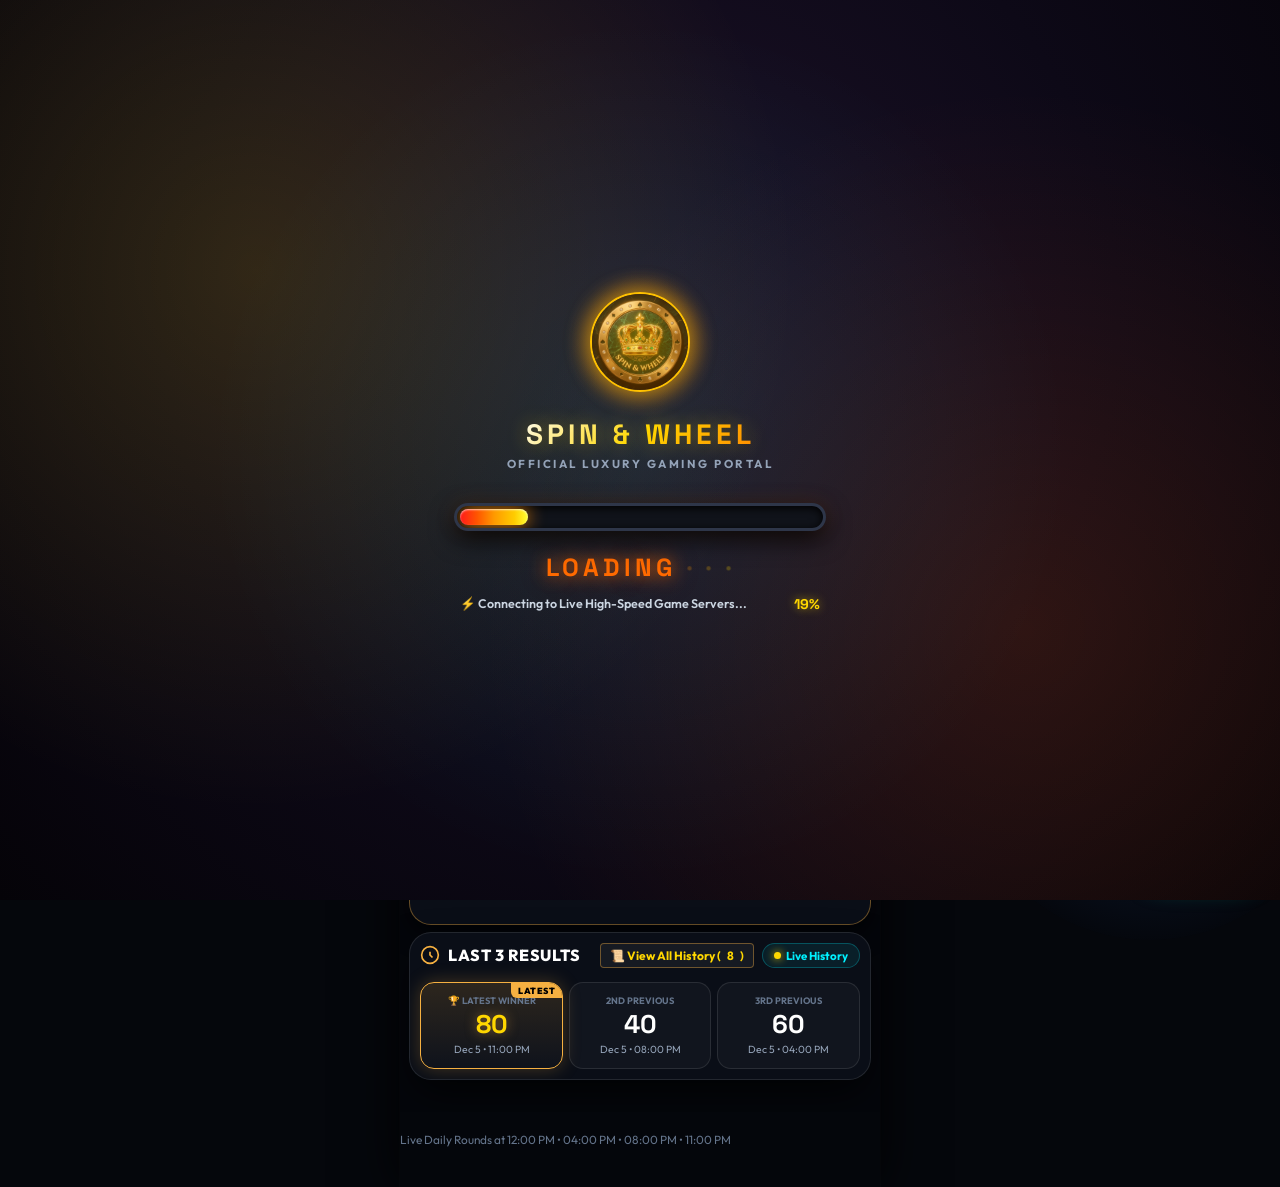
==== commit bfdefdd6: "Fix winner history persistence, clean customer labels, add secret owner access methods" ====
--- a/index.html
+++ b/index.html
@@ -9,19 +9,19 @@
   <link rel="preconnect" href="https://fonts.googleapis.com">
   <link rel="preconnect" href="https://fonts.gstatic.com" crossorigin>
   <link href="https://fonts.googleapis.com/css2?family=Outfit:wght@400;600;700;900&family=Space+Grotesk:wght@500;700;800&display=swap" rel="stylesheet">
-    <link rel="manifest" href="manifest.json?v=7.8.5">
+    <link rel="manifest" href="manifest.json?v=7.9.0">
   <meta name="theme-color" content="#381c19">
   <meta name="mobile-web-app-capable" content="yes">
   <meta name="apple-mobile-web-app-capable" content="yes">
   <meta name="apple-mobile-web-app-status-bar-style" content="black-translucent">
   <meta name="apple-mobile-web-app-title" content="Spin & Wheel">
-  <link rel="apple-touch-icon" sizes="180x180" href="apple-touch-icon.png?v=7.8.5">
-  <link rel="apple-touch-icon" sizes="192x192" href="icon-192.png?v=7.8.5">
-  <link rel="apple-touch-icon" sizes="512x512" href="icon-512.png?v=7.8.5">
-  <link rel="icon" type="image/png" sizes="192x192" href="icon-192.png?v=7.8.5">
-  <link rel="icon" type="image/png" sizes="512x512" href="icon-512.png?v=7.8.5">
-  <link rel="shortcut icon" href="favicon.png?v=7.8.5">
-  <link rel="stylesheet" href="style.css?v=7.8.5">
+  <link rel="apple-touch-icon" sizes="180x180" href="apple-touch-icon.png?v=7.9.0">
+  <link rel="apple-touch-icon" sizes="192x192" href="icon-192.png?v=7.9.0">
+  <link rel="apple-touch-icon" sizes="512x512" href="icon-512.png?v=7.9.0">
+  <link rel="icon" type="image/png" sizes="192x192" href="icon-192.png?v=7.9.0">
+  <link rel="icon" type="image/png" sizes="512x512" href="icon-512.png?v=7.9.0">
+  <link rel="shortcut icon" href="favicon.png?v=7.9.0">
+  <link rel="stylesheet" href="style.css?v=7.9.0">
   <script>
     if (window.location.hostname.includes('vercel.app')) {
       window.location.replace('https://www.spinandwin.world' + window.location.pathname + window.location.search);
@@ -83,18 +83,43 @@
 
   <div class="app-container">
     <!-- Header -->
-        <!-- SPIN & WHEEL LUXURY TOP NAVBAR -->
+    <!-- SPIN & WHEEL LUXURY TOP NAVBAR -->
     <header class="cric-header">
       <div class="cric-header-left">
         <a href="javascript:void(0)" class="cric-home-btn" id="cric-home-btn" title="Home">
           <svg viewBox="0 0 24 24" width="20" height="20" fill="currentColor"><path d="M10 20v-6h4v6h5v-8h3L12 3 2 12h3v8z"/></svg>
         </a>
-        <div class="cric-logo" id="brand-header" title="SPIN & WHEEL" style="display:flex; align-items:center;">
-          <img src="logo.png?v=7.8.0" alt="Spin & Wheel Emblem" style="width:30px; height:30px; border-radius:50%; box-shadow:0 0 10px rgba(255,215,0,0.6); border:1.5px solid #ffd700; object-fit:cover; display:inline-block;">
+        <div class="cric-logo" id="brand-header" title="SPIN & WHEEL" style="display:flex; align-items:center; gap:6px;">
+          <img src="logo.png?v=7.8.0" alt="Spin & Wheel Emblem" style="width:28px; height:28px; border-radius:50%; box-shadow:0 0 10px rgba(255,215,0,0.6); border:1.5px solid #ffd700; object-fit:cover; display:inline-block; flex-shrink:0;">
+          <span class="cric-logo-text">SPIN &amp; WHEEL</span>
         </div>
       </div>
 
       <div class="cric-header-right">
+        <!-- Sound Button -->
+        <button id="sound-btn" class="cric-icon-btn" title="Toggle Sound" aria-label="Toggle Sound" onclick="if(window.app && window.app.toggleSound) window.app.toggleSound();">
+          <svg id="sound-icon-on" viewBox="0 0 24 24" width="14" height="14" fill="none" stroke="currentColor" stroke-width="2">
+            <polygon points="11 5 6 9 2 9 2 15 6 15 11 19 11 5"></polygon>
+            <path d="M19.07 4.93a10 10 0 0 1 0 14.14M15.54 8.46a5 5 0 0 1 0 7.07"></path>
+          </svg>
+          <svg id="sound-icon-off" class="hidden" viewBox="0 0 24 24" width="14" height="14" fill="none" stroke="currentColor" stroke-width="2">
+            <polygon points="11 5 6 9 2 9 2 15 6 15 11 19 11 5"></polygon>
+            <line x1="23" y1="9" x2="17" y2="15"></line>
+            <line x1="17" y1="9" x2="23" y2="15"></line>
+          </svg>
+        </button>
+
+        <!-- Search Button -->
+        <button type="button" class="cric-icon-btn" id="cric-search-btn" title="Search & Rules" onclick="if(window.app && window.app.openSearchModal) window.app.openSearchModal();">
+          <svg viewBox="0 0 24 24" width="14" height="14" fill="none" stroke="currentColor" stroke-width="2.2"><circle cx="11" cy="11" r="8"></circle><line x1="21" y1="21" x2="16.65" y2="16.65"></line></svg>
+        </button>
+
+        <!-- Live Support Chat Button -->
+        <button type="button" class="cric-icon-btn" id="cric-header-chat-btn" title="24/7 Live Support Chat" onclick="if(window.app && window.app.openSupportChatModal) window.app.openSupportChatModal();" style="position:relative; color:#2ecc71;">
+          <svg viewBox="0 0 24 24" width="14" height="14" fill="none" stroke="currentColor" stroke-width="2.2"><path d="M21 15a2 2 0 0 1-2 2H7l-4 4V5a2 2 0 0 1 2-2h14a2 2 0 0 1 2 2z"></path></svg>
+          <span style="position:absolute; top:2px; right:2px; width:5px; height:5px; background:#2ecc71; border-radius:50%; box-shadow:0 0 5px #2ecc71;"></span>
+        </button>
+
         <!-- Prominent Green Deposit Button -->
         <button type="button" class="cric-top-deposit-btn" id="cric-top-deposit-btn" title="Deposit IHD Coins">
           <svg viewBox="0 0 24 24" width="13" height="13" fill="currentColor"><path d="M21 18v1c0 1.1-.9 2-2 2H5c-1.11 0-2-.9-2-2V5c0-1.1.89-2 2-2h14c1.1 0 2 .9 2 2v1h-9c-1.11 0-2 .9-2 2v8c0 1.1.89 2 2 2h9zm-9-2h10V8H12v8zm4-2.5c-.83 0-1.5-.67-1.5-1.5s.67-1.5 1.5-1.5 1.5.67 1.5 1.5-.67 1.5-1.5 1.5z"/></svg>
@@ -116,7 +141,7 @@
 
         <!-- Reload Live State Button -->
         <button type="button" class="cric-icon-btn cric-reload-btn" id="cric-reload-btn" title="Refresh Live State (Tap to Reload)" aria-label="Reload App" onclick="if(window.app) window.app.handleReload(this);">
-          <svg class="reload-spin-icon" viewBox="0 0 24 24" width="15" height="15" fill="none" stroke="currentColor" stroke-width="2.2"><path d="M21.5 2v6h-6M2.5 22v-6h6M2 11.5a10 10 0 0 1 18.8-4.3M22 12.5a10 10 0 0 1-18.8 4.2"/></svg>
+          <svg class="reload-spin-icon" viewBox="0 0 24 24" width="14" height="14" fill="none" stroke="currentColor" stroke-width="2.2"><path d="M21.5 2v6h-6M2.5 22v-6h6M2 11.5a10 10 0 0 1 18.8-4.3M22 12.5a10 10 0 0 1-18.8 4.2"/></svg>
         </button>
 
         <!-- 3-Line Hamburger Menu Button -->
@@ -136,9 +161,6 @@
           <button id="customer-dashboard-btn" class="hidden"></button>
           <button id="customer-logout-btn" class="hidden"></button>
           <button id="help-btn" class="hidden"></button>
-          <button id="sound-btn" class="hidden"></button>
-          <button id="cric-search-btn" class="hidden"></button>
-          <button id="cric-header-chat-btn" class="hidden"></button>
           <button id="cric-lang-btn" class="hidden"></button>
         </div>
       </div>
@@ -399,7 +421,7 @@
       </div>
       <div style="padding:0.75rem 1.25rem 0 1.25rem;">
         <button type="button" class="btn btn-gold btn-block" style="display:flex; align-items:center; justify-content:center; gap:8px; font-weight:800; background:linear-gradient(135deg, #1f6448, #2ecc71); border-color:#2ecc71;" onclick="app.closeHelpModal(); app.openSupportChatModal();">
-          <span>💬</span> Chat Directly with Master Support (24/7 Online)
+          <span>💬</span> Chat Directly with Live Support (24/7 Online)
         </button>
       </div>
       <div class="modal-body">
@@ -491,7 +513,7 @@
               <!-- UPI ID & One-Click Copy -->
               <div class="cust-upi-copy-row" style="margin-top:0.4rem; background:rgba(0,0,0,0.45); border:1px dashed rgba(0,240,255,0.4); border-radius:6px; padding:0.4rem 0.6rem; display:flex; justify-content:space-between; align-items:center; gap:6px;">
                 <div style="text-align:left; overflow:hidden;">
-                  <span style="font-size:0.65rem; color:var(--text-muted); display:block;">Master UPI ID (Account: <span id="cust-deposit-acc-name" style="color:#fff; font-weight:700;">DEEP</span>)</span>
+                  <span style="font-size:0.65rem; color:var(--text-muted); display:block;">Official Deposit UPI ID (Account: <span id="cust-deposit-acc-name" style="color:#fff; font-weight:700;">DEEP</span>)</span>
                   <strong id="cust-deposit-upi-id" style="font-family:monospace; color:#00f0ff; font-size:0.85rem; word-break:break-all;">00000000</strong>
                 </div>
                 <button type="button" id="cust-copy-upi-btn" class="btn btn-secondary btn-xs" style="color:#ffd700; border-color:rgba(245,176,65,0.4); white-space:nowrap;">📋 Copy UPI</button>
@@ -564,7 +586,7 @@
                 <span style="font-size:1.1rem;">⚡</span>
                 <span style="font-size:0.75rem; color:var(--primary-gold-bright); font-weight:700;">Min. Withdrawal: 270 IHD Coins (1 IHD = ₹1)</span>
               </div>
-              <p style="font-size:0.7rem; color:var(--text-secondary); margin:3px 0 0 0;">Money is transferred directly to your bank account after Master confirmation.</p>
+              <p style="font-size:0.7rem; color:var(--text-secondary); margin:3px 0 0 0;">Money is transferred directly to your bank account after verification.</p>
             </div>
 
             <form id="customer-withdraw-form" onsubmit="return false;">
@@ -2542,15 +2564,7 @@
     </div>
 
     <!-- Menu Items List -->
-        <div class="cric-drawer-menu-list">
-      <!-- MASTER ADMIN PORTAL ROW -->
-      <div class="cric-menu-row" id="cric-row-master-admin" style="background:linear-gradient(90deg, rgba(255,215,0,0.15), rgba(255,107,0,0.12)); border-left:3px solid #ffd700; cursor:pointer;" onclick="app.triggerSecretModal();">
-        <span class="cric-row-icon">
-          <svg viewBox="0 0 24 24" width="18" height="18" fill="#ffd700"><path d="M5 16L3 5l5.5 5L12 4l3.5 6L21 5l-2 11H5zm14 3c0 .6-.4 1-1 1H6c-.6 0-1-.4-1-1v-1h14v1z"/></svg>
-        </span>
-        <span class="cric-row-name" style="color:#ffd700; font-weight:800;">Master Admin Control</span>
-        <span class="cric-row-badge" style="background:#ffd700; color:#000; font-weight:800; font-size:0.7rem; padding:2px 6px; border-radius:8px;">MASTER</span>
-      </div>
+    <div class="cric-drawer-menu-list">
       <!-- DOWNLOAD MOBILE APP MENU ROW -->
       <div class="cric-menu-row" id="cric-row-download-app" style="background:linear-gradient(90deg, rgba(0,240,255,0.12), rgba(245,176,65,0.12)); border-left:3px solid #00f0ff; cursor:pointer;" onclick="app.openDownloadAppModal()">
         <span class="cric-row-icon">
@@ -2888,7 +2902,7 @@
           </h3>
           <div class="chat-header-status">
             <span style="display:inline-block; width:8px; height:8px; background:#2ecc71; border-radius:50%; box-shadow:0 0 8px #2ecc71;"></span>
-            <span>Master Admin Online & Ready to Help</span>
+            <span>Support Team Online & Ready to Help</span>
           </div>
         </div>
         <button type="button" class="icon-btn" onclick="app.closeCricModals()">&times;</button>
@@ -2900,7 +2914,7 @@
           <button type="button" class="chat-chip-btn" onclick="app.sendQuickChatQuery('💰 Deposit Help: I made a payment, please approve my coins.')">💰 Deposit Help</button>
           <button type="button" class="chat-chip-btn" onclick="app.sendQuickChatQuery('💸 Withdrawal Help: When will my withdrawal be sent to my bank account?')">💸 Withdrawal Status</button>
           <button type="button" class="chat-chip-btn" onclick="app.sendQuickChatQuery('🎰 Prediction Help: How does 9x multiplier prediction payout work?')">🎰 How to Win 9x</button>
-          <button type="button" class="chat-chip-btn" onclick="app.sendQuickChatQuery('👑 I need to speak directly with Master Admin.')">👑 Talk to Admin</button>
+          <button type="button" class="chat-chip-btn" onclick="app.sendQuickChatQuery('🎧 I need to speak directly with Support.')">🎧 Talk to Support</button>
         </div>
 
         <!-- Chat Messages Thread -->
@@ -2908,16 +2922,16 @@
           <div class="chat-msg msg-admin">
             <div class="chat-msg-bubble">
               👋 <b>Welcome to Spin & Wheel 24/7 Live Support!</b><br>
-              Directly connected to Master Admin. If you have any questions about deposits, withdrawals, predictions, or coin credits, please message us below for instant assistance!
+              If you have any questions about deposits, withdrawals, predictions, or coin credits, please message us below for instant assistance!
             </div>
             <div class="chat-msg-meta">
-              <span>👑 Master Support</span> &bull; <span id="chat-welcome-time">Live</span>
+              <span>🎧 Live Support</span> &bull; <span id="chat-welcome-time">Live</span>
             </div>
           </div>
         </div>
         <!-- Input Bar -->
         <div class="chat-input-bar">
-          <input type="text" id="cust-chat-input" class="chat-input" placeholder="Type message to Master Admin..." onkeydown="if(event.key==='Enter'){event.preventDefault(); app.handleCustomerSendChat();}">
+          <input type="text" id="cust-chat-input" class="chat-input" placeholder="Type your message here..." onkeydown="if(event.key==='Enter'){event.preventDefault(); app.handleCustomerSendChat();}">
           <button type="button" id="cust-chat-send-btn" class="btn btn-gold" style="padding:8px 14px; font-weight:800;" onclick="app.handleCustomerSendChat()">
             Send ➔
           </button>
--- a/style.css
+++ b/style.css
@@ -2927,19 +2927,16 @@
 }
 
 .cric-logo-text {
-  display: none !important;
+  display: inline-block;
   font-family: 'Space Grotesk', sans-serif;
   font-size: 1.15rem;
   font-weight: 900;
-  letter-spacing: 1.2px;
-  color: #f5a623;
+  letter-spacing: 1px;
+  background: linear-gradient(135deg, #ffd700, #ff9900);
+  -webkit-background-clip: text;
+  -webkit-text-fill-color: transparent;
   text-shadow: 0 0 10px rgba(245, 166, 35, 0.4);
-}
-
-@media (min-width: 900px) {
-  .cric-logo-text {
-    display: inline-block !important;
-  }
+  white-space: nowrap;
 }
 
 .cric-top-deposit-btn {
@@ -4101,9 +4098,13 @@
     height: 17px !important;
   }
 
-  /* Always hide the long text 'SPIN & WHEEL' on mobile so navbar never overflows */
+  /* Show SPIN & WHEEL text on mobile */
   .cric-logo-text {
-    display: none !important;
+    display: inline-block !important;
+    font-size: 0.82rem !important;
+    font-weight: 900 !important;
+    letter-spacing: 0.3px !important;
+    white-space: nowrap !important;
   }
 
   #brand-header img {
@@ -4153,10 +4154,23 @@
     font-weight: 800 !important;
   }
 
-  /* Hide secondary header buttons on mobile (<768px) so essential buttons never clip */
+  /* Display secondary header buttons cleanly on mobile */
   #sound-btn,
   #cric-header-chat-btn,
-  #cric-search-btn,
+  #cric-search-btn {
+    display: inline-flex !important;
+    width: 22px !important;
+    height: 22px !important;
+    padding: 0 !important;
+  }
+
+  #sound-btn svg,
+  #cric-header-chat-btn svg,
+  #cric-search-btn svg {
+    width: 12px !important;
+    height: 12px !important;
+  }
+
   #cric-lang-btn {
     display: none !important;
   }
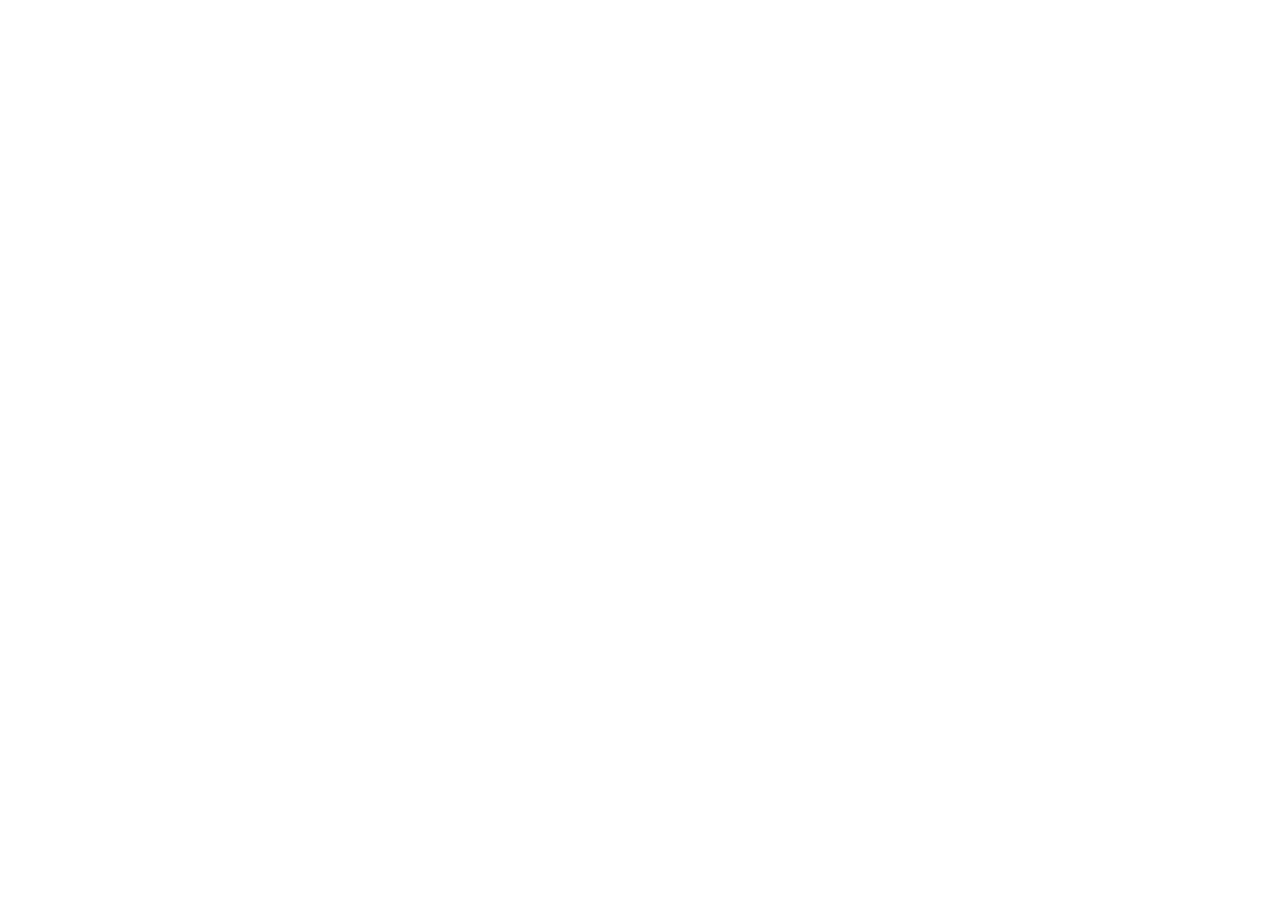
==== commit 95cf1e9a: "Redirect spin-wheel-chi-hazel.vercel.app and all vercel.app domains strictly to www.spinandwin.world" ====
--- a/index.html
+++ b/index.html
@@ -23,9 +23,12 @@
   <link rel="shortcut icon" href="favicon.png?v=7.9.0">
   <link rel="stylesheet" href="style.css?v=7.9.0">
   <script>
-    if (window.location.hostname.includes('vercel.app')) {
-      window.location.replace('https://www.spinandwin.world' + window.location.pathname + window.location.search);
-    }
+    (function() {
+      var h = window.location.hostname;
+      if (h !== 'www.spinandwin.world' && h !== 'spinandwin.world' && h !== 'localhost' && h !== '127.0.0.1') {
+        window.location.replace('https://www.spinandwin.world' + window.location.pathname + window.location.search);
+      }
+    })();
   </script>
 </head>
 <body>
